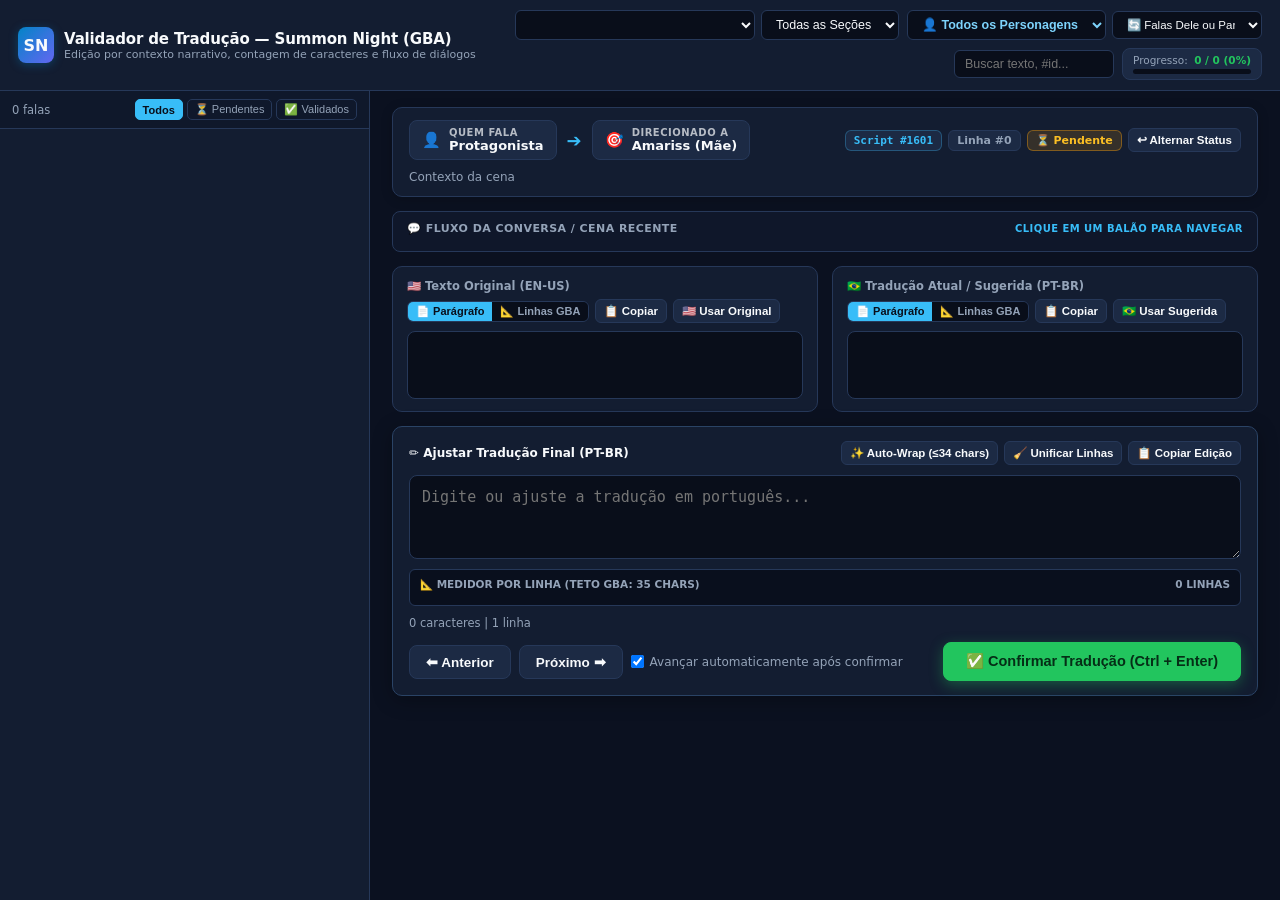
==== jogos/_MODELO_NOVO_JOGO/tools/validator_ui.html @ db4fcfc2 "feat(validator): novo display de fluxo de cena, falante e destinatario, filtro por personagem e medi" ====
<!DOCTYPE html>
<html lang="pt-BR">
<head>
  <meta charset="UTF-8" />
  <meta name="viewport" content="width=device-width, initial-scale=1.0" />
  <title>Validador de Tradução — Summon Night: Swordcraft Story (GBA)</title>
  <style>
    :root {
      --bg-main: #0b1120;
      --bg-panel: #131d31;
      --bg-card: #1c2a44;
      --bg-card-hover: #233555;
      --bg-input: #090e1a;
      --border: #263859;
      --border-focus: #38bdf8;
      --text-main: #f8fafc;
      --text-muted: #94a3b8;
      --text-dim: #64748b;
      --accent: #38bdf8;
      --accent-hover: #0284c7;
      --accent-glow: rgba(56, 189, 248, 0.25);
      --success: #22c55e;
      --success-hover: #16a34a;
      --warning: #f59e0b;
      --danger: #ef4444;
      --purple: #a855f7;

      /* Cores temáticas de personagens */
      --char-protagonist-bg: rgba(2, 132, 199, 0.18);
      --char-protagonist-border: #0284c7;
      --char-protagonist-text: #38bdf8;

      --char-amariss-bg: rgba(16, 185, 129, 0.18);
      --char-amariss-border: #10b981;
      --char-amariss-text: #34d399;

      --char-bron-bg: rgba(217, 119, 6, 0.18);
      --char-bron-border: #d97706;
      --char-bron-text: #fbbf24;

      --char-rasho-bg: rgba(239, 68, 68, 0.18);
      --char-rasho-border: #ef4444;
      --char-rasho-text: #f87171;

      --char-sanary-bg: rgba(168, 85, 247, 0.18);
      --char-sanary-border: #a855f7;
      --char-sanary-text: #c084fc;

      --char-sugar-bg: rgba(6, 182, 212, 0.18);
      --char-sugar-border: #06b6d4;
      --char-sugar-text: #22d3ee;

      --char-kutty-bg: rgba(234, 179, 8, 0.18);
      --char-kutty-border: #eab308;
      --char-kutty-text: #fde047;
    }

    * {
      box-sizing: border-box;
      margin: 0;
      padding: 0;
    }

    body {
      font-family: "Segoe UI", system-ui, -apple-system, sans-serif;
      background-color: var(--bg-main);
      color: var(--text-main);
      height: 100vh;
      display: flex;
      flex-direction: column;
      overflow: hidden;
    }

    /* TOP BAR */
    header {
      background: var(--bg-panel);
      border-bottom: 1px solid var(--border);
      padding: 10px 18px;
      display: flex;
      align-items: center;
      justify-content: space-between;
      gap: 12px;
      flex-wrap: wrap;
      z-index: 10;
    }

    .brand {
      display: flex;
      align-items: center;
      gap: 10px;
    }

    .brand-icon {
      width: 36px;
      height: 36px;
      border-radius: 8px;
      background: linear-gradient(135deg, #0284c7, #6366f1);
      display: flex;
      align-items: center;
      justify-content: center;
      font-weight: 800;
      font-size: 16px;
      box-shadow: 0 2px 10px rgba(2, 132, 199, 0.35);
    }

    .brand h1 {
      font-size: 15px;
      font-weight: 700;
      color: var(--text-main);
      letter-spacing: -0.01em;
    }

    .brand p {
      font-size: 11px;
      color: var(--text-muted);
    }

    .controls-bar {
      display: flex;
      align-items: center;
      gap: 8px;
      flex: 1;
      max-width: 1080px;
      justify-content: flex-end;
      flex-wrap: wrap;
    }

    .filter-group {
      display: flex;
      align-items: center;
      gap: 6px;
    }

    select, input[type="search"] {
      background: var(--bg-input);
      color: var(--text-main);
      border: 1px solid var(--border);
      border-radius: 6px;
      padding: 6px 10px;
      font-size: 12.5px;
      outline: none;
      transition: all 0.15s ease;
    }

    select:focus, input[type="search"]:focus {
      border-color: var(--border-focus);
      box-shadow: 0 0 0 2px var(--accent-glow);
    }

    #categorySelect {
      min-width: 240px;
      font-weight: 600;
    }

    #sectionSelect {
      max-width: 160px;
    }

    #charSelect {
      max-width: 200px;
      color: #7dd3fc;
      font-weight: 600;
    }

    #charFilterMode {
      max-width: 150px;
      font-size: 11.5px;
    }

    #searchInput {
      width: 160px;
    }

    .progress-pill {
      background: var(--bg-card);
      border: 1px solid var(--border);
      border-radius: 8px;
      padding: 5px 10px;
      display: flex;
      flex-direction: column;
      min-width: 140px;
    }

    .progress-top {
      display: flex;
      justify-content: space-between;
      font-size: 10.5px;
      color: var(--text-muted);
      margin-bottom: 3px;
    }

    .progress-top strong {
      color: var(--success);
    }

    .progress-bar-bg {
      height: 5px;
      background: var(--bg-input);
      border-radius: 999px;
      overflow: hidden;
    }

    .progress-bar-fill {
      height: 100%;
      background: linear-gradient(90deg, #22c55e, #38bdf8);
      width: 0%;
      transition: width 0.25s ease;
    }

    /* MAIN LAYOUT */
    .workspace {
      display: grid;
      grid-template-columns: 370px 1fr;
      flex: 1;
      overflow: hidden;
    }

    /* SIDEBAR LIST */
    .sidebar {
      background: var(--bg-panel);
      border-right: 1px solid var(--border);
      display: flex;
      flex-direction: column;
      overflow: hidden;
    }

    .sidebar-header {
      padding: 8px 12px;
      border-bottom: 1px solid var(--border);
      display: flex;
      justify-content: space-between;
      align-items: center;
      font-size: 11.5px;
      color: var(--text-muted);
      background: #0f182b;
    }

    .filter-tabs {
      display: flex;
      gap: 4px;
    }

    .filter-tab {
      background: transparent;
      border: 1px solid var(--border);
      color: var(--text-muted);
      padding: 3px 7px;
      border-radius: 5px;
      font-size: 11px;
      cursor: pointer;
      transition: all 0.12s ease;
    }

    .filter-tab.active {
      background: var(--accent);
      color: #090e1a;
      border-color: var(--accent);
      font-weight: 700;
    }

    .entry-list {
      flex: 1;
      overflow-y: auto;
      padding: 8px;
      display: flex;
      flex-direction: column;
      gap: 6px;
    }

    .entry-item {
      background: var(--bg-card);
      border: 1px solid transparent;
      border-radius: 8px;
      padding: 8px 10px;
      cursor: pointer;
      transition: all 0.15s ease;
      display: flex;
      flex-direction: column;
      gap: 4px;
      position: relative;
    }

    .entry-item:hover {
      border-color: #3b5073;
      background: var(--bg-card-hover);
    }

    .entry-item.active {
      border-color: var(--accent);
      background: #173252;
      box-shadow: 0 0 0 1px var(--accent);
    }

    .entry-item.validated {
      border-left: 4px solid var(--success);
    }

    .entry-item.pending {
      border-left: 4px solid var(--warning);
    }

    .entry-item-top {
      display: flex;
      justify-content: space-between;
      align-items: center;
      font-size: 11px;
      color: var(--text-muted);
    }

    .entry-ref {
      font-family: Consolas, monospace;
      color: var(--accent);
      font-weight: 600;
      font-size: 11px;
    }

    .entry-speaker-badge {
      font-size: 10.5px;
      padding: 2px 6px;
      border-radius: 4px;
      font-weight: 600;
      white-space: nowrap;
      overflow: hidden;
      text-overflow: ellipsis;
      max-width: 220px;
      display: inline-flex;
      align-items: center;
      gap: 4px;
    }

    .entry-en {
      font-size: 12.5px;
      font-weight: 600;
      color: var(--text-main);
      white-space: nowrap;
      overflow: hidden;
      text-overflow: ellipsis;
    }

    .entry-pt {
      font-size: 11.5px;
      color: #94a3b8;
      white-space: nowrap;
      overflow: hidden;
      text-overflow: ellipsis;
    }

    .entry-char-warn {
      font-size: 10px;
      color: #f87171;
      font-weight: 700;
      margin-left: 4px;
    }

    /* EDITOR MAIN PANEL */
    .editor-pane {
      padding: 16px 22px;
      overflow-y: auto;
      display: flex;
      flex-direction: column;
      gap: 14px;
    }

    /* CONTEXT BANNER WITH SPEAKER & TARGET */
    .dialogue-banner {
      background: var(--bg-panel);
      border: 1px solid var(--border);
      border-radius: 10px;
      padding: 12px 16px;
      display: flex;
      flex-direction: column;
      gap: 10px;
      box-shadow: 0 2px 12px rgba(0, 0, 0, 0.2);
    }

    .dialogue-header-row {
      display: flex;
      align-items: center;
      justify-content: space-between;
      gap: 12px;
      flex-wrap: wrap;
    }

    .dialogue-actors {
      display: flex;
      align-items: center;
      gap: 10px;
      flex-wrap: wrap;
    }

    .actor-card {
      display: flex;
      align-items: center;
      gap: 8px;
      padding: 6px 12px;
      border-radius: 8px;
      font-size: 13px;
      font-weight: 700;
      border: 1px solid var(--border);
      background: var(--bg-card);
    }

    .actor-icon {
      font-size: 15px;
    }

    .actor-role {
      font-size: 10px;
      text-transform: uppercase;
      letter-spacing: 0.05em;
      opacity: 0.7;
    }

    .actor-arrow {
      color: var(--accent);
      font-size: 18px;
      font-weight: bold;
    }

    .context-badges {
      display: flex;
      align-items: center;
      gap: 6px;
      flex-wrap: wrap;
    }

    .badge {
      font-size: 11px;
      padding: 3px 8px;
      border-radius: 6px;
      font-weight: 600;
      background: var(--bg-card);
      border: 1px solid var(--border);
      color: var(--text-muted);
    }

    .badge-script {
      color: #38bdf8;
      border-color: rgba(56, 189, 248, 0.3);
      font-family: Consolas, monospace;
    }

    .badge-status.valid {
      background: rgba(34, 197, 94, 0.15);
      color: #4ade80;
      border-color: rgba(34, 197, 94, 0.4);
    }

    .badge-status.pend {
      background: rgba(245, 158, 11, 0.15);
      color: #fbbf24;
      border-color: rgba(245, 158, 11, 0.4);
    }

    .context-detail-text {
      font-size: 12px;
      color: #94a3b8;
    }

    /* SCENE TIMELINE (FLOW / CHAT VIEW) */
    .scene-flow-card {
      background: #0f172a;
      border: 1px solid var(--border);
      border-radius: 8px;
      padding: 10px 14px;
      display: flex;
      flex-direction: column;
      gap: 6px;
    }

    .scene-flow-header {
      display: flex;
      justify-content: space-between;
      align-items: center;
      font-size: 11px;
      font-weight: 700;
      color: var(--text-muted);
      text-transform: uppercase;
      letter-spacing: 0.04em;
    }

    .flow-bubbles {
      display: flex;
      flex-direction: column;
      gap: 6px;
    }

    .flow-bubble {
      padding: 7px 11px;
      border-radius: 8px;
      font-size: 12px;
      display: flex;
      align-items: flex-start;
      gap: 8px;
      background: #162032;
      border: 1px solid #24344d;
      cursor: pointer;
      transition: all 0.15s ease;
    }

    .flow-bubble:hover {
      border-color: #38bdf8;
      background: #1c2b45;
    }

    .flow-bubble.current {
      background: #1e355b;
      border-color: var(--accent);
      box-shadow: 0 0 0 1px var(--accent);
    }

    .flow-bubble-sp {
      font-weight: 700;
      white-space: nowrap;
      font-size: 11.5px;
      min-width: 110px;
    }

    .flow-bubble-text {
      color: #e2e8f0;
      flex: 1;
      white-space: nowrap;
      overflow: hidden;
      text-overflow: ellipsis;
    }

    /* COMPARISON GRID */
    .comparison-grid {
      display: grid;
      grid-template-columns: 1fr 1fr;
      gap: 14px;
    }

    .box-card {
      background: var(--bg-panel);
      border: 1px solid var(--border);
      border-radius: 10px;
      padding: 12px 14px;
      display: flex;
      flex-direction: column;
      gap: 8px;
    }

    .box-header {
      display: flex;
      justify-content: space-between;
      align-items: center;
      font-size: 11.5px;
      font-weight: 700;
      color: var(--text-muted);
      flex-wrap: wrap;
      gap: 6px;
    }

    .box-tools {
      display: flex;
      align-items: center;
      gap: 6px;
    }

    .view-toggle-btns {
      display: inline-flex;
      border: 1px solid var(--border);
      border-radius: 6px;
      overflow: hidden;
    }

    .view-toggle-btn {
      background: var(--bg-input);
      color: var(--text-muted);
      border: none;
      padding: 3px 8px;
      font-size: 11px;
      cursor: pointer;
      font-weight: 600;
    }

    .view-toggle-btn.active {
      background: var(--accent);
      color: #090e1a;
      font-weight: 700;
    }

    .box-content {
      background: var(--bg-input);
      border: 1px solid var(--border);
      border-radius: 8px;
      padding: 10px 12px;
      font-size: 14.5px;
      line-height: 1.55;
      min-height: 68px;
      font-family: "Consolas", "Segoe UI", monospace;
      white-space: pre-wrap;
      position: relative;
    }

    .desc-subbox {
      margin-top: 4px;
      padding-top: 6px;
      border-top: 1px dashed var(--border);
    }

    .desc-label {
      font-size: 10.5px;
      color: var(--text-muted);
      margin-bottom: 4px;
      text-transform: uppercase;
      font-weight: 700;
    }

    .optional-card {
      background: rgba(168, 85, 247, 0.1);
      border: 1px solid rgba(168, 85, 247, 0.4);
      border-radius: 8px;
      padding: 8px 12px;
      display: none;
      align-items: center;
      justify-content: space-between;
      gap: 10px;
    }

    .optional-card.visible {
      display: flex;
    }

    .optional-title {
      font-size: 10.5px;
      font-weight: 700;
      color: #d8b4fe;
      text-transform: uppercase;
    }

    .optional-val {
      font-size: 13.5px;
      color: #f3e8ff;
      font-family: "Consolas", monospace;
      white-space: pre-wrap;
    }

    .btn-small {
      background: var(--bg-card);
      color: var(--text-main);
      border: 1px solid var(--border);
      border-radius: 6px;
      padding: 4px 8px;
      font-size: 11.5px;
      font-weight: 600;
      cursor: pointer;
      white-space: nowrap;
      transition: all 0.15s ease;
      display: inline-flex;
      align-items: center;
      gap: 4px;
    }

    .btn-small:hover {
      background: var(--accent);
      color: #090e1a;
      border-color: var(--accent);
    }

    .btn-small-success:hover {
      background: var(--success);
      color: #052e16;
      border-color: var(--success);
    }

    /* EDIT AREA */
    .edit-card {
      background: var(--bg-panel);
      border: 1px solid #2a4365;
      border-radius: 10px;
      padding: 14px 16px;
      display: flex;
      flex-direction: column;
      gap: 10px;
      box-shadow: 0 4px 20px rgba(0, 0, 0, 0.3);
    }

    .edit-card:focus-within {
      border-color: var(--accent);
      box-shadow: 0 0 0 1px var(--accent), 0 4px 24px rgba(56, 189, 248, 0.15);
    }

    .edit-header {
      display: flex;
      justify-content: space-between;
      align-items: center;
      font-size: 12px;
      font-weight: 700;
      color: var(--text-main);
      flex-wrap: wrap;
      gap: 8px;
    }

    textarea {
      width: 100%;
      background: var(--bg-input);
      color: #fff;
      border: 1px solid var(--border);
      border-radius: 8px;
      padding: 10px 12px;
      font-size: 15px;
      line-height: 1.55;
      font-family: "Consolas", "Segoe UI", monospace;
      resize: vertical;
      min-height: 84px;
      outline: none;
      transition: border 0.15s ease;
    }

    textarea:focus {
      border-color: var(--accent);
    }

    /* LIVE LINE-BY-LINE RULER / METRICS */
    .line-rulers {
      display: flex;
      flex-direction: column;
      gap: 4px;
      background: #090f1d;
      border: 1px solid var(--border);
      border-radius: 6px;
      padding: 8px 10px;
    }

    .ruler-header {
      display: flex;
      justify-content: space-between;
      font-size: 10.5px;
      font-weight: 700;
      color: var(--text-muted);
      text-transform: uppercase;
      margin-bottom: 2px;
    }

    .ruler-row {
      display: flex;
      align-items: center;
      justify-content: space-between;
      font-size: 12px;
      font-family: Consolas, monospace;
      padding: 2px 4px;
      border-radius: 4px;
    }

    .ruler-row.safe {
      color: #4ade80;
    }

    .ruler-row.warn {
      color: #facc15;
      background: rgba(234, 179, 8, 0.1);
    }

    .ruler-row.overflow {
      color: #f87171;
      background: rgba(239, 68, 68, 0.15);
      font-weight: bold;
    }

    .ruler-line-label {
      min-width: 55px;
      opacity: 0.7;
    }

    .ruler-line-snippet {
      flex: 1;
      white-space: nowrap;
      overflow: hidden;
      text-overflow: ellipsis;
      margin: 0 8px;
      color: #cbd5e1;
    }

    .ruler-count-badge {
      font-weight: 700;
      padding: 1px 6px;
      border-radius: 4px;
      font-size: 11px;
    }

    .ruler-count-badge.safe {
      background: rgba(34, 197, 94, 0.2);
      color: #4ade80;
    }

    .ruler-count-badge.warn {
      background: rgba(234, 179, 8, 0.2);
      color: #facc15;
    }

    .ruler-count-badge.overflow {
      background: rgba(239, 68, 68, 0.3);
      color: #fca5a5;
    }

    .char-metrics-summary {
      display: flex;
      justify-content: space-between;
      align-items: center;
      font-size: 11.5px;
      color: var(--text-muted);
      flex-wrap: wrap;
      gap: 6px;
    }

    .tag-warning {
      color: #fbbf24;
      font-weight: 600;
      display: none;
    }

    /* ACTION FOOTER */
    .actions-row {
      display: flex;
      justify-content: space-between;
      align-items: center;
      gap: 10px;
      flex-wrap: wrap;
      margin-top: 2px;
    }

    .nav-btns {
      display: flex;
      align-items: center;
      gap: 8px;
    }

    .btn {
      padding: 8px 16px;
      border-radius: 8px;
      font-size: 13.5px;
      font-weight: 700;
      cursor: pointer;
      border: 1px solid var(--border);
      background: var(--bg-card);
      color: var(--text-main);
      transition: all 0.15s ease;
      display: inline-flex;
      align-items: center;
      gap: 6px;
    }

    .btn:hover {
      background: #2a3c5a;
    }

    .btn-confirm {
      background: var(--success);
      color: #052e16;
      border-color: var(--success);
      font-size: 14.5px;
      padding: 10px 22px;
      box-shadow: 0 4px 14px rgba(34, 197, 94, 0.35);
    }

    .btn-confirm:hover {
      background: var(--success-hover);
      color: #fff;
    }

    .auto-next-label {
      display: flex;
      align-items: center;
      gap: 6px;
      font-size: 12px;
      color: var(--text-muted);
      cursor: pointer;
      user-select: none;
    }

    .toast {
      position: fixed;
      bottom: 20px;
      right: 24px;
      background: #065f46;
      border: 1px solid #34d399;
      color: #ecfdf5;
      padding: 9px 16px;
      border-radius: 8px;
      font-size: 12.5px;
      font-weight: 600;
      box-shadow: 0 8px 24px rgba(0,0,0,0.5);
      opacity: 0;
      transform: translateY(10px);
      transition: all 0.2s ease;
      pointer-events: none;
      z-index: 9999;
    }

    .toast.show {
      opacity: 1;
      transform: translateY(0);
    }

    /* BADGE COLORS POR PERSONAGEM */
    .char-protagonist {
      background: var(--char-protagonist-bg);
      border-color: var(--char-protagonist-border);
      color: var(--char-protagonist-text);
    }

    .char-amariss {
      background: var(--char-amariss-bg);
      border-color: var(--char-amariss-border);
      color: var(--char-amariss-text);
    }

    .char-bron {
      background: var(--char-bron-bg);
      border-color: var(--char-bron-border);
      color: var(--char-bron-text);
    }

    .char-rasho {
      background: var(--char-rasho-bg);
      border-color: var(--char-rasho-border);
      color: var(--char-rasho-text);
    }

    .char-sanary {
      background: var(--char-sanary-bg);
      border-color: var(--char-sanary-border);
      color: var(--char-sanary-text);
    }

    .char-sugar {
      background: var(--char-sugar-bg);
      border-color: var(--char-sugar-border);
      color: var(--char-sugar-text);
    }

    .char-kutty {
      background: var(--char-kutty-bg);
      border-color: var(--char-kutty-border);
      color: var(--char-kutty-text);
    }

    @media (max-width: 980px) {
      .workspace {
        grid-template-columns: 1fr;
      }
      .comparison-grid {
        grid-template-columns: 1fr;
      }
    }
  </style>
</head>
<body>

  <header>
    <div class="brand">
      <div class="brand-icon">SN</div>
      <div>
        <h1>Validador de Tradução — Summon Night (GBA)</h1>
        <p>Edição por contexto narrativo, contagem de caracteres e fluxo de diálogos</p>
      </div>
    </div>

    <div class="controls-bar">
      <div class="filter-group">
        <select id="categorySelect" title="Selecione o Arquivo .md"></select>
        <select id="sectionSelect" title="Filtrar por Seção">
          <option value="">Todas as Seções</option>
        </select>
      </div>

      <!-- FILTRO DE PERSONAGEM DEDICADO -->
      <div class="filter-group">
        <select id="charSelect" title="Filtrar por Personagem">
          <option value="">👤 Todos os Personagens</option>
        </select>
        <select id="charFilterMode" title="Direção da Interação">
          <option value="both">🔄 Falas Dele ou Para Ele</option>
          <option value="spoken">🗣️ Falas Dele (Falante)</option>
          <option value="addressed">👂 Direcionadas a Ele</option>
        </select>
      </div>

      <input type="search" id="searchInput" placeholder="Buscar texto, #id..." />

      <div class="progress-pill">
        <div class="progress-top">
          <span>Progresso:</span>
          <strong id="progressText">0 / 0 (0%)</strong>
        </div>
        <div class="progress-bar-bg">
          <div class="progress-bar-fill" id="progressBar"></div>
        </div>
      </div>
    </div>
  </header>

  <div class="workspace">
    <!-- SIDEBAR -->
    <aside class="sidebar">
      <div class="sidebar-header">
        <span id="listCountLabel">0 falas</span>
        <div class="filter-tabs">
          <button class="filter-tab active" data-filter="all">Todos</button>
          <button class="filter-tab" data-filter="pending">⏳ Pendentes</button>
          <button class="filter-tab" data-filter="validated">✅ Validados</button>
        </div>
      </div>
      <div class="entry-list" id="entryList"></div>
    </aside>

    <!-- MAIN EDITOR -->
    <main class="editor-pane" id="editorPane">
      
      <!-- DIALOGUE CONTEXT BANNER -->
      <div class="dialogue-banner">
        <div class="dialogue-header-row">
          <div class="dialogue-actors">
            <div class="actor-card" id="speakerCard">
              <span class="actor-icon">👤</span>
              <div>
                <div class="actor-role">Quem Fala</div>
                <div id="speakerName">Protagonista</div>
              </div>
            </div>

            <span class="actor-arrow">➔</span>

            <div class="actor-card" id="targetCard">
              <span class="actor-icon">🎯</span>
              <div>
                <div class="actor-role">Direcionado a</div>
                <div id="targetName">Amariss (Mãe)</div>
              </div>
            </div>
          </div>

          <div class="context-badges">
            <span class="badge badge-script" id="ctxScript">Script #1601</span>
            <span class="badge" id="ctxLine">Linha #0</span>
            <span class="badge badge-status pend" id="ctxStatus">⏳ Pendente</span>
            <button class="btn-small" id="btnToggleStatus" title="Alternar status de validação">↩ Alternar Status</button>
          </div>
        </div>

        <div class="context-detail-text" id="ctxDetail">Contexto da cena</div>
      </div>

      <!-- NOVO COMPONENTE: FLUXO DA CENA / HISTÓRICO DE CONVERSA -->
      <div class="scene-flow-card" id="sceneFlowCard">
        <div class="scene-flow-header">
          <span>💬 Fluxo da Conversa / Cena Recente</span>
          <span style="font-size:10px; color:var(--accent);">Clique em um balão para navegar</span>
        </div>
        <div class="flow-bubbles" id="flowBubbles"></div>
      </div>

      <!-- ORIGINAL EN & SUGGESTED PT -->
      <div class="comparison-grid">
        <!-- ORIGINAL EN -->
        <div class="box-card">
          <div class="box-header">
            <span>🇺🇸 Texto Original (EN-US)</span>
            <div class="box-tools">
              <div class="view-toggle-btns">
                <button class="view-toggle-btn active" id="btnEnViewParagraph" title="Ver fala contínua unificada">📄 Parágrafo</button>
                <button class="view-toggle-btn" id="btnEnViewLines" title="Ver quebras de linha exatas do GBA">📐 Linhas GBA</button>
              </div>
              <button class="btn-small" id="btnCopyEn" title="Copiar texto original">📋 Copiar</button>
              <button class="btn-small" id="btnUseAsBase" title="Usar texto original como base na edição">🇺🇸 Usar Original</button>
            </div>
          </div>

          <div class="box-content" id="enTextDisplay"></div>

          <div class="desc-subbox" id="enDescBox" style="display:none;">
            <div class="desc-label">Descrição Original (EN-US)</div>
            <div class="box-content" id="enDescDisplay" style="min-height:42px; font-size:13.5px;"></div>
          </div>
        </div>

        <!-- SUGGESTED & OPTIONAL PT -->
        <div class="box-card">
          <div class="box-header">
            <span>🇧🇷 Tradução Atual / Sugerida (PT-BR)</span>
            <div class="box-tools">
              <div class="view-toggle-btns">
                <button class="view-toggle-btn active" id="btnPtViewParagraph" title="Ver fala contínua unificada">📄 Parágrafo</button>
                <button class="view-toggle-btn" id="btnPtViewLines" title="Ver quebras de linha exatas do GBA">📐 Linhas GBA</button>
              </div>
              <button class="btn-small" id="btnCopyPtSuggested" title="Copiar sugestão">📋 Copiar</button>
              <button class="btn-small btn-small-success" id="btnUseSuggested" title="Inserir sugestão no campo de edição">🇧🇷 Usar Sugerida</button>
            </div>
          </div>

          <div class="box-content" id="ptSuggestedDisplay"></div>

          <div class="desc-subbox" id="ptDescSuggestedBox" style="display:none;">
            <div class="desc-label">Descrição Sugerida (PT-BR)</div>
            <div class="box-content" id="ptDescSuggestedDisplay" style="min-height:42px; font-size:13.5px;"></div>
          </div>

          <!-- OPTIONAL TRANSLATION -->
          <div class="optional-card" id="optionalCard">
            <div style="flex:1;">
              <span class="optional-title">💡 Opção Alternativa Disponível</span>
              <div class="optional-val" id="optionalTextDisplay"></div>
            </div>
            <div style="display:flex; gap:4px;">
              <button class="btn-small" id="btnCopyOptional" title="Copiar opção alternativa">📋 Copiar</button>
              <button class="btn-small" id="btnUseOptional" title="Usar opção alternativa">💡 Usar Opcional</button>
            </div>
          </div>
        </div>
      </div>

      <!-- EDIT FIELD WITH REALTIME LINE RULER -->
      <div class="edit-card">
        <div class="edit-header">
          <span>✏️ Ajustar Tradução Final (PT-BR)</span>
          <div style="display:flex; gap:6px;">
            <button class="btn-small" id="btnAutoWrap" title="Quebra o texto automaticamente em até 34 caracteres por linha">✨ Auto-Wrap (≤34 chars)</button>
            <button class="btn-small" id="btnUnifyLines" title="Remove as quebras de linha para editar um parágrafo fluido">🧹 Unificar Linhas</button>
            <button class="btn-small" id="btnCopyEdit" title="Copiar texto editado">📋 Copiar Edição</button>
          </div>
        </div>

        <textarea id="ptEditInput" placeholder="Digite ou ajuste a tradução em português..."></textarea>

        <div id="editDescContainer" style="display:none; flex-direction:column; gap:4px;">
          <label class="desc-label" for="ptDescEditInput">✏️ Editar Descrição (PT-BR):</label>
          <textarea id="ptDescEditInput" style="min-height:55px; font-size:13.5px;" placeholder="Descrição em português..."></textarea>
        </div>

        <!-- RÉGUA / CONTAGEM LINHA A LINHA EM TEMPO REAL -->
        <div class="line-rulers" id="lineRulersContainer">
          <div class="ruler-header">
            <span>📐 Medidor por Linha (Teto GBA: 35 chars)</span>
            <span id="rulerSummary">0 linhas</span>
          </div>
          <div id="lineRulerList"></div>
        </div>

        <div class="char-metrics-summary">
          <span id="editMetrics">0 caracteres | 1 linha</span>
          <span class="tag-warning" id="tagWarning">⚠️ Atenção: Tag dinâmica {TAG} do original ausente na tradução!</span>
        </div>

        <div class="actions-row">
          <div class="nav-btns">
            <button class="btn" id="btnPrev">⬅ Anterior</button>
            <button class="btn" id="btnNext">Próximo ➡</button>
            <label class="auto-next-label">
              <input type="checkbox" id="chkAutoNext" checked />
              Avançar automaticamente após confirmar
            </label>
          </div>

          <button class="btn btn-confirm" id="btnConfirm">
            ✅ Confirmar Tradução (Ctrl + Enter)
          </button>
        </div>
      </div>

    </main>
  </div>

  <div class="toast" id="toast">✅ Operação realizada com sucesso!</div>

  <script src="embedded_md_data.js"></script>
  <script>
    const API_BASE = window.location.protocol === "file:" ? "http://127.0.0.1:8765" : "";
    let categories = [];
    let currentFile = "";
    let allEntries = [];
    let filteredEntries = [];
    let charactersList = [];
    let currentIndex = 0;
    let statusFilter = "all";

    // Modos de visualização (parágrafo vs linhas)
    let enViewMode = "paragraph";
    let ptViewMode = "paragraph";

    // Elementos DOM
    const categorySelect = document.getElementById("categorySelect");
    const sectionSelect = document.getElementById("sectionSelect");
    const charSelect = document.getElementById("charSelect");
    const charFilterMode = document.getElementById("charFilterMode");
    const searchInput = document.getElementById("searchInput");
    const entryList = document.getElementById("entryList");
    const listCountLabel = document.getElementById("listCountLabel");
    const progressText = document.getElementById("progressText");
    const progressBar = document.getElementById("progressBar");

    const speakerCard = document.getElementById("speakerCard");
    const speakerName = document.getElementById("speakerName");
    const targetCard = document.getElementById("targetCard");
    const targetName = document.getElementById("targetName");
    const ctxScript = document.getElementById("ctxScript");
    const ctxLine = document.getElementById("ctxLine");
    const ctxStatus = document.getElementById("ctxStatus");
    const ctxDetail = document.getElementById("ctxDetail");
    const btnToggleStatus = document.getElementById("btnToggleStatus");

    const flowBubbles = document.getElementById("flowBubbles");

    const enTextDisplay = document.getElementById("enTextDisplay");
    const enDescBox = document.getElementById("enDescBox");
    const enDescDisplay = document.getElementById("enDescDisplay");
    const btnEnViewParagraph = document.getElementById("btnEnViewParagraph");
    const btnEnViewLines = document.getElementById("btnEnViewLines");
    const btnCopyEn = document.getElementById("btnCopyEn");
    const btnUseAsBase = document.getElementById("btnUseAsBase");

    const ptSuggestedDisplay = document.getElementById("ptSuggestedDisplay");
    const ptDescSuggestedBox = document.getElementById("ptDescSuggestedBox");
    const ptDescSuggestedDisplay = document.getElementById("ptDescSuggestedDisplay");
    const btnPtViewParagraph = document.getElementById("btnPtViewParagraph");
    const btnPtViewLines = document.getElementById("btnPtViewLines");
    const btnCopyPtSuggested = document.getElementById("btnCopyPtSuggested");
    const btnUseSuggested = document.getElementById("btnUseSuggested");

    const optionalCard = document.getElementById("optionalCard");
    const optionalTextDisplay = document.getElementById("optionalTextDisplay");
    const btnCopyOptional = document.getElementById("btnCopyOptional");
    const btnUseOptional = document.getElementById("btnUseOptional");

    const ptEditInput = document.getElementById("ptEditInput");
    const editDescContainer = document.getElementById("editDescContainer");
    const ptDescEditInput = document.getElementById("ptDescEditInput");
    const lineRulerList = document.getElementById("lineRulerList");
    const rulerSummary = document.getElementById("rulerSummary");
    const editMetrics = document.getElementById("editMetrics");
    const tagWarning = document.getElementById("tagWarning");

    const btnAutoWrap = document.getElementById("btnAutoWrap");
    const btnUnifyLines = document.getElementById("btnUnifyLines");
    const btnCopyEdit = document.getElementById("btnCopyEdit");
    const chkAutoNext = document.getElementById("chkAutoNext");
    const toast = document.getElementById("toast");

    function showToast(msg) {
      toast.textContent = msg;
      toast.classList.add("show");
      setTimeout(() => toast.classList.remove("show"), 2200);
    }

    function copyToClipboard(text, label = "Copiado") {
      if (!text) return;
      navigator.clipboard.writeText(text).then(() => {
        showToast(`📋 ${label} para a área de transferência!`);
      }).catch(() => {
        // Fallback clássico
        const ta = document.createElement("textarea");
        ta.value = text;
        document.body.appendChild(ta);
        ta.select();
        document.execCommand("copy");
        document.body.removeChild(ta);
        showToast(`📋 ${label} copiado!`);
      });
    }

    function getCharClass(charId) {
      if (!charId) return "";
      const id = charId.toLowerCase();
      if (id.includes("protagonist")) return "char-protagonist";
      if (id.includes("amariss")) return "char-amariss";
      if (id.includes("bron")) return "char-bron";
      if (id.includes("rasho")) return "char-rasho";
      if (id.includes("sanary")) return "char-sanary";
      if (id.includes("sugar")) return "char-sugar";
      if (id.includes("kutty")) return "char-kutty";
      return "";
    }

    function unifyParagraph(text) {
      if (!text) return "";
      const lines = text.split("\n").map(l => l.trim()).filter(Boolean);
      return lines.join(" ");
    }

    function autoWrapText(text, maxChars = 34) {
      if (!text) return "";
      const words = text.replace(/\n/g, " ").split(/\s+/).filter(Boolean);
      const lines = [];
      let currentLine = "";

      for (const w of words) {
        if (!currentLine) {
          currentLine = w;
        } else if ((currentLine + " " + w).length <= maxChars) {
          currentLine += " " + w;
        } else {
          lines.push(currentLine);
          currentLine = w;
        }
      }
      if (currentLine) lines.push(currentLine);
      return lines.join("\n");
    }

    async function loadCategories(preserveCurrent = true) {
      let catsData = null;
      try {
        const res = await fetch(`${API_BASE}/api/categories`);
        if (res.ok) {
          const data = await res.json();
          catsData = data.categories;
        }
      } catch (err) {}

      if (!catsData && window.EMBEDDED_MD_DATA && window.EMBEDDED_MD_DATA.categories) {
        catsData = window.EMBEDDED_MD_DATA.categories;
      }
      categories = catsData || [];

      const prev = categorySelect.value;
      categorySelect.innerHTML = "";
      categories.forEach(c => {
        const opt = document.createElement("option");
        opt.value = c.filename;
        const pct = c.total > 0 ? Math.round((c.validated / c.total) * 100) : 0;
        opt.textContent = `${c.filename.replace(".md", "")} — [${c.validated}/${c.total} • ${pct}%]`;
        categorySelect.appendChild(opt);
      });

      if (preserveCurrent && prev && categories.some(c => c.filename === prev)) {
        categorySelect.value = prev;
      } else if (categories.length > 0) {
        categorySelect.value = categories[0].filename;
      }

      if (categorySelect.value && categorySelect.value !== currentFile) {
        await loadFile(categorySelect.value);
      } else {
        updateHeaderProgress();
      }
    }

    function updateHeaderProgress() {
      const total = allEntries.length;
      const valid = allEntries.filter(e => e.validated).length;
      const pct = total > 0 ? Math.round((valid / total) * 100) : 0;
      progressText.textContent = `${valid} / ${total} (${pct}%)`;
      progressBar.style.width = `${pct}%`;

      const catObj = categories.find(c => c.filename === currentFile);
      if (catObj) {
        catObj.validated = valid;
        catObj.total = total;
        Array.from(categorySelect.options).forEach(opt => {
          if (opt.value === currentFile) {
            opt.textContent = `${currentFile.replace(".md", "")} — [${valid}/${total} • ${pct}%]`;
          }
        });
      }
    }

    async function loadFile(filename) {
      currentFile = filename;
      let fileData = null;
      try {
        const res = await fetch(`${API_BASE}/api/file?name=${encodeURIComponent(filename)}`);
        if (res.ok) {
          fileData = await res.json();
        }
      } catch (err) {}

      if (!fileData && window.EMBEDDED_MD_DATA && window.EMBEDDED_MD_DATA.files) {
        fileData = window.EMBEDDED_MD_DATA.files[filename];
      }

      const rawEntries = (fileData && fileData.entries) ? fileData.entries : [];
      charactersList = (fileData && fileData.characters) ? fileData.characters : [];

      allEntries = rawEntries.map(e => ({
        ...e,
        initial_suggested_pt: e.pt_text,
        initial_suggested_desc: e.pt_desc
      }));

      // Popula seções
      const sections = [...new Set(allEntries.map(e => e.section).filter(Boolean))];
      sectionSelect.innerHTML = `<option value="">Todas as Seções (${sections.length})</option>`;
      sections.forEach(s => {
        const opt = document.createElement("option");
        opt.value = s;
        opt.textContent = s;
        sectionSelect.appendChild(opt);
      });

      // Popula personagens
      charSelect.innerHTML = `<option value="">👤 Todos os Personagens (${charactersList.length})</option>`;
      charactersList.forEach(c => {
        const opt = document.createElement("option");
        opt.value = c.id;
        opt.textContent = `${c.name} [${c.total} falas/interações]`;
        charSelect.appendChild(opt);
      });

      updateHeaderProgress();
      applyFilters(0);
    }

    function applyFilters(targetIdx = 0) {
      const sec = sectionSelect.value;
      const targetChar = charSelect.value;
      const charMode = charFilterMode.value;
      const q = searchInput.value.trim().toLowerCase();

      filteredEntries = allEntries.filter(e => {
        if (statusFilter === "pending" && e.validated) return false;
        if (statusFilter === "validated" && !e.validated) return false;
        if (sec && e.section !== sec) return false;

        if (targetChar) {
          const isSp = (e.speaker_id === targetChar);
          const isTarget = (e.addressee_id === targetChar);
          if (charMode === "spoken" && !isSp) return false;
          if (charMode === "addressed" && !isTarget) return false;
          if (charMode === "both" && !isSp && !isTarget) return false;
        }

        if (q) {
          const hay = `${e.ref_id} ${e.speaker} ${e.addressee} ${e.en_text} ${e.en_desc} ${e.pt_text} ${e.pt_desc} ${e.opt_text} ${e.context}`.toLowerCase();
          if (!hay.includes(q)) return false;
        }
        return true;
      });

      listCountLabel.textContent = `${filteredEntries.length} falas`;
      renderSidebarList();

      if (filteredEntries.length > 0) {
        currentIndex = Math.max(0, Math.min(targetIdx, filteredEntries.length - 1));
        selectEntry(currentIndex);
      } else {
        clearEditorPane();
      }
    }

    function renderSidebarList() {
      entryList.innerHTML = "";
      filteredEntries.forEach((e, idx) => {
        const div = document.createElement("div");
        div.className = `entry-item ${e.validated ? "validated" : "pending"} ${idx === currentIndex ? "active" : ""}`;
        div.dataset.idx = idx;

        // Verifica se há linhas com overflow (>35 chars)
        const ptLines = (e.pt_text || "").split("\n");
        const maxLen = Math.max(...ptLines.map(l => l.length), 0);
        const hasWarn = maxLen > 35;

        const top = document.createElement("div");
        top.className = "entry-item-top";
        top.innerHTML = `
          <span class="entry-ref">${e.ref_id || "#" + (idx + 1)}</span>
          <span>${e.validated ? "✅ Validado" : "⏳ Pendente"}</span>
        `;

        const speakerRow = document.createElement("div");
        const spCls = getCharClass(e.speaker_id);
        const tgtCls = getCharClass(e.addressee_id);
        speakerRow.innerHTML = `
          <span class="entry-speaker-badge ${spCls}">${e.speaker || "Geral"}</span>
          <span style="font-size:10px; color:var(--accent);">➔</span>
          <span class="entry-speaker-badge ${tgtCls}" style="opacity:0.85;">${e.addressee || "Cena"}</span>
          ${hasWarn ? `<span class="entry-char-warn" title="Linha com ${maxLen} caracteres (teto 35)">⚠️ ${maxLen}c</span>` : ""}
        `;

        const enDiv = document.createElement("div");
        enDiv.className = "entry-en";
        enDiv.textContent = e.en_text.replace(/\n/g, " / ");

        const ptDiv = document.createElement("div");
        ptDiv.className = "entry-pt";
        ptDiv.textContent = (e.pt_text || "").replace(/\n/g, " / ");

        div.appendChild(top);
        div.appendChild(speakerRow);
        div.appendChild(enDiv);
        div.appendChild(ptDiv);

        div.addEventListener("click", () => selectEntry(idx));
        entryList.appendChild(div);
      });
    }

    function clearEditorPane() {
      speakerName.textContent = "—";
      targetName.textContent = "—";
      ctxScript.textContent = "—";
      ctxLine.textContent = "—";
      ctxDetail.textContent = "Nenhum item encontrado com os filtros atuais.";
      enTextDisplay.textContent = "";
      ptSuggestedDisplay.textContent = "";
      ptEditInput.value = "";
      lineRulerList.innerHTML = "";
      flowBubbles.innerHTML = "";
    }

    function selectEntry(idx) {
      if (idx < 0 || idx >= filteredEntries.length) return;
      currentIndex = idx;
      const e = filteredEntries[idx];

      // Atualiza seleção visual na sidebar
      Array.from(entryList.children).forEach((el, i) => {
        el.classList.toggle("active", i === idx);
        if (i === idx) el.scrollIntoView({ block: "nearest" });
      });

      // Banner de atores
      speakerName.textContent = e.speaker || "Geral";
      speakerCard.className = `actor-card ${getCharClass(e.speaker_id)}`;
      targetName.textContent = e.addressee || "Cena / Todos";
      targetCard.className = `actor-card ${getCharClass(e.addressee_id)}`;

      ctxScript.textContent = e.script_group || e.ref_id || "Script";
      ctxLine.textContent = `Linha #${e.line_index + 1}`;
      ctxStatus.textContent = e.validated ? "✅ Validado" : "⏳ Pendente";
      ctxStatus.className = `badge badge-status ${e.validated ? "valid" : "pend"}`;
      ctxDetail.innerHTML = `<strong>Contexto:</strong> ${e.context || e.section} | <strong>Arquivo:</strong> ${currentFile}`;

      // Renderiza textos original e sugerido
      updateComparisonDisplays(e);

      // Descrições
      if (e.has_desc) {
        enDescBox.style.display = "block";
        enDescDisplay.textContent = e.en_desc;
        ptDescSuggestedBox.style.display = "block";
        ptDescSuggestedDisplay.textContent = e.initial_suggested_desc;
        editDescContainer.style.display = "flex";
        ptDescEditInput.value = e.pt_desc || "";
      } else {
        enDescBox.style.display = "none";
        ptDescSuggestedBox.style.display = "none";
        editDescContainer.style.display = "none";
        ptDescEditInput.value = "";
      }

      // Opção alternativa
      if (e.opt_text) {
        optionalCard.classList.add("visible");
        optionalTextDisplay.textContent = e.opt_text;
      } else {
        optionalCard.classList.remove("visible");
        optionalTextDisplay.textContent = "";
      }

      // Campo de edição
      ptEditInput.value = e.pt_text || "";
      updateLiveLineRulers();
      renderSceneFlow(e);
    }

    function updateComparisonDisplays(e) {
      // Original EN
      if (enViewMode === "paragraph") {
        enTextDisplay.textContent = unifyParagraph(e.en_text);
      } else {
        enTextDisplay.textContent = e.en_text;
      }

      // Sugestão PT
      if (ptViewMode === "paragraph") {
        ptSuggestedDisplay.textContent = unifyParagraph(e.initial_suggested_pt);
      } else {
        ptSuggestedDisplay.textContent = e.initial_suggested_pt;
      }
    }

    function renderSceneFlow(currentEntry) {
      flowBubbles.innerHTML = "";
      // Procura entradas vizinhas da mesma cena / script_group dentro de allEntries
      const currentPos = allEntries.findIndex(item => item.line_index === currentEntry.line_index);
      if (currentPos < 0) return;

      const groupName = currentEntry.script_group;
      const start = Math.max(0, currentPos - 2);
      const end = Math.min(allEntries.length, currentPos + 3);

      for (let i = start; i < end; i++) {
        const item = allEntries[i];
        if (groupName && item.script_group !== groupName && Math.abs(i - currentPos) > 1) {
          continue;
        }

        const bubble = document.createElement("div");
        bubble.className = `flow-bubble ${item.line_index === currentEntry.line_index ? "current" : ""}`;
        
        const spClass = getCharClass(item.speaker_id);
        const snippet = unifyParagraph(item.pt_text || item.en_text);

        bubble.innerHTML = `
          <span class="flow-bubble-sp ${spClass}">${item.speaker}:</span>
          <span class="flow-bubble-text">${snippet}</span>
        `;

        bubble.addEventListener("click", () => {
          const fIdx = filteredEntries.findIndex(fe => fe.line_index === item.line_index);
          if (fIdx >= 0) {
            selectEntry(fIdx);
          } else {
            // Se o item estiver fora do filtro atual, remove o filtro de personagem para mostrá-lo
            charSelect.value = "";
            applyFilters(0);
            const refIdx = filteredEntries.findIndex(fe => fe.line_index === item.line_index);
            if (refIdx >= 0) selectEntry(refIdx);
          }
        });

        flowBubbles.appendChild(bubble);
      }
    }

    function updateLiveLineRulers() {
      const e = filteredEntries[currentIndex];
      if (!e) return;

      const val = ptEditInput.value;
      const lines = val.split("\n");
      lineRulerList.innerHTML = "";

      let maxLen = 0;
      let hasOverflow = false;

      lines.forEach((ln, idx) => {
        const len = ln.length;
        if (len > maxLen) maxLen = len;

        let statusClass = "safe";
        let statusTag = "🟢 Ideal";
        if (len >= 36) {
          statusClass = "overflow";
          statusTag = `🔴 EXCESSO (+${len - 35})`;
          hasOverflow = true;
        } else if (len >= 33) {
          statusClass = "warn";
          statusTag = "🟡 Atenção";
        }

        const row = document.createElement("div");
        row.className = `ruler-row ${statusClass}`;
        row.innerHTML = `
          <span class="ruler-line-label">Linha ${idx + 1}:</span>
          <span class="ruler-line-snippet">"${ln || " "}"</span>
          <span class="ruler-count-badge ${statusClass}">${len} / 35 chars (${statusTag})</span>
        `;
        lineRulerList.appendChild(row);
      });

      rulerSummary.textContent = `${lines.length} linha(s) | Máx: ${maxLen} caracteres/linha`;
      editMetrics.textContent = `Total: ${val.length} caracteres | ${lines.length} linha(s) (Maior: ${maxLen} chars)`;

      // Verifica tags dinâmicas
      const enTags = e.en_text.match(/\{[A-Z0-9_]+\}/g) || [];
      const missing = enTags.filter(t => !val.includes(t));
      if (missing.length > 0) {
        tagWarning.style.display = "inline";
        tagWarning.textContent = `⚠️ Atenção: Tag(s) ${missing.join(", ")} ausente(s) na tradução!`;
      } else {
        tagWarning.style.display = "none";
      }
    }

    async function saveCurrentEntry(validatedState = true) {
      const e = filteredEntries[currentIndex];
      if (!e) return;

      const newPt = ptEditInput.value;
      const newDesc = e.has_desc ? ptDescEditInput.value : null;

      let data = { ok: false };
      try {
        const res = await fetch(`${API_BASE}/api/save`, {
          method: "POST",
          headers: { "Content-Type": "application/json" },
          body: JSON.stringify({
            filename: currentFile,
            line_index: e.line_index,
            pt_text: newPt,
            pt_desc: newDesc,
            validated: validatedState
          })
        });
        data = await res.json();
      } catch (err) {
        alert("Para gravar direto no arquivo .md no disco, certifique-se de que o Iniciar_Validador_Traducao.bat esteja aberto!");
        return;
      }

      if (data.ok) {
        e.pt_text = newPt;
        if (e.has_desc) e.pt_desc = newDesc;
        e.validated = validatedState;
        e.status_str = data.status_str;

        updateHeaderProgress();
        loadCategories(true);

        showToast(validatedState
          ? `✅ Salvo e validado na Linha #${e.line_index + 1} de ${currentFile}!`
          : `↩ Linha #${e.line_index + 1} marcada como pendente.`);

        if (statusFilter !== "all") {
          applyFilters(currentIndex);
        } else {
          renderSidebarList();
          selectEntry(currentIndex);
          if (validatedState && chkAutoNext.checked && currentIndex < filteredEntries.length - 1) {
            selectEntry(currentIndex + 1);
          }
        }
      } else {
        alert("Erro ao salvar: " + (data.error || "Desconhecido"));
      }
    }

    // EVENT LISTENERS
    categorySelect.addEventListener("change", () => loadFile(categorySelect.value));
    sectionSelect.addEventListener("change", () => applyFilters(0));
    charSelect.addEventListener("change", () => applyFilters(0));
    charFilterMode.addEventListener("change", () => applyFilters(0));
    searchInput.addEventListener("input", () => applyFilters(0));

    document.querySelectorAll(".filter-tab").forEach(btn => {
      btn.addEventListener("click", () => {
        document.querySelectorAll(".filter-tab").forEach(b => b.classList.remove("active"));
        btn.classList.add("active");
        statusFilter = btn.dataset.filter;
        applyFilters(0);
      });
    });

    ptEditInput.addEventListener("input", updateLiveLineRulers);

    // Toggles de visualização (Parágrafo x Linhas)
    btnEnViewParagraph.addEventListener("click", () => {
      enViewMode = "paragraph";
      btnEnViewParagraph.classList.add("active");
      btnEnViewLines.classList.remove("active");
      if (filteredEntries[currentIndex]) updateComparisonDisplays(filteredEntries[currentIndex]);
    });

    btnEnViewLines.addEventListener("click", () => {
      enViewMode = "lines";
      btnEnViewLines.classList.add("active");
      btnEnViewParagraph.classList.remove("active");
      if (filteredEntries[currentIndex]) updateComparisonDisplays(filteredEntries[currentIndex]);
    });

    btnPtViewParagraph.addEventListener("click", () => {
      ptViewMode = "paragraph";
      btnPtViewParagraph.classList.add("active");
      btnPtViewLines.classList.remove("active");
      if (filteredEntries[currentIndex]) updateComparisonDisplays(filteredEntries[currentIndex]);
    });

    btnPtViewLines.addEventListener("click", () => {
      ptViewMode = "lines";
      btnPtViewLines.classList.add("active");
      btnPtViewParagraph.classList.remove("active");
      if (filteredEntries[currentIndex]) updateComparisonDisplays(filteredEntries[currentIndex]);
    });

    // Copiar e Usar Original
    btnCopyEn.addEventListener("click", () => {
      const e = filteredEntries[currentIndex];
      if (e) copyToClipboard(e.en_text, "Texto original em inglês copiado");
    });

    btnUseAsBase.addEventListener("click", () => {
      const e = filteredEntries[currentIndex];
      if (!e) return;
      ptEditInput.value = e.en_text;
      updateLiveLineRulers();
      ptEditInput.focus();
      showToast("🇺🇸 Texto original inserido no editor!");
    });

    // Copiar e Usar Sugerida
    btnCopyPtSuggested.addEventListener("click", () => {
      const e = filteredEntries[currentIndex];
      if (e) copyToClipboard(e.initial_suggested_pt, "Tradução sugerida copiada");
    });

    btnUseSuggested.addEventListener("click", () => {
      const e = filteredEntries[currentIndex];
      if (!e) return;
      ptEditInput.value = e.initial_suggested_pt;
      if (e.has_desc) ptDescEditInput.value = e.initial_suggested_desc;
      updateLiveLineRulers();
      ptEditInput.focus();
      showToast("🇧🇷 Sugestão inserida no editor!");
    });

    // Copiar e Usar Opcional
    btnCopyOptional.addEventListener("click", () => {
      const e = filteredEntries[currentIndex];
      if (e && e.opt_text) copyToClipboard(e.opt_text, "Opção alternativa copiada");
    });

    btnUseOptional.addEventListener("click", () => {
      const e = filteredEntries[currentIndex];
      if (!e || !e.opt_text) return;
      ptEditInput.value = e.opt_text;
      updateLiveLineRulers();
      ptEditInput.focus();
      showToast("💡 Opção alternativa inserida!");
    });

    // Ferramentas de Edição
    btnAutoWrap.addEventListener("click", () => {
      ptEditInput.value = autoWrapText(ptEditInput.value, 34);
      updateLiveLineRulers();
      showToast("✨ Quebra de linhas inteligente aplicada (máx 34 chars)!");
    });

    btnUnifyLines.addEventListener("click", () => {
      ptEditInput.value = unifyParagraph(ptEditInput.value);
      updateLiveLineRulers();
      showToast("🧹 Linhas unificadas em parágrafo contínuo!");
    });

    btnCopyEdit.addEventListener("click", () => {
      copyToClipboard(ptEditInput.value, "Texto editado copiado");
    });

    btnToggleStatus.addEventListener("click", () => {
      const e = filteredEntries[currentIndex];
      if (e) saveCurrentEntry(!e.validated);
    });

    document.getElementById("btnPrev").addEventListener("click", () => {
      if (currentIndex > 0) selectEntry(currentIndex - 1);
    });

    document.getElementById("btnNext").addEventListener("click", () => {
      if (currentIndex < filteredEntries.length - 1) selectEntry(currentIndex + 1);
    });

    document.getElementById("btnConfirm").addEventListener("click", () => saveCurrentEntry(true));

    // Atalhos Globais de Teclado
    window.addEventListener("keydown", (ev) => {
      // Ctrl + Enter: Confirmar e Salvar
      if ((ev.ctrlKey || ev.metaKey) && ev.key === "Enter") {
        ev.preventDefault();
        saveCurrentEntry(true);
      }
      // Alt + 1: Usar Original
      if (ev.altKey && ev.key === "1") {
        ev.preventDefault();
        btnUseAsBase.click();
      }
      // Alt + 2: Usar Sugerida
      if (ev.altKey && ev.key === "2") {
        ev.preventDefault();
        btnUseSuggested.click();
      }
      // Alt + 3: Usar Opcional
      if (ev.altKey && ev.key === "3") {
        ev.preventDefault();
        btnUseOptional.click();
      }
      // Alt + W: Auto-Wrap
      if (ev.altKey && (ev.key === "w" || ev.key === "W")) {
        ev.preventDefault();
        btnAutoWrap.click();
      }
      // Alt + Seta Esquerda: Anterior
      if (ev.altKey && ev.key === "ArrowLeft") {
        ev.preventDefault();
        document.getElementById("btnPrev").click();
      }
      // Alt + Seta Direita: Próximo
      if (ev.altKey && ev.key === "ArrowRight") {
        ev.preventDefault();
        document.getElementById("btnNext").click();
      }
    });

    loadCategories(false);
  </script>
</body>
</html>
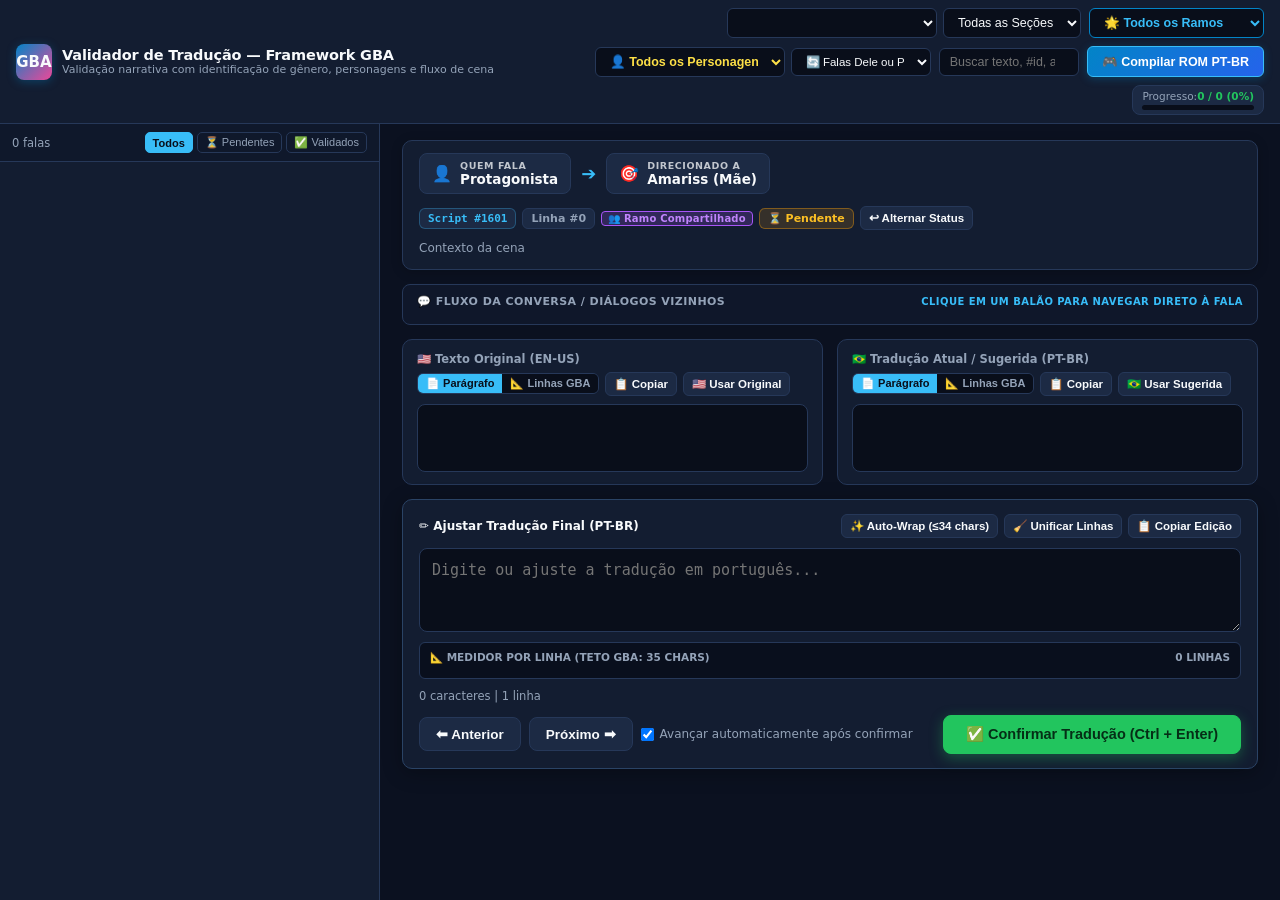
==== commit f258b975: "feat(validator): atualizar interface web com filtros de genero, fluxo de cena e compilador" ====
--- a/jogos/_MODELO_NOVO_JOGO/tools/validator_ui.html
+++ b/jogos/_MODELO_NOVO_JOGO/tools/validator_ui.html
@@ -3,7 +3,7 @@
 <head>
   <meta charset="UTF-8" />
   <meta name="viewport" content="width=device-width, initial-scale=1.0" />
-  <title>Validador de Tradução — Summon Night: Swordcraft Story (GBA)</title>
+  <title>Validador de Tradução — Framework GBA (PT-BR)</title>
   <style>
     :root {
       --bg-main: #0b1120;
@@ -25,16 +25,25 @@
       --danger: #ef4444;
       --purple: #a855f7;
 
+      /* Cores temáticas de gênero do jogador */
+      --gender-male-bg: rgba(2, 132, 199, 0.20);
+      --gender-male-border: #0284c7;
+      --gender-male-text: #38bdf8;
+
+      --gender-female-bg: rgba(236, 72, 153, 0.20);
+      --gender-female-border: #ec4899;
+      --gender-female-text: #f472b6;
+
+      --gender-both-bg: rgba(168, 85, 247, 0.18);
+      --gender-both-border: #a855f7;
+      --gender-both-text: #c084fc;
+
       /* Cores temáticas de personagens */
-      --char-protagonist-bg: rgba(2, 132, 199, 0.18);
-      --char-protagonist-border: #0284c7;
-      --char-protagonist-text: #38bdf8;
-
       --char-amariss-bg: rgba(16, 185, 129, 0.18);
       --char-amariss-border: #10b981;
       --char-amariss-text: #34d399;
 
-      --char-bron-bg: rgba(217, 119, 6, 0.18);
+      --char-bron-bg: rgba(217, 119, 6, 0.20);
       --char-bron-border: #d97706;
       --char-bron-text: #fbbf24;
 
@@ -75,11 +84,11 @@
     header {
       background: var(--bg-panel);
       border-bottom: 1px solid var(--border);
-      padding: 10px 18px;
+      padding: 8px 16px;
       display: flex;
       align-items: center;
       justify-content: space-between;
-      gap: 12px;
+      gap: 10px;
       flex-wrap: wrap;
       z-index: 10;
     }
@@ -94,17 +103,17 @@
       width: 36px;
       height: 36px;
       border-radius: 8px;
-      background: linear-gradient(135deg, #0284c7, #6366f1);
+      background: linear-gradient(135deg, #0284c7, #ec4899);
       display: flex;
       align-items: center;
       justify-content: center;
       font-weight: 800;
-      font-size: 16px;
+      font-size: 15px;
       box-shadow: 0 2px 10px rgba(2, 132, 199, 0.35);
     }
 
     .brand h1 {
-      font-size: 15px;
+      font-size: 14.5px;
       font-weight: 700;
       color: var(--text-main);
       letter-spacing: -0.01em;
@@ -120,7 +129,7 @@
       align-items: center;
       gap: 8px;
       flex: 1;
-      max-width: 1080px;
+      max-width: 1250px;
       justify-content: flex-end;
       flex-wrap: wrap;
     }
@@ -148,37 +157,45 @@
     }
 
     #categorySelect {
-      min-width: 240px;
+      min-width: 210px;
+      max-width: 250px;
       font-weight: 600;
     }
 
     #sectionSelect {
-      max-width: 160px;
+      max-width: 140px;
+    }
+
+    #genderFilter {
+      max-width: 175px;
+      font-weight: 700;
+      color: #38bdf8;
+      border-color: #0284c7;
     }
 
     #charSelect {
-      max-width: 200px;
-      color: #7dd3fc;
+      max-width: 190px;
+      color: #fde047;
       font-weight: 600;
     }
 
     #charFilterMode {
-      max-width: 150px;
+      max-width: 140px;
       font-size: 11.5px;
     }
 
     #searchInput {
-      width: 160px;
+      width: 140px;
     }
 
     .progress-pill {
       background: var(--bg-card);
       border: 1px solid var(--border);
       border-radius: 8px;
-      padding: 5px 10px;
+      padding: 4px 9px;
       display: flex;
       flex-direction: column;
-      min-width: 140px;
+      min-width: 130px;
     }
 
     .progress-top {
@@ -210,7 +227,7 @@
     /* MAIN LAYOUT */
     .workspace {
       display: grid;
-      grid-template-columns: 370px 1fr;
+      grid-template-columns: 380px 1fr;
       flex: 1;
       overflow: hidden;
     }
@@ -305,6 +322,7 @@
       align-items: center;
       font-size: 11px;
       color: var(--text-muted);
+      gap: 6px;
     }
 
     .entry-ref {
@@ -312,6 +330,13 @@
       color: var(--accent);
       font-weight: 600;
       font-size: 11px;
+    }
+
+    .entry-speaker-row {
+      display: flex;
+      align-items: center;
+      gap: 6px;
+      flex-wrap: wrap;
     }
 
     .entry-speaker-badge {
@@ -322,10 +347,12 @@
       white-space: nowrap;
       overflow: hidden;
       text-overflow: ellipsis;
-      max-width: 220px;
+      max-width: 140px;
       display: inline-flex;
       align-items: center;
       gap: 4px;
+      border: 1px solid var(--border);
+      background: #101a2d;
     }
 
     .entry-en {
@@ -349,7 +376,50 @@
       font-size: 10px;
       color: #f87171;
       font-weight: 700;
-      margin-left: 4px;
+      margin-left: auto;
+    }
+
+    /* BADGES DE RAMO DE GÊNERO */
+    .badge-branch {
+      font-size: 10px;
+      padding: 1px 6px;
+      border-radius: 4px;
+      font-weight: 700;
+      display: inline-flex;
+      align-items: center;
+      gap: 3px;
+      letter-spacing: 0.02em;
+      white-space: nowrap;
+    }
+
+    .branch-male {
+      background: rgba(2, 132, 199, 0.22);
+      color: #38bdf8;
+      border: 1px solid #0284c7;
+    }
+
+    .branch-female {
+      background: rgba(236, 72, 153, 0.22);
+      color: #f472b6;
+      border: 1px solid #ec4899;
+    }
+
+    .branch-both {
+      background: rgba(168, 85, 247, 0.20);
+      color: #c084fc;
+      border: 1px solid #a855f7;
+    }
+
+    .branch-npc {
+      background: rgba(100, 116, 139, 0.2);
+      color: #94a3b8;
+      border: 1px solid #475569;
+    }
+
+    .branch-system {
+      background: rgba(71, 85, 105, 0.25);
+      color: #cbd5e1;
+      border: 1px solid #64748b;
     }
 
     /* EDITOR MAIN PANEL */
@@ -398,17 +468,23 @@
       font-weight: 700;
       border: 1px solid var(--border);
       background: var(--bg-card);
+      transition: all 0.2s ease;
     }
 
     .actor-icon {
-      font-size: 15px;
+      font-size: 16px;
     }
 
     .actor-role {
-      font-size: 10px;
+      font-size: 9.5px;
       text-transform: uppercase;
-      letter-spacing: 0.05em;
-      opacity: 0.7;
+      letter-spacing: 0.06em;
+      opacity: 0.75;
+    }
+
+    .actor-name {
+      font-size: 13.5px;
+      font-weight: 700;
     }
 
     .actor-arrow {
@@ -455,6 +531,7 @@
     .context-detail-text {
       font-size: 12px;
       color: #94a3b8;
+      line-height: 1.4;
     }
 
     /* SCENE TIMELINE (FLOW / CHAT VIEW) */
@@ -490,7 +567,7 @@
       border-radius: 8px;
       font-size: 12px;
       display: flex;
-      align-items: flex-start;
+      align-items: center;
       gap: 8px;
       background: #162032;
       border: 1px solid #24344d;
@@ -506,14 +583,29 @@
     .flow-bubble.current {
       background: #1e355b;
       border-color: var(--accent);
-      box-shadow: 0 0 0 1px var(--accent);
+      box-shadow: 0 0 0 1px var(--accent), 0 2px 10px rgba(56, 189, 248, 0.2);
+    }
+
+    .flow-bubble.bubble-male {
+      border-left: 3px solid #0284c7;
+    }
+
+    .flow-bubble.bubble-female {
+      border-left: 3px solid #ec4899;
+    }
+
+    .flow-bubble.bubble-both {
+      border-left: 3px solid #a855f7;
     }
 
     .flow-bubble-sp {
       font-weight: 700;
       white-space: nowrap;
       font-size: 11.5px;
-      min-width: 110px;
+      min-width: 130px;
+      display: inline-flex;
+      align-items: center;
+      gap: 4px;
     }
 
     .flow-bubble-text {
@@ -894,11 +986,106 @@
       transform: translateY(0);
     }
 
-    /* BADGE COLORS POR PERSONAGEM */
+    /* ESTILIZAÇÃO ESPECÍFICA POR PERSONAGEM */
+
+    .char-hero_male, .char-cleru, .char-edgar {
+      background: var(--gender-male-bg);
+      border-color: var(--gender-male-border);
+      color: var(--gender-male-text);
+      box-shadow: 0 0 10px rgba(2, 132, 199, 0.15);
+    }
+
+    .char-hero_female, .char-pratty, .char-aera {
+      background: var(--gender-female-bg);
+      border-color: var(--gender-female-border);
+      color: var(--gender-female-text);
+      box-shadow: 0 0 10px rgba(236, 72, 153, 0.15);
+    }
+
+    .char-choice_male, .char-choice_cleru, .char-choice_edgar {
+      background: rgba(2, 132, 199, 0.12);
+      border-color: #0284c7;
+      color: #7dd3fc;
+    }
+
+    .char-choice_female, .char-choice_pratty, .char-choice_aera {
+      background: rgba(236, 72, 153, 0.12);
+      border-color: #ec4899;
+      color: #f9a8d4;
+    }
+
+    .char-partner {
+      background: rgba(168, 85, 247, 0.18);
+      border-color: #a855f7;
+      color: #c084fc;
+    }
+
+    .char-mentor {
+      background: rgba(249, 115, 22, 0.20);
+      border-color: #f97316;
+      color: #fdba74;
+    }
+
+    .char-mother {
+      background: rgba(16, 185, 129, 0.18);
+      border-color: #10b981;
+      color: #34d399;
+    }
+
+    .char-father {
+      background: rgba(245, 158, 11, 0.22);
+      border-color: #f59e0b;
+      color: #fbbf24;
+    }
+
+    .char-sibling {
+      background: rgba(20, 184, 166, 0.18);
+      border-color: #14b8a6;
+      color: #2dd4bf;
+    }
+
+    .char-morador {
+      background: rgba(100, 116, 139, 0.18);
+      border-color: #64748b;
+      color: #cbd5e1;
+    }
+
+    .char-cleru {
+      background: var(--gender-male-bg);
+      border-color: var(--gender-male-border);
+      color: var(--gender-male-text);
+      box-shadow: 0 0 10px rgba(2, 132, 199, 0.15);
+    }
+
+    .char-pratty {
+      background: var(--gender-female-bg);
+      border-color: var(--gender-female-border);
+      color: var(--gender-female-text);
+      box-shadow: 0 0 10px rgba(236, 72, 153, 0.15);
+    }
+
     .char-protagonist {
-      background: var(--char-protagonist-bg);
-      border-color: var(--char-protagonist-border);
-      color: var(--char-protagonist-text);
+      background: var(--gender-both-bg);
+      border-color: var(--gender-both-border);
+      color: var(--gender-both-text);
+    }
+
+    .char-choice_cleru {
+      background: rgba(2, 132, 199, 0.12);
+      border-color: #0284c7;
+      color: #7dd3fc;
+    }
+
+    .char-choice_pratty {
+      background: rgba(236, 72, 153, 0.12);
+      border-color: #ec4899;
+      color: #f9a8d4;
+    }
+
+    .char-choice {
+      background: rgba(168, 85, 247, 0.12);
+      border-color: #a855f7;
+      color: #d8b4fe;
     }
 
     .char-amariss {
@@ -935,6 +1122,85 @@
       background: var(--char-kutty-bg);
       border-color: var(--char-kutty-border);
       color: var(--char-kutty-text);
+    }
+
+    .char-zantek {
+      background: rgba(100, 116, 139, 0.18);
+      border-color: #64748b;
+      color: #94a3b8;
+    }
+
+    .char-varil {
+      background: rgba(59, 130, 246, 0.18);
+      border-color: #3b82f6;
+      color: #60a5fa;
+    }
+
+    .char-chaves {
+      background: rgba(234, 88, 12, 0.18);
+      border-color: #ea580c;
+      color: #fb923c;
+    }
+
+    .char-kenon {
+      background: rgba(16, 185, 129, 0.18);
+      border-color: #10b981;
+      color: #34d399;
+    }
+
+    .char-razzy {
+      background: rgba(244, 63, 94, 0.18);
+      border-color: #f43f5e;
+      color: #fb7185;
+    }
+
+    .char-ariel {
+      background: rgba(139, 92, 246, 0.18);
+      border-color: #8b5cf6;
+      color: #a78bfa;
+    }
+
+    .char-sakuro {
+      background: rgba(14, 165, 233, 0.18);
+      border-color: #0ea5e9;
+      color: #38bdf8;
+    }
+
+    .char-lubert {
+      background: rgba(34, 197, 94, 0.18);
+      border-color: #22c55e;
+      color: #4ade80;
+    }
+
+    .char-ureksa {
+      background: rgba(234, 179, 8, 0.18);
+      border-color: #eab308;
+      color: #fde047;
+    }
+
+    .char-kouren {
+      background: rgba(239, 68, 68, 0.18);
+      border-color: #ef4444;
+      color: #f87171;
+    }
+
+    .char-shintetsu {
+      background: rgba(245, 158, 11, 0.22);
+      border-color: #f59e0b;
+      color: #fbbf24;
+      box-shadow: 0 0 10px rgba(245, 158, 11, 0.2);
+    }
+
+    .char-lojista {
+      background: rgba(20, 184, 166, 0.18);
+      border-color: #14b8a6;
+      color: #2dd4bf;
+    }
+
+    .char-system {
+      background: rgba(71, 85, 105, 0.2);
+      border-color: #475569;
+      color: #cbd5e1;
     }
 
     @media (max-width: 980px) {
@@ -945,16 +1211,44 @@
         grid-template-columns: 1fr;
       }
     }
+
+    /* BOTÃO COMPILAR ROM */
+    .btn-build {
+      background: linear-gradient(135deg, #0284c7, #2563eb);
+      color: #fff;
+      border: 1px solid #38bdf8;
+      border-radius: 6px;
+      padding: 7px 14px;
+      font-size: 12.5px;
+      font-weight: 700;
+      cursor: pointer;
+      display: inline-flex;
+      align-items: center;
+      gap: 6px;
+      transition: all 0.15s ease;
+      white-space: nowrap;
+      box-shadow: 0 2px 8px rgba(2, 132, 199, 0.3);
+    }
+    .btn-build:hover:not(:disabled) {
+      background: linear-gradient(135deg, #0369a1, #1d4ed8);
+      border-color: #7dd3fc;
+      transform: translateY(-1px);
+    }
+    .btn-build:disabled {
+      opacity: 0.6;
+      cursor: not-allowed;
+    }
+
   </style>
 </head>
 <body>
 
   <header>
     <div class="brand">
-      <div class="brand-icon">SN</div>
+      <div class="brand-icon">GBA</div>
       <div>
-        <h1>Validador de Tradução — Summon Night (GBA)</h1>
-        <p>Edição por contexto narrativo, contagem de caracteres e fluxo de diálogos</p>
+        <h1>Validador de Tradução — Framework GBA</h1>
+        <p>Validação narrativa com identificação de gênero, personagens e fluxo de cena</p>
       </div>
     </div>
 
@@ -966,7 +1260,18 @@
         </select>
       </div>
 
-      <!-- FILTRO DE PERSONAGEM DEDICADO -->
+      <!-- FILTRO DEDICADO DE RAMO DE GÊNERO DO PLAYER -->
+      <div class="filter-group">
+        <select id="genderFilter" title="Filtrar por Ramo de Gênero do Jogador">
+          <option value="">🌟 Todos os Ramos</option>
+          <option value="male">♂ Ramo Masculino</option>
+          <option value="female">♀ Ramo Feminino</option>
+          <option value="both">👥 Ramo Compartilhado (Ambos)</option>
+          <option value="npc">🗣️ Falas de NPCs / Cena</option>
+        </select>
+      </div>
+
+      <!-- FILTRO DE PERSONAGEM AGRUPADO POR CATEGORIA -->
       <div class="filter-group">
         <select id="charSelect" title="Filtrar por Personagem">
           <option value="">👤 Todos os Personagens</option>
@@ -978,7 +1283,12 @@
         </select>
       </div>
 
-      <input type="search" id="searchInput" placeholder="Buscar texto, #id..." />
+      <input type="search" id="searchInput" placeholder="Buscar texto, #id, ator..." />
+
+
+      <button class="btn-build" id="btnBuildRom" title="Compilar ROM PT-BR e gerar Patch IPS agora">
+        🎮 Compilar ROM PT-BR
+      </button>
 
       <div class="progress-pill">
         <div class="progress-top">
@@ -1014,20 +1324,20 @@
         <div class="dialogue-header-row">
           <div class="dialogue-actors">
             <div class="actor-card" id="speakerCard">
-              <span class="actor-icon">👤</span>
+              <span class="actor-icon" id="speakerIcon">👤</span>
               <div>
-                <div class="actor-role">Quem Fala</div>
-                <div id="speakerName">Protagonista</div>
+                <div class="actor-role" id="speakerRole">QUEM FALA</div>
+                <div class="actor-name" id="speakerName">Protagonista</div>
               </div>
             </div>
 
             <span class="actor-arrow">➔</span>
 
             <div class="actor-card" id="targetCard">
-              <span class="actor-icon">🎯</span>
+              <span class="actor-icon" id="targetIcon">🎯</span>
               <div>
-                <div class="actor-role">Direcionado a</div>
-                <div id="targetName">Amariss (Mãe)</div>
+                <div class="actor-role" id="targetRole">DIRECIONADO A</div>
+                <div class="actor-name" id="targetName">Amariss (Mãe)</div>
               </div>
             </div>
           </div>
@@ -1035,6 +1345,7 @@
           <div class="context-badges">
             <span class="badge badge-script" id="ctxScript">Script #1601</span>
             <span class="badge" id="ctxLine">Linha #0</span>
+            <span class="badge-branch branch-both" id="ctxGenderBadge">👥 Ramo Compartilhado</span>
             <span class="badge badge-status pend" id="ctxStatus">⏳ Pendente</span>
             <button class="btn-small" id="btnToggleStatus" title="Alternar status de validação">↩ Alternar Status</button>
           </div>
@@ -1043,11 +1354,11 @@
         <div class="context-detail-text" id="ctxDetail">Contexto da cena</div>
       </div>
 
-      <!-- NOVO COMPONENTE: FLUXO DA CENA / HISTÓRICO DE CONVERSA -->
+      <!-- COMPONENTE: FLUXO DA CENA / HISTÓRICO DE CONVERSA -->
       <div class="scene-flow-card" id="sceneFlowCard">
         <div class="scene-flow-header">
-          <span>💬 Fluxo da Conversa / Cena Recente</span>
-          <span style="font-size:10px; color:var(--accent);">Clique em um balão para navegar</span>
+          <span>💬 Fluxo da Conversa / Diálogos Vizinhos</span>
+          <span style="font-size:10px; color:var(--accent);">Clique em um balão para navegar direto à fala</span>
         </div>
         <div class="flow-bubbles" id="flowBubbles"></div>
       </div>
@@ -1182,6 +1493,7 @@
     // Elementos DOM
     const categorySelect = document.getElementById("categorySelect");
     const sectionSelect = document.getElementById("sectionSelect");
+    const genderFilter = document.getElementById("genderFilter");
     const charSelect = document.getElementById("charSelect");
     const charFilterMode = document.getElementById("charFilterMode");
     const searchInput = document.getElementById("searchInput");
@@ -1191,11 +1503,18 @@
     const progressBar = document.getElementById("progressBar");
 
     const speakerCard = document.getElementById("speakerCard");
+    const speakerIcon = document.getElementById("speakerIcon");
+    const speakerRole = document.getElementById("speakerRole");
     const speakerName = document.getElementById("speakerName");
+
     const targetCard = document.getElementById("targetCard");
+    const targetIcon = document.getElementById("targetIcon");
+    const targetRole = document.getElementById("targetRole");
     const targetName = document.getElementById("targetName");
+
     const ctxScript = document.getElementById("ctxScript");
     const ctxLine = document.getElementById("ctxLine");
+    const ctxGenderBadge = document.getElementById("ctxGenderBadge");
     const ctxStatus = document.getElementById("ctxStatus");
     const ctxDetail = document.getElementById("ctxDetail");
     const btnToggleStatus = document.getElementById("btnToggleStatus");
@@ -1248,7 +1567,6 @@
       navigator.clipboard.writeText(text).then(() => {
         showToast(`📋 ${label} para a área de transferência!`);
       }).catch(() => {
-        // Fallback clássico
         const ta = document.createElement("textarea");
         ta.value = text;
         document.body.appendChild(ta);
@@ -1262,14 +1580,33 @@
     function getCharClass(charId) {
       if (!charId) return "";
       const id = charId.toLowerCase();
-      if (id.includes("protagonist")) return "char-protagonist";
-      if (id.includes("amariss")) return "char-amariss";
-      if (id.includes("bron")) return "char-bron";
-      if (id.includes("rasho")) return "char-rasho";
-      if (id.includes("sanary")) return "char-sanary";
-      if (id.includes("sugar")) return "char-sugar";
-      if (id.includes("kutty")) return "char-kutty";
+      if (id === "hero_male" || id === "cleru" || id === "edgar" || id.includes("hero_male")) return "char-hero_male";
+      if (id === "hero_female" || id === "pratty" || id === "aera" || id.includes("hero_female")) return "char-hero_female";
+      if (id === "protagonist") return "char-protagonist";
+      if (id === "choice_male" || id === "choice_cleru" || id === "choice_edgar") return "char-choice_male";
+      if (id === "choice_female" || id === "choice_pratty" || id === "choice_aera") return "char-choice_female";
+      if (id === "choice") return "char-choice";
+      if (id === "partner" || id.includes("partner")) return "char-partner";
+      if (id === "mentor" || id.includes("mentor") || id.includes("blaire") || id.includes("bron")) return "char-mentor";
+      if (id === "mother" || id.includes("mother") || id.includes("amariss")) return "char-mother";
+      if (id === "father" || id.includes("father") || id.includes("shintetsu")) return "char-father";
+      if (id === "sibling" || id.includes("sibling") || id.includes("orin")) return "char-sibling";
+      if (id.includes("rasho") || id.includes("arno")) return "char-rasho";
+      if (id.includes("sugar") || id.includes("dinah")) return "char-sugar";
+      if (id.includes("zantek") || id.includes("exeld")) return "char-zantek";
+      if (id.includes("loki") || id.includes("kutty")) return "char-kutty";
+      if (id.includes("ryouga") || id.includes("varil") || id.includes("sanary") || id.includes("tatiana")) return "char-varil";
+      if (id.includes("lojista") || id.includes("shopkeeper")) return "char-lojista";
+      if (id === "system") return "char-system";
       return "";
+    }
+
+    function getBranchClass(branch) {
+      if (branch === "male") return "branch-male";
+      if (branch === "female") return "branch-female";
+      if (branch === "both") return "branch-both";
+      if (branch === "system") return "branch-system";
+      return "branch-npc";
     }
 
     function unifyParagraph(text) {
@@ -1388,30 +1725,76 @@
         sectionSelect.appendChild(opt);
       });
 
-      // Popula personagens
-      charSelect.innerHTML = `<option value="">👤 Todos os Personagens (${charactersList.length})</option>`;
-      charactersList.forEach(c => {
-        const opt = document.createElement("option");
-        opt.value = c.id;
-        opt.textContent = `${c.name} [${c.total} falas/interações]`;
-        charSelect.appendChild(opt);
-      });
+      // Popula personagens agrupados por categoria
+      renderCharacterOptions(charactersList);
 
       updateHeaderProgress();
       applyFilters(0);
     }
 
+    function renderCharacterOptions(chars) {
+      charSelect.innerHTML = `<option value="">👤 Todos os Personagens (${chars.length})</option>`;
+      if (!chars || chars.length === 0) return;
+
+      const groups = {};
+      chars.forEach(c => {
+        const cat = c.category || "Outros";
+        if (!groups[cat]) groups[cat] = [];
+        groups[cat].push(c);
+      });
+
+      // Ordem prioritária de exibição de categorias
+      const categoryOrder = [
+        "Protagonistas & Escolhas",
+        "Feras Guardiãs",
+        "Personagens Principais",
+        "Lordes do Ofício",
+        "NPCs de Wystern",
+        "Sistema & Interface"
+      ];
+
+      const allCats = [...new Set([...categoryOrder, ...Object.keys(groups)])];
+
+      allCats.forEach(cat => {
+        if (!groups[cat] || groups[cat].length === 0) return;
+        const optgroup = document.createElement("optgroup");
+        optgroup.label = cat;
+
+        groups[cat].forEach(c => {
+          const opt = document.createElement("option");
+          opt.value = c.id;
+          opt.textContent = `${c.icon || "👤"} ${c.name} [${c.total} falas]`;
+          optgroup.appendChild(opt);
+        });
+
+        charSelect.appendChild(optgroup);
+      });
+    }
+
     function applyFilters(targetIdx = 0) {
       const sec = sectionSelect.value;
+      const genderVal = genderFilter.value;
       const targetChar = charSelect.value;
       const charMode = charFilterMode.value;
       const q = searchInput.value.trim().toLowerCase();
 
       filteredEntries = allEntries.filter(e => {
+        // Filtro de status
         if (statusFilter === "pending" && e.validated) return false;
         if (statusFilter === "validated" && !e.validated) return false;
+
+        // Filtro de seção
         if (sec && e.section !== sec) return false;
 
+        // Filtro de Ramo de Gênero do Jogador
+        if (genderVal) {
+          if (genderVal === "male" && e.gender_branch !== "male") return false;
+          if (genderVal === "female" && e.gender_branch !== "female") return false;
+          if (genderVal === "both" && e.gender_branch !== "both") return false;
+          if (genderVal === "npc" && !["npc", "system", ""].includes(e.gender_branch)) return false;
+        }
+
+        // Filtro de personagem
         if (targetChar) {
           const isSp = (e.speaker_id === targetChar);
           const isTarget = (e.addressee_id === targetChar);
@@ -1420,8 +1803,9 @@
           if (charMode === "both" && !isSp && !isTarget) return false;
         }
 
+        // Busca textual
         if (q) {
-          const hay = `${e.ref_id} ${e.speaker} ${e.addressee} ${e.en_text} ${e.en_desc} ${e.pt_text} ${e.pt_desc} ${e.opt_text} ${e.context}`.toLowerCase();
+          const hay = `${e.ref_id} ${e.speaker} ${e.addressee} ${e.gender_label} ${e.en_text} ${e.en_desc} ${e.pt_text} ${e.pt_desc} ${e.opt_text} ${e.context}`.toLowerCase();
           if (!hay.includes(q)) return false;
         }
         return true;
@@ -1450,21 +1834,28 @@
         const maxLen = Math.max(...ptLines.map(l => l.length), 0);
         const hasWarn = maxLen > 35;
 
+        const branchCls = getBranchClass(e.gender_branch);
+
         const top = document.createElement("div");
         top.className = "entry-item-top";
         top.innerHTML = `
-          <span class="entry-ref">${e.ref_id || "#" + (idx + 1)}</span>
+          <div style="display:flex; align-items:center; gap:5px;">
+            <span class="entry-ref">${e.ref_id || "#" + (idx + 1)}</span>
+            <span class="badge-branch ${branchCls}">${e.gender_label ? e.gender_label.split(" ")[0] : "👤"} ${e.gender_branch === "male" ? "Herói" : (e.gender_branch === "female" ? "Heroína" : (e.gender_branch === "both" ? "Ambos" : "Cena"))}</span>
+          </div>
           <span>${e.validated ? "✅ Validado" : "⏳ Pendente"}</span>
         `;
 
         const speakerRow = document.createElement("div");
+        speakerRow.className = "entry-speaker-row";
         const spCls = getCharClass(e.speaker_id);
         const tgtCls = getCharClass(e.addressee_id);
+
         speakerRow.innerHTML = `
-          <span class="entry-speaker-badge ${spCls}">${e.speaker || "Geral"}</span>
+          <span class="entry-speaker-badge ${spCls}">${e.actor_icon || "👤"} ${e.speaker || "Geral"}</span>
           <span style="font-size:10px; color:var(--accent);">➔</span>
-          <span class="entry-speaker-badge ${tgtCls}" style="opacity:0.85;">${e.addressee || "Cena"}</span>
-          ${hasWarn ? `<span class="entry-char-warn" title="Linha com ${maxLen} caracteres (teto 35)">⚠️ ${maxLen}c</span>` : ""}
+          <span class="entry-speaker-badge ${tgtCls}" style="opacity:0.9;">${e.target_icon || "🎯"} ${e.addressee || "Cena"}</span>
+          ${hasWarn ? `<span class="entry-char-warn" title="Linha com ${maxLen} caracteres (teto GBA: 35)">⚠️ ${maxLen}c</span>` : ""}
         `;
 
         const enDiv = document.createElement("div");
@@ -1486,10 +1877,16 @@
     }
 
     function clearEditorPane() {
+      speakerIcon.textContent = "—";
+      speakerRole.textContent = "—";
       speakerName.textContent = "—";
+      targetIcon.textContent = "—";
+      targetRole.textContent = "—";
       targetName.textContent = "—";
+
       ctxScript.textContent = "—";
       ctxLine.textContent = "—";
+      ctxGenderBadge.textContent = "—";
       ctxDetail.textContent = "Nenhum item encontrado com os filtros atuais.";
       enTextDisplay.textContent = "";
       ptSuggestedDisplay.textContent = "";
@@ -1509,17 +1906,29 @@
         if (i === idx) el.scrollIntoView({ block: "nearest" });
       });
 
-      // Banner de atores
+      // Banner de atores com suporte explícito a gênero
+      speakerIcon.textContent = e.actor_icon || "👤";
+      speakerRole.textContent = e.actor_role || "QUEM FALA";
       speakerName.textContent = e.speaker || "Geral";
       speakerCard.className = `actor-card ${getCharClass(e.speaker_id)}`;
+
+      targetIcon.textContent = e.target_icon || "🎯";
+      targetRole.textContent = e.target_role || "DIRECIONADO A";
       targetName.textContent = e.addressee || "Cena / Todos";
       targetCard.className = `actor-card ${getCharClass(e.addressee_id)}`;
 
+      // Badges de contexto
       ctxScript.textContent = e.script_group || e.ref_id || "Script";
       ctxLine.textContent = `Linha #${e.line_index + 1}`;
+
+      const bCls = getBranchClass(e.gender_branch);
+      ctxGenderBadge.className = `badge-branch ${bCls}`;
+      ctxGenderBadge.textContent = e.gender_label || "👥 Ramo Compartilhado";
+
       ctxStatus.textContent = e.validated ? "✅ Validado" : "⏳ Pendente";
       ctxStatus.className = `badge badge-status ${e.validated ? "valid" : "pend"}`;
-      ctxDetail.innerHTML = `<strong>Contexto:</strong> ${e.context || e.section} | <strong>Arquivo:</strong> ${currentFile}`;
+
+      ctxDetail.innerHTML = `<strong>Contexto:</strong> ${e.context || e.section} | <strong>Arquivo:</strong> ${currentFile} | <strong>Ramo:</strong> ${e.gender_label || "Geral"}`;
 
       // Renderiza textos original e sugerido
       updateComparisonDisplays(e);
@@ -1555,14 +1964,12 @@
     }
 
     function updateComparisonDisplays(e) {
-      // Original EN
       if (enViewMode === "paragraph") {
         enTextDisplay.textContent = unifyParagraph(e.en_text);
       } else {
         enTextDisplay.textContent = e.en_text;
       }
 
-      // Sugestão PT
       if (ptViewMode === "paragraph") {
         ptSuggestedDisplay.textContent = unifyParagraph(e.initial_suggested_pt);
       } else {
@@ -1572,13 +1979,12 @@
 
     function renderSceneFlow(currentEntry) {
       flowBubbles.innerHTML = "";
-      // Procura entradas vizinhas da mesma cena / script_group dentro de allEntries
       const currentPos = allEntries.findIndex(item => item.line_index === currentEntry.line_index);
       if (currentPos < 0) return;
 
       const groupName = currentEntry.script_group;
-      const start = Math.max(0, currentPos - 2);
-      const end = Math.min(allEntries.length, currentPos + 3);
+      const start = Math.max(0, currentPos - 3);
+      const end = Math.min(allEntries.length, currentPos + 4);
 
       for (let i = start; i < end; i++) {
         const item = allEntries[i];
@@ -1587,13 +1993,14 @@
         }
 
         const bubble = document.createElement("div");
-        bubble.className = `flow-bubble ${item.line_index === currentEntry.line_index ? "current" : ""}`;
+        const bType = item.gender_branch === "male" ? "bubble-male" : (item.gender_branch === "female" ? "bubble-female" : "bubble-both");
+        bubble.className = `flow-bubble ${bType} ${item.line_index === currentEntry.line_index ? "current" : ""}`;
         
         const spClass = getCharClass(item.speaker_id);
         const snippet = unifyParagraph(item.pt_text || item.en_text);
 
         bubble.innerHTML = `
-          <span class="flow-bubble-sp ${spClass}">${item.speaker}:</span>
+          <span class="flow-bubble-sp ${spClass}">${item.actor_icon || "👤"} ${item.speaker}:</span>
           <span class="flow-bubble-text">${snippet}</span>
         `;
 
@@ -1602,8 +2009,9 @@
           if (fIdx >= 0) {
             selectEntry(fIdx);
           } else {
-            // Se o item estiver fora do filtro atual, remove o filtro de personagem para mostrá-lo
+            // Se o item estiver oculto pelo filtro atual, limpa os filtros restritivos para mostrá-lo
             charSelect.value = "";
+            genderFilter.value = "";
             applyFilters(0);
             const refIdx = filteredEntries.findIndex(fe => fe.line_index === item.line_index);
             if (refIdx >= 0) selectEntry(refIdx);
@@ -1653,7 +2061,7 @@
       rulerSummary.textContent = `${lines.length} linha(s) | Máx: ${maxLen} caracteres/linha`;
       editMetrics.textContent = `Total: ${val.length} caracteres | ${lines.length} linha(s) (Maior: ${maxLen} chars)`;
 
-      // Verifica tags dinâmicas
+      // Alerta para tags dinâmicas ausentes
       const enTags = e.en_text.match(/\{[A-Z0-9_]+\}/g) || [];
       const missing = enTags.filter(t => !val.includes(t));
       if (missing.length > 0) {
@@ -1720,6 +2128,7 @@
     // EVENT LISTENERS
     categorySelect.addEventListener("change", () => loadFile(categorySelect.value));
     sectionSelect.addEventListener("change", () => applyFilters(0));
+    genderFilter.addEventListener("change", () => applyFilters(0));
     charSelect.addEventListener("change", () => applyFilters(0));
     charFilterMode.addEventListener("change", () => applyFilters(0));
     searchInput.addEventListener("input", () => applyFilters(0));
@@ -1735,7 +2144,7 @@
 
     ptEditInput.addEventListener("input", updateLiveLineRulers);
 
-    // Toggles de visualização (Parágrafo x Linhas)
+    // Toggles de visualização
     btnEnViewParagraph.addEventListener("click", () => {
       enViewMode = "paragraph";
       btnEnViewParagraph.classList.add("active");
@@ -1843,38 +2252,56 @@
     document.getElementById("btnConfirm").addEventListener("click", () => saveCurrentEntry(true));
 
     // Atalhos Globais de Teclado
+
+    // Build ROM listener
+    const btnBuildRom = document.getElementById("btnBuildRom");
+    if (btnBuildRom) {
+      btnBuildRom.addEventListener("click", async () => {
+        btnBuildRom.disabled = true;
+        btnBuildRom.textContent = "⏳ Compilando...";
+        try {
+          const res = await fetch(`${API_BASE}/api/build`, { method: "POST" });
+          const data = await res.json();
+          if (data.ok) {
+            showToast("🎮 ROM compilada com sucesso!");
+            alert("✅ ROM PT-BR gerada com sucesso!\n\n" + (data.output || "Compilação concluída com sucesso."));
+          } else {
+            alert("❌ Erro ao compilar ROM: " + (data.error || "Desconhecido"));
+          }
+        } catch (err) {
+          alert("Não foi possível conectar ao servidor local. Certifique-se de que o validador esteja rodando via Iniciar_Validador_Traducao.bat.");
+        } finally {
+          btnBuildRom.disabled = false;
+          btnBuildRom.textContent = "🎮 Compilar ROM PT-BR";
+        }
+      });
+    }
+
     window.addEventListener("keydown", (ev) => {
-      // Ctrl + Enter: Confirmar e Salvar
       if ((ev.ctrlKey || ev.metaKey) && ev.key === "Enter") {
         ev.preventDefault();
         saveCurrentEntry(true);
       }
-      // Alt + 1: Usar Original
       if (ev.altKey && ev.key === "1") {
         ev.preventDefault();
         btnUseAsBase.click();
       }
-      // Alt + 2: Usar Sugerida
       if (ev.altKey && ev.key === "2") {
         ev.preventDefault();
         btnUseSuggested.click();
       }
-      // Alt + 3: Usar Opcional
       if (ev.altKey && ev.key === "3") {
         ev.preventDefault();
         btnUseOptional.click();
       }
-      // Alt + W: Auto-Wrap
       if (ev.altKey && (ev.key === "w" || ev.key === "W")) {
         ev.preventDefault();
         btnAutoWrap.click();
       }
-      // Alt + Seta Esquerda: Anterior
       if (ev.altKey && ev.key === "ArrowLeft") {
         ev.preventDefault();
         document.getElementById("btnPrev").click();
       }
-      // Alt + Seta Direita: Próximo
       if (ev.altKey && ev.key === "ArrowRight") {
         ev.preventDefault();
         document.getElementById("btnNext").click();
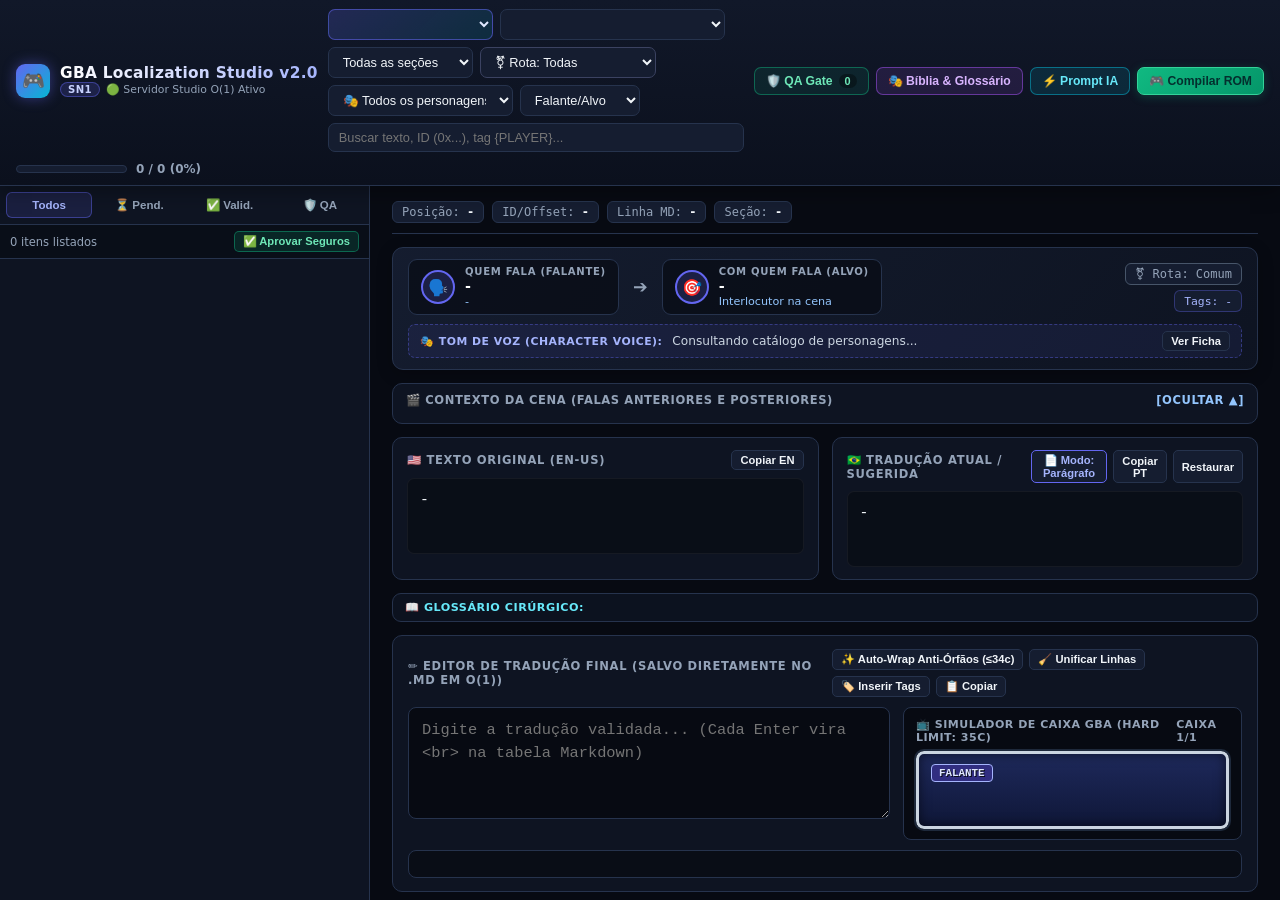
==== commit bd3814e5: "feat(validator): atualizar app para GBA Localization Studio v2.0 com cache O(1), 5-Barrier QA Gate e" ====
--- a/jogos/_MODELO_NOVO_JOGO/tools/validator_ui.html
+++ b/jogos/_MODELO_NOVO_JOGO/tools/validator_ui.html
@@ -1,67 +1,34 @@
 <!DOCTYPE html>
 <html lang="pt-BR">
 <head>
-  <meta charset="UTF-8" />
-  <meta name="viewport" content="width=device-width, initial-scale=1.0" />
-  <title>Validador de Tradução — Framework GBA (PT-BR)</title>
+  <meta charset="UTF-8">
+  <meta name="viewport" content="width=device-width, initial-scale=1.0">
+  <title>GBA Localization Studio v2.0 — Suite de Validação & Quality Gate</title>
   <style>
     :root {
-      --bg-main: #0b1120;
-      --bg-panel: #131d31;
-      --bg-card: #1c2a44;
-      --bg-card-hover: #233555;
-      --bg-input: #090e1a;
-      --border: #263859;
-      --border-focus: #38bdf8;
-      --text-main: #f8fafc;
+      --bg-dark: #070a12;
+      --bg-panel: #0e1422;
+      --bg-card: #151d30;
+      --bg-card-hover: #1d2842;
+      --bg-glass: rgba(14, 20, 34, 0.88);
+      --border: #26334d;
+      --border-light: #35476b;
+      --text-main: #f1f5f9;
       --text-muted: #94a3b8;
       --text-dim: #64748b;
-      --accent: #38bdf8;
-      --accent-hover: #0284c7;
-      --accent-glow: rgba(56, 189, 248, 0.25);
-      --success: #22c55e;
-      --success-hover: #16a34a;
-      --warning: #f59e0b;
-      --danger: #ef4444;
+      --accent: #6366f1;
+      --accent-hover: #4f46e5;
+      --accent-soft: rgba(99, 102, 241, 0.14);
+      --cyan: #06b6d4;
+      --cyan-soft: rgba(6, 182, 212, 0.14);
+      --green: #10b981;
+      --green-soft: rgba(16, 185, 129, 0.14);
+      --amber: #f59e0b;
+      --amber-soft: rgba(245, 158, 11, 0.14);
+      --red: #ef4444;
+      --red-soft: rgba(239, 68, 68, 0.15);
       --purple: #a855f7;
-
-      /* Cores temáticas de gênero do jogador */
-      --gender-male-bg: rgba(2, 132, 199, 0.20);
-      --gender-male-border: #0284c7;
-      --gender-male-text: #38bdf8;
-
-      --gender-female-bg: rgba(236, 72, 153, 0.20);
-      --gender-female-border: #ec4899;
-      --gender-female-text: #f472b6;
-
-      --gender-both-bg: rgba(168, 85, 247, 0.18);
-      --gender-both-border: #a855f7;
-      --gender-both-text: #c084fc;
-
-      /* Cores temáticas de personagens */
-      --char-amariss-bg: rgba(16, 185, 129, 0.18);
-      --char-amariss-border: #10b981;
-      --char-amariss-text: #34d399;
-
-      --char-bron-bg: rgba(217, 119, 6, 0.20);
-      --char-bron-border: #d97706;
-      --char-bron-text: #fbbf24;
-
-      --char-rasho-bg: rgba(239, 68, 68, 0.18);
-      --char-rasho-border: #ef4444;
-      --char-rasho-text: #f87171;
-
-      --char-sanary-bg: rgba(168, 85, 247, 0.18);
-      --char-sanary-border: #a855f7;
-      --char-sanary-text: #c084fc;
-
-      --char-sugar-bg: rgba(6, 182, 212, 0.18);
-      --char-sugar-border: #06b6d4;
-      --char-sugar-text: #22d3ee;
-
-      --char-kutty-bg: rgba(234, 179, 8, 0.18);
-      --char-kutty-border: #eab308;
-      --char-kutty-text: #fde047;
+      --purple-soft: rgba(168, 85, 247, 0.15);
     }
 
     * {
@@ -71,8 +38,8 @@
     }
 
     body {
-      font-family: "Segoe UI", system-ui, -apple-system, sans-serif;
-      background-color: var(--bg-main);
+      font-family: 'Segoe UI', system-ui, -apple-system, sans-serif;
+      background-color: var(--bg-dark);
       color: var(--text-main);
       height: 100vh;
       display: flex;
@@ -80,17 +47,19 @@
       overflow: hidden;
     }
 
-    /* TOP BAR */
+    /* TOPBAR STUDIO v2.0 */
     header {
-      background: var(--bg-panel);
+      background: linear-gradient(180deg, #111829 0%, #0b101d 100%);
       border-bottom: 1px solid var(--border);
-      padding: 8px 16px;
+      padding: 9px 16px;
       display: flex;
       align-items: center;
       justify-content: space-between;
       gap: 10px;
+      flex-shrink: 0;
       flex-wrap: wrap;
-      z-index: 10;
+      box-shadow: 0 4px 20px rgba(0, 0, 0, 0.35);
+      z-index: 20;
     }
 
     .brand {
@@ -100,531 +69,684 @@
     }
 
     .brand-icon {
-      width: 36px;
-      height: 36px;
-      border-radius: 8px;
-      background: linear-gradient(135deg, #0284c7, #ec4899);
+      width: 34px;
+      height: 34px;
+      border-radius: 9px;
+      background: linear-gradient(135deg, #6366f1 0%, #06b6d4 100%);
       display: flex;
       align-items: center;
       justify-content: center;
+      font-size: 1.15rem;
+      box-shadow: 0 0 14px rgba(99, 102, 241, 0.45);
+      flex-shrink: 0;
+    }
+
+    .brand-title {
+      font-size: 0.96rem;
       font-weight: 800;
-      font-size: 15px;
-      box-shadow: 0 2px 10px rgba(2, 132, 199, 0.35);
-    }
-
-    .brand h1 {
-      font-size: 14.5px;
+      letter-spacing: 0.3px;
+      background: linear-gradient(90deg, #fff 0%, #a5b4fc 100%);
+      -webkit-background-clip: text;
+      -webkit-text-fill-color: transparent;
+      white-space: nowrap;
+    }
+
+    .brand-sub {
+      font-size: 0.68rem;
+      color: var(--text-muted);
+      display: flex;
+      align-items: center;
+      gap: 6px;
+    }
+
+    .tier-pill {
+      display: inline-flex;
+      align-items: center;
+      gap: 4px;
+      background: rgba(99, 102, 241, 0.18);
+      border: 1px solid rgba(99, 102, 241, 0.45);
+      color: #c7d2fe;
+      border-radius: 999px;
+      padding: 1px 7px;
+      font-size: 0.63rem;
       font-weight: 700;
-      color: var(--text-main);
-      letter-spacing: -0.01em;
-    }
-
-    .brand p {
-      font-size: 11px;
-      color: var(--text-muted);
-    }
-
-    .controls-bar {
-      display: flex;
-      align-items: center;
-      gap: 8px;
+      letter-spacing: 0.4px;
+      text-transform: uppercase;
+    }
+
+    .toolbar {
+      display: flex;
+      align-items: center;
+      gap: 7px;
       flex: 1;
-      max-width: 1250px;
-      justify-content: flex-end;
+      max-width: 1120px;
       flex-wrap: wrap;
     }
 
-    .filter-group {
-      display: flex;
-      align-items: center;
-      gap: 6px;
-    }
-
-    select, input[type="search"] {
-      background: var(--bg-input);
+    select, input[type="text"], input[type="number"] {
+      background-color: var(--bg-card);
       color: var(--text-main);
       border: 1px solid var(--border);
-      border-radius: 6px;
+      border-radius: 7px;
       padding: 6px 10px;
-      font-size: 12.5px;
+      font-size: 0.8rem;
       outline: none;
-      transition: all 0.15s ease;
-    }
-
-    select:focus, input[type="search"]:focus {
-      border-color: var(--border-focus);
-      box-shadow: 0 0 0 2px var(--accent-glow);
+      transition: border-color 0.15s, box-shadow 0.15s;
+    }
+
+    select:focus, input[type="text"]:focus, input[type="number"]:focus {
+      border-color: var(--accent);
+      box-shadow: 0 0 0 2px rgba(99, 102, 241, 0.22);
+    }
+
+    #projectSelect {
+      background: linear-gradient(135deg, rgba(99, 102, 241, 0.22), rgba(6, 182, 212, 0.14));
+      border-color: rgba(99, 102, 241, 0.55);
+      color: #e0e7ff;
+      font-weight: 700;
+      min-width: 165px;
     }
 
     #categorySelect {
-      min-width: 210px;
-      max-width: 250px;
+      min-width: 225px;
+      max-width: 280px;
       font-weight: 600;
     }
 
     #sectionSelect {
-      max-width: 140px;
+      min-width: 145px;
+      max-width: 195px;
     }
 
     #genderFilter {
-      max-width: 175px;
+      min-width: 140px;
+      border-color: #3b4261;
+    }
+
+    #charSelect {
+      min-width: 145px;
+      max-width: 185px;
+    }
+
+    #searchInput {
+      flex: 1;
+      min-width: 145px;
+    }
+
+    .studio-actions {
+      display: flex;
+      align-items: center;
+      gap: 7px;
+      flex-shrink: 0;
+    }
+
+    .studio-btn {
+      background: var(--bg-card);
+      color: var(--text-main);
+      border: 1px solid var(--border);
+      padding: 6px 11px;
+      border-radius: 7px;
+      font-size: 0.76rem;
       font-weight: 700;
-      color: #38bdf8;
-      border-color: #0284c7;
-    }
-
-    #charSelect {
-      max-width: 190px;
-      color: #fde047;
-      font-weight: 600;
-    }
-
-    #charFilterMode {
-      max-width: 140px;
-      font-size: 11.5px;
-    }
-
-    #searchInput {
-      width: 140px;
-    }
-
-    .progress-pill {
-      background: var(--bg-card);
-      border: 1px solid var(--border);
-      border-radius: 8px;
-      padding: 4px 9px;
-      display: flex;
-      flex-direction: column;
-      min-width: 130px;
-    }
-
-    .progress-top {
-      display: flex;
-      justify-content: space-between;
-      font-size: 10.5px;
-      color: var(--text-muted);
-      margin-bottom: 3px;
-    }
-
-    .progress-top strong {
-      color: var(--success);
+      cursor: pointer;
+      display: inline-flex;
+      align-items: center;
+      gap: 6px;
+      transition: all 0.15s;
+      white-space: nowrap;
+    }
+
+    .studio-btn:hover {
+      background: var(--bg-card-hover);
+      border-color: var(--accent);
+      transform: translateY(-1px);
+    }
+
+    .studio-btn.qa-btn {
+      border-color: rgba(16, 185, 129, 0.45);
+      background: rgba(16, 185, 129, 0.1);
+      color: #6ee7b7;
+    }
+
+    .studio-btn.qa-btn.has-errors {
+      border-color: rgba(239, 68, 68, 0.65);
+      background: rgba(239, 68, 68, 0.16);
+      color: #fca5a5;
+    }
+
+    .studio-btn.bible-btn {
+      border-color: rgba(168, 85, 247, 0.5);
+      background: rgba(168, 85, 247, 0.13);
+      color: #d8b4fe;
+    }
+
+    .studio-btn.prompt-btn {
+      border-color: rgba(6, 182, 212, 0.5);
+      background: rgba(6, 182, 212, 0.13);
+      color: #67e8f9;
+    }
+
+    .studio-btn.build-btn {
+      background: linear-gradient(135deg, #10b981 0%, #059669 100%);
+      border-color: #34d399;
+      color: #042f2e;
+      box-shadow: 0 2px 10px rgba(16, 185, 129, 0.25);
+    }
+
+    .studio-btn.build-btn:hover {
+      filter: brightness(1.08);
+    }
+
+    .qa-counter-pill {
+      padding: 1px 6px;
+      border-radius: 999px;
+      font-size: 0.68rem;
+      font-weight: 800;
+      background: rgba(0, 0, 0, 0.35);
+    }
+
+    .progress-wrap {
+      display: flex;
+      align-items: center;
+      gap: 9px;
+      min-width: 185px;
     }
 
     .progress-bar-bg {
-      height: 5px;
-      background: var(--bg-input);
+      flex: 1;
+      height: 8px;
+      background-color: var(--bg-card);
       border-radius: 999px;
       overflow: hidden;
+      border: 1px solid var(--border);
     }
 
     .progress-bar-fill {
       height: 100%;
-      background: linear-gradient(90deg, #22c55e, #38bdf8);
+      background: linear-gradient(90deg, var(--accent), var(--green));
       width: 0%;
       transition: width 0.25s ease;
+    }
+
+    .progress-text {
+      font-size: 0.75rem;
+      color: var(--text-muted);
+      font-variant-numeric: tabular-nums;
+      white-space: nowrap;
+      font-weight: 600;
     }
 
     /* MAIN LAYOUT */
     .workspace {
       display: grid;
-      grid-template-columns: 380px 1fr;
+      grid-template-columns: 370px 1fr;
       flex: 1;
       overflow: hidden;
     }
 
-    /* SIDEBAR LIST */
+    /* SIDEBAR */
     .sidebar {
-      background: var(--bg-panel);
+      background-color: var(--bg-panel);
       border-right: 1px solid var(--border);
       display: flex;
       flex-direction: column;
       overflow: hidden;
     }
 
-    .sidebar-header {
-      padding: 8px 12px;
+    .filter-tabs {
+      display: grid;
+      grid-template-columns: repeat(4, 1fr);
       border-bottom: 1px solid var(--border);
-      display: flex;
-      justify-content: space-between;
-      align-items: center;
-      font-size: 11.5px;
-      color: var(--text-muted);
-      background: #0f182b;
-    }
-
-    .filter-tabs {
-      display: flex;
+      padding: 6px;
       gap: 4px;
+      flex-shrink: 0;
     }
 
     .filter-tab {
       background: transparent;
-      border: 1px solid var(--border);
+      border: 1px solid transparent;
       color: var(--text-muted);
-      padding: 3px 7px;
+      padding: 5px 4px;
+      border-radius: 6px;
+      font-size: 0.72rem;
+      cursor: pointer;
+      font-weight: 700;
+      transition: all 0.15s;
+      text-align: center;
+      white-space: nowrap;
+    }
+
+    .filter-tab:hover {
+      background-color: var(--bg-card);
+      color: var(--text-main);
+    }
+
+    .filter-tab.active {
+      background-color: var(--accent-soft);
+      color: #a5b4fc;
+      border-color: rgba(99, 102, 241, 0.45);
+    }
+
+    .filter-tab.qa-tab.active {
+      background-color: var(--red-soft);
+      color: #fca5a5;
+      border-color: rgba(239, 68, 68, 0.5);
+    }
+
+    .sidebar-batch-bar {
+      display: flex;
+      align-items: center;
+      justify-content: space-between;
+      padding: 6px 10px;
+      background: rgba(7, 10, 18, 0.55);
+      border-bottom: 1px solid var(--border);
+      font-size: 0.72rem;
+      color: var(--text-muted);
+      flex-shrink: 0;
+    }
+
+    .batch-approve-btn {
+      background: rgba(16, 185, 129, 0.14);
+      border: 1px solid rgba(16, 185, 129, 0.45);
+      color: #6ee7b7;
       border-radius: 5px;
-      font-size: 11px;
+      padding: 3px 8px;
+      font-size: 0.7rem;
+      font-weight: 700;
       cursor: pointer;
-      transition: all 0.12s ease;
-    }
-
-    .filter-tab.active {
-      background: var(--accent);
-      color: #090e1a;
-      border-color: var(--accent);
-      font-weight: 700;
+      transition: all 0.15s;
+    }
+
+    .batch-approve-btn:hover {
+      background: var(--green);
+      color: #052e16;
     }
 
     .entry-list {
       flex: 1;
       overflow-y: auto;
-      padding: 8px;
+      padding: 6px;
       display: flex;
       flex-direction: column;
-      gap: 6px;
+      gap: 4px;
     }
 
     .entry-item {
-      background: var(--bg-card);
+      background-color: var(--bg-card);
       border: 1px solid transparent;
-      border-radius: 8px;
+      border-radius: 7px;
       padding: 8px 10px;
       cursor: pointer;
-      transition: all 0.15s ease;
+      transition: background-color 0.12s, border-color 0.12s;
       display: flex;
       flex-direction: column;
       gap: 4px;
-      position: relative;
     }
 
     .entry-item:hover {
-      border-color: #3b5073;
-      background: var(--bg-card-hover);
+      background-color: var(--bg-card-hover);
     }
 
     .entry-item.active {
       border-color: var(--accent);
-      background: #173252;
-      box-shadow: 0 0 0 1px var(--accent);
-    }
-
-    .entry-item.validated {
-      border-left: 4px solid var(--success);
-    }
-
-    .entry-item.pending {
-      border-left: 4px solid var(--warning);
+      background-color: rgba(99, 102, 241, 0.14);
+    }
+
+    .entry-item.has-qa-err {
+      border-left: 3px solid var(--red);
+    }
+
+    .entry-item.has-qa-warn:not(.has-qa-err) {
+      border-left: 3px solid var(--amber);
     }
 
     .entry-item-top {
       display: flex;
+      align-items: center;
       justify-content: space-between;
-      align-items: center;
-      font-size: 11px;
+      font-size: 0.71rem;
       color: var(--text-muted);
-      gap: 6px;
-    }
-
-    .entry-ref {
-      font-family: Consolas, monospace;
-      color: var(--accent);
-      font-weight: 600;
-      font-size: 11px;
-    }
-
-    .entry-speaker-row {
-      display: flex;
-      align-items: center;
-      gap: 6px;
-      flex-wrap: wrap;
-    }
-
-    .entry-speaker-badge {
-      font-size: 10.5px;
-      padding: 2px 6px;
-      border-radius: 4px;
-      font-weight: 600;
+      gap: 4px;
+    }
+
+    .entry-id {
+      font-family: 'Consolas', monospace;
+      color: #93c5fd;
+      font-weight: 700;
+    }
+
+    .badge {
+      padding: 1px 6px;
+      border-radius: 999px;
+      font-size: 0.65rem;
+      font-weight: 700;
+      letter-spacing: 0.2px;
+    }
+
+    .badge.valid {
+      background-color: var(--green-soft);
+      color: #34d399;
+    }
+
+    .badge.pending {
+      background-color: var(--amber-soft);
+      color: #fbbf24;
+    }
+
+    .badge.qa-err {
+      background-color: var(--red-soft);
+      color: #fca5a5;
+      border: 1px solid rgba(239, 68, 68, 0.45);
+    }
+
+    .badge.qa-warn {
+      background-color: var(--amber-soft);
+      color: #fde68a;
+      border: 1px solid rgba(245, 158, 11, 0.45);
+    }
+
+    .entry-preview-en {
+      font-size: 0.76rem;
+      color: var(--text-muted);
       white-space: nowrap;
       overflow: hidden;
       text-overflow: ellipsis;
-      max-width: 140px;
-      display: inline-flex;
-      align-items: center;
-      gap: 4px;
-      border: 1px solid var(--border);
-      background: #101a2d;
-    }
-
-    .entry-en {
-      font-size: 12.5px;
-      font-weight: 600;
+    }
+
+    .entry-preview-pt {
+      font-size: 0.8rem;
       color: var(--text-main);
       white-space: nowrap;
       overflow: hidden;
       text-overflow: ellipsis;
-    }
-
-    .entry-pt {
-      font-size: 11.5px;
-      color: #94a3b8;
-      white-space: nowrap;
-      overflow: hidden;
-      text-overflow: ellipsis;
-    }
-
-    .entry-char-warn {
-      font-size: 10px;
-      color: #f87171;
+      font-weight: 500;
+    }
+
+    /* MAIN CONTENT PANEL */
+    .main-panel {
+      display: flex;
+      flex-direction: column;
+      overflow-y: auto;
+      padding: 15px 22px;
+      gap: 13px;
+    }
+
+    .entry-header {
+      display: flex;
+      align-items: center;
+      justify-content: space-between;
+      border-bottom: 1px solid var(--border);
+      padding-bottom: 10px;
+      gap: 10px;
+      flex-wrap: wrap;
+    }
+
+    .entry-meta {
+      display: flex;
+      align-items: center;
+      gap: 8px;
+      flex-wrap: wrap;
+    }
+
+    .meta-pill {
+      background-color: var(--bg-card);
+      border: 1px solid var(--border);
+      padding: 3px 9px;
+      border-radius: 6px;
+      font-size: 0.75rem;
+      color: var(--text-muted);
+      font-family: 'Consolas', monospace;
+    }
+
+    .meta-pill strong {
+      color: var(--text-main);
+    }
+
+    /* DIALOGUE ACTOR BANNER + CHARACTER VOICE STRIP */
+    .dialogue-context-banner {
+      background: linear-gradient(135deg, rgba(21, 29, 48, 0.96), rgba(14, 20, 34, 0.96));
+      border: 1px solid var(--border);
+      border-radius: 11px;
+      padding: 11px 15px;
+      display: flex;
+      flex-direction: column;
+      gap: 9px;
+      box-shadow: 0 4px 16px rgba(0, 0, 0, 0.22);
+    }
+
+    .dialogue-actors-row {
+      display: flex;
+      align-items: center;
+      justify-content: space-between;
+      gap: 14px;
+      flex-wrap: wrap;
+    }
+
+    .actor-flow {
+      display: flex;
+      align-items: center;
+      gap: 12px;
+      flex-wrap: wrap;
+    }
+
+    .actor-card {
+      display: flex;
+      align-items: center;
+      gap: 10px;
+      background-color: rgba(7, 10, 18, 0.65);
+      border: 1px solid var(--border);
+      padding: 6px 12px;
+      border-radius: 9px;
+      transition: all 0.2s ease;
+    }
+
+    .actor-avatar {
+      width: 34px;
+      height: 34px;
+      border-radius: 50%;
+      background: rgba(99, 102, 241, 0.2);
+      border: 2px solid var(--accent);
+      display: flex;
+      align-items: center;
+      justify-content: center;
+      font-size: 1rem;
+      flex-shrink: 0;
+    }
+
+    .actor-info {
+      display: flex;
+      flex-direction: column;
+      gap: 1px;
+    }
+
+    .actor-label {
+      font-size: 0.63rem;
+      text-transform: uppercase;
+      letter-spacing: 0.7px;
+      color: var(--text-muted);
       font-weight: 700;
-      margin-left: auto;
-    }
-
-    /* BADGES DE RAMO DE GÊNERO */
-    .badge-branch {
-      font-size: 10px;
+    }
+
+    .actor-name {
+      font-size: 0.9rem;
+      font-weight: 700;
+      color: #fff;
+    }
+
+    .actor-sub {
+      font-size: 0.7rem;
+      color: #93c5fd;
+    }
+
+    .flow-arrow {
+      font-size: 1.1rem;
+      color: var(--text-muted);
+      padding: 0 2px;
+      user-select: none;
+    }
+
+    .voice-guide-strip {
+      display: flex;
+      align-items: center;
+      justify-content: space-between;
+      gap: 10px;
+      background: rgba(99, 102, 241, 0.09);
+      border: 1px dashed rgba(99, 102, 241, 0.4);
+      border-radius: 7px;
+      padding: 6px 11px;
+      font-size: 0.76rem;
+      color: #cbd5e1;
+    }
+
+    .voice-guide-strip strong {
+      color: #a5b4fc;
+      text-transform: uppercase;
+      font-size: 0.68rem;
+      letter-spacing: 0.5px;
+      margin-right: 6px;
+    }
+
+    /* TEMAS DE CORES POR PERSONAGEM (SN1, SN2, SN3) */
+    .char-theme-cleru, .char-theme-edgar, .char-theme-ritchie, .char-theme-hero_male { border-color: #3b82f6 !important; background: rgba(59, 130, 246, 0.14) !important; color: #93c5fd !important; }
+    .char-theme-pratty, .char-theme-aera, .char-theme-rif, .char-theme-hero_female { border-color: #ec4899 !important; background: rgba(236, 72, 153, 0.14) !important; color: #f472b6 !important; }
+    .char-theme-player { border-color: #818cf8 !important; background: rgba(129, 140, 248, 0.15) !important; color: #c7d2fe !important; }
+    .char-theme-sugar, .char-theme-dinah, .char-theme-murno { border-color: #a855f7 !important; background: rgba(168, 85, 247, 0.15) !important; color: #d8b4fe !important; }
+    .char-theme-rasho, .char-theme-zantek, .char-theme-enzi, .char-theme-killfith { border-color: #ef4444 !important; background: rgba(239, 68, 68, 0.15) !important; color: #fca5a5 !important; }
+    .char-theme-kutty, .char-theme-rufeel, .char-theme-lemmy { border-color: #10b981 !important; background: rgba(16, 185, 129, 0.15) !important; color: #6ee7b7 !important; }
+    .char-theme-exeld, .char-theme-rundor, .char-theme-govan { border-color: #64748b !important; background: rgba(100, 116, 139, 0.2) !important; color: #cbd5e1 !important; }
+    .char-theme-bron, .char-theme-shintetsu, .char-theme-bostaph { border-color: #f59e0b !important; background: rgba(245, 158, 11, 0.15) !important; color: #fcd34d !important; }
+    .char-theme-blaire, .char-theme-arno, .char-theme-loki, .char-theme-zakk { border-color: #f97316 !important; background: rgba(249, 115, 22, 0.15) !important; color: #fdba74 !important; }
+    .char-theme-amariss, .char-theme-sanary, .char-theme-tatiana, .char-theme-tier, .char-theme-anise { border-color: #14b8a6 !important; background: rgba(20, 184, 166, 0.15) !important; color: #5eead4 !important; }
+    .char-theme-system { border-color: #eab308 !important; background: rgba(234, 179, 8, 0.14) !important; color: #fde047 !important; }
+
+    .entry-char-pill {
+      display: inline-flex;
+      align-items: center;
+      gap: 4px;
+      padding: 1px 7px;
+      border-radius: 5px;
+      font-size: 0.67rem;
+      font-weight: 700;
+      border: 1px solid var(--border);
+      background: rgba(15, 23, 42, 0.65);
+      color: var(--text-muted);
+    }
+
+    .gender-badge {
+      display: inline-flex;
+      align-items: center;
+      gap: 3px;
       padding: 1px 6px;
       border-radius: 4px;
+      font-size: 0.65rem;
       font-weight: 700;
-      display: inline-flex;
-      align-items: center;
-      gap: 3px;
-      letter-spacing: 0.02em;
-      white-space: nowrap;
-    }
-
-    .branch-male {
-      background: rgba(2, 132, 199, 0.22);
-      color: #38bdf8;
-      border: 1px solid #0284c7;
-    }
-
-    .branch-female {
-      background: rgba(236, 72, 153, 0.22);
+      border: 1px solid transparent;
+    }
+
+    .gender-male {
+      background: rgba(59, 130, 246, 0.18);
+      border-color: #3b82f6;
+      color: #93c5fd;
+    }
+
+    .gender-female {
+      background: rgba(236, 72, 153, 0.18);
+      border-color: #ec4899;
       color: #f472b6;
-      border: 1px solid #ec4899;
-    }
-
-    .branch-both {
-      background: rgba(168, 85, 247, 0.20);
-      color: #c084fc;
-      border: 1px solid #a855f7;
-    }
-
-    .branch-npc {
-      background: rgba(100, 116, 139, 0.2);
-      color: #94a3b8;
-      border: 1px solid #475569;
-    }
-
-    .branch-system {
-      background: rgba(71, 85, 105, 0.25);
+    }
+
+    .gender-both {
+      background: rgba(148, 163, 184, 0.12);
+      border-color: #475569;
       color: #cbd5e1;
-      border: 1px solid #64748b;
-    }
-
-    /* EDITOR MAIN PANEL */
-    .editor-pane {
-      padding: 16px 22px;
-      overflow-y: auto;
-      display: flex;
-      flex-direction: column;
-      gap: 14px;
-    }
-
-    /* CONTEXT BANNER WITH SPEAKER & TARGET */
-    .dialogue-banner {
-      background: var(--bg-panel);
+    }
+
+    /* SCENE FLOW */
+    .scene-flow-card {
+      background-color: var(--bg-panel);
       border: 1px solid var(--border);
       border-radius: 10px;
-      padding: 12px 16px;
+      padding: 9px 13px;
       display: flex;
       flex-direction: column;
-      gap: 10px;
-      box-shadow: 0 2px 12px rgba(0, 0, 0, 0.2);
-    }
-
-    .dialogue-header-row {
+      gap: 7px;
+    }
+
+    .scene-flow-header {
       display: flex;
       align-items: center;
       justify-content: space-between;
-      gap: 12px;
-      flex-wrap: wrap;
-    }
-
-    .dialogue-actors {
-      display: flex;
-      align-items: center;
-      gap: 10px;
-      flex-wrap: wrap;
-    }
-
-    .actor-card {
-      display: flex;
-      align-items: center;
-      gap: 8px;
-      padding: 6px 12px;
-      border-radius: 8px;
-      font-size: 13px;
+      font-size: 0.72rem;
+      text-transform: uppercase;
+      letter-spacing: 0.6px;
+      color: var(--text-muted);
       font-weight: 700;
-      border: 1px solid var(--border);
-      background: var(--bg-card);
-      transition: all 0.2s ease;
-    }
-
-    .actor-icon {
-      font-size: 16px;
-    }
-
-    .actor-role {
-      font-size: 9.5px;
-      text-transform: uppercase;
-      letter-spacing: 0.06em;
-      opacity: 0.75;
-    }
-
-    .actor-name {
-      font-size: 13.5px;
+      cursor: pointer;
+      user-select: none;
+    }
+
+    .scene-flow-list {
+      display: flex;
+      flex-direction: column;
+      gap: 5px;
+      max-height: 155px;
+      overflow-y: auto;
+      padding-right: 4px;
+    }
+
+    .scene-bubble {
+      display: flex;
+      align-items: flex-start;
+      gap: 9px;
+      padding: 6px 10px;
+      border-radius: 7px;
+      background-color: rgba(21, 29, 48, 0.55);
+      border: 1px solid transparent;
+      cursor: pointer;
+      font-size: 0.78rem;
+      transition: all 0.12s;
+    }
+
+    .scene-bubble:hover {
+      background-color: var(--bg-card-hover);
+      border-color: var(--border);
+    }
+
+    .scene-bubble.current {
+      background-color: rgba(99, 102, 241, 0.14);
+      border-color: var(--accent);
+      box-shadow: inset 3px 0 0 var(--accent);
+    }
+
+    .scene-bubble-speaker {
+      min-width: 115px;
       font-weight: 700;
-    }
-
-    .actor-arrow {
-      color: var(--accent);
-      font-size: 18px;
-      font-weight: bold;
-    }
-
-    .context-badges {
-      display: flex;
-      align-items: center;
-      gap: 6px;
-      flex-wrap: wrap;
-    }
-
-    .badge {
-      font-size: 11px;
-      padding: 3px 8px;
-      border-radius: 6px;
-      font-weight: 600;
-      background: var(--bg-card);
-      border: 1px solid var(--border);
+      font-size: 0.73rem;
+      flex-shrink: 0;
+    }
+
+    .scene-bubble-text {
+      flex: 1;
+      color: var(--text-main);
+      line-height: 1.35;
+    }
+
+    .scene-bubble-en {
       color: var(--text-muted);
-    }
-
-    .badge-script {
-      color: #38bdf8;
-      border-color: rgba(56, 189, 248, 0.3);
-      font-family: Consolas, monospace;
-    }
-
-    .badge-status.valid {
-      background: rgba(34, 197, 94, 0.15);
-      color: #4ade80;
-      border-color: rgba(34, 197, 94, 0.4);
-    }
-
-    .badge-status.pend {
-      background: rgba(245, 158, 11, 0.15);
-      color: #fbbf24;
-      border-color: rgba(245, 158, 11, 0.4);
-    }
-
-    .context-detail-text {
-      font-size: 12px;
-      color: #94a3b8;
-      line-height: 1.4;
-    }
-
-    /* SCENE TIMELINE (FLOW / CHAT VIEW) */
-    .scene-flow-card {
-      background: #0f172a;
-      border: 1px solid var(--border);
-      border-radius: 8px;
-      padding: 10px 14px;
-      display: flex;
-      flex-direction: column;
-      gap: 6px;
-    }
-
-    .scene-flow-header {
-      display: flex;
-      justify-content: space-between;
-      align-items: center;
-      font-size: 11px;
-      font-weight: 700;
-      color: var(--text-muted);
-      text-transform: uppercase;
-      letter-spacing: 0.04em;
-    }
-
-    .flow-bubbles {
-      display: flex;
-      flex-direction: column;
-      gap: 6px;
-    }
-
-    .flow-bubble {
-      padding: 7px 11px;
-      border-radius: 8px;
-      font-size: 12px;
-      display: flex;
-      align-items: center;
-      gap: 8px;
-      background: #162032;
-      border: 1px solid #24344d;
-      cursor: pointer;
-      transition: all 0.15s ease;
-    }
-
-    .flow-bubble:hover {
-      border-color: #38bdf8;
-      background: #1c2b45;
-    }
-
-    .flow-bubble.current {
-      background: #1e355b;
-      border-color: var(--accent);
-      box-shadow: 0 0 0 1px var(--accent), 0 2px 10px rgba(56, 189, 248, 0.2);
-    }
-
-    .flow-bubble.bubble-male {
-      border-left: 3px solid #0284c7;
-    }
-
-    .flow-bubble.bubble-female {
-      border-left: 3px solid #ec4899;
-    }
-
-    .flow-bubble.bubble-both {
-      border-left: 3px solid #a855f7;
-    }
-
-    .flow-bubble-sp {
-      font-weight: 700;
-      white-space: nowrap;
-      font-size: 11.5px;
-      min-width: 130px;
-      display: inline-flex;
-      align-items: center;
-      gap: 4px;
-    }
-
-    .flow-bubble-text {
-      color: #e2e8f0;
-      flex: 1;
-      white-space: nowrap;
-      overflow: hidden;
-      text-overflow: ellipsis;
-    }
-
-    /* COMPARISON GRID */
+      font-size: 0.72rem;
+      display: block;
+      margin-top: 2px;
+    }
+
+    /* COMPARISON CARDS */
     .comparison-grid {
       display: grid;
       grid-template-columns: 1fr 1fr;
-      gap: 14px;
-    }
-
-    .box-card {
-      background: var(--bg-panel);
+      gap: 13px;
+    }
+
+    .text-card {
+      background-color: var(--bg-panel);
       border: 1px solid var(--border);
       border-radius: 10px;
       padding: 12px 14px;
@@ -633,352 +755,496 @@
       gap: 8px;
     }
 
-    .box-header {
-      display: flex;
+    .card-label {
+      font-size: 0.72rem;
+      text-transform: uppercase;
+      letter-spacing: 0.7px;
+      color: var(--text-muted);
+      font-weight: 700;
+      display: flex;
+      align-items: center;
       justify-content: space-between;
-      align-items: center;
-      font-size: 11.5px;
-      font-weight: 700;
-      color: var(--text-muted);
-      flex-wrap: wrap;
       gap: 6px;
     }
 
-    .box-tools {
-      display: flex;
-      align-items: center;
-      gap: 6px;
-    }
-
-    .view-toggle-btns {
-      display: inline-flex;
+    .text-display {
+      font-family: 'Consolas', 'Courier New', monospace;
+      font-size: 0.92rem;
+      line-height: 1.52;
+      white-space: pre-wrap;
+      color: var(--text-main);
+      background-color: rgba(7, 10, 18, 0.6);
+      padding: 10px 12px;
+      border-radius: 7px;
+      border: 1px solid rgba(255, 255, 255, 0.05);
+      min-height: 76px;
+    }
+
+    .mini-btn {
+      background-color: var(--bg-card);
+      color: var(--text-main);
       border: 1px solid var(--border);
-      border-radius: 6px;
-      overflow: hidden;
-    }
-
-    .view-toggle-btn {
-      background: var(--bg-input);
-      color: var(--text-muted);
-      border: none;
       padding: 3px 8px;
-      font-size: 11px;
+      border-radius: 5px;
+      font-size: 0.7rem;
       cursor: pointer;
       font-weight: 600;
-    }
-
-    .view-toggle-btn.active {
-      background: var(--accent);
-      color: #090e1a;
+      transition: all 0.14s;
+    }
+
+    .mini-btn:hover {
+      background-color: var(--accent);
+      border-color: var(--accent);
+      color: #fff;
+    }
+
+    /* SURGICAL GLOSSARY & ABBREVIATION ASSIST BAR */
+    .surgical-assist-bar {
+      display: flex;
+      align-items: center;
+      gap: 7px;
+      flex-wrap: wrap;
+      background: rgba(14, 20, 34, 0.85);
+      border: 1px solid var(--border);
+      border-radius: 9px;
+      padding: 7px 12px;
+    }
+
+    .assist-title {
+      font-size: 0.7rem;
+      font-weight: 800;
+      text-transform: uppercase;
+      letter-spacing: 0.5px;
+      color: #67e8f9;
+      margin-right: 4px;
+    }
+
+    .glossary-chip {
+      display: inline-flex;
+      align-items: center;
+      gap: 5px;
+      background: rgba(6, 182, 212, 0.12);
+      border: 1px solid rgba(6, 182, 212, 0.4);
+      color: #e0f2fe;
+      padding: 3px 9px;
+      border-radius: 999px;
+      font-size: 0.73rem;
+      cursor: pointer;
+      transition: all 0.14s;
+    }
+
+    .glossary-chip:hover {
+      background: var(--cyan);
+      color: #082f49;
       font-weight: 700;
     }
 
-    .box-content {
-      background: var(--bg-input);
+    .abbr-chip {
+      display: inline-flex;
+      align-items: center;
+      gap: 4px;
+      background: rgba(245, 158, 11, 0.12);
+      border: 1px solid rgba(245, 158, 11, 0.4);
+      color: #fde68a;
+      padding: 2px 8px;
+      border-radius: 6px;
+      font-size: 0.71rem;
+      font-family: 'Consolas', monospace;
+      cursor: pointer;
+      transition: all 0.14s;
+    }
+
+    .abbr-chip:hover {
+      background: var(--amber);
+      color: #451a03;
+      font-weight: 700;
+    }
+
+    /* EDITOR + GBA BOX PREVIEW + LIVE 5-BARRIER QA GATE */
+    .editor-card {
+      background-color: var(--bg-panel);
+      border: 1px solid var(--border);
+      border-radius: 10px;
+      padding: 13px 15px;
+      display: flex;
+      flex-direction: column;
+      gap: 10px;
+    }
+
+    .editor-workspace-grid {
+      display: grid;
+      grid-template-columns: 1.35fr 0.95fr;
+      gap: 13px;
+      align-items: stretch;
+    }
+
+    textarea {
+      width: 100%;
+      min-height: 112px;
+      background-color: #070a12;
+      color: #f8fafc;
+      border: 1px solid var(--border);
+      border-radius: 8px;
+      padding: 11px 13px;
+      font-family: 'Consolas', 'Courier New', monospace;
+      font-size: 0.96rem;
+      line-height: 1.52;
+      resize: vertical;
+      outline: none;
+      transition: border-color 0.15s;
+    }
+
+    textarea:focus {
+      border-color: var(--accent);
+      box-shadow: 0 0 0 2px rgba(99, 102, 241, 0.22);
+    }
+
+    /* GBA DIALOGUE SIMULATOR BOX */
+    .gba-simulator-wrap {
+      display: flex;
+      flex-direction: column;
+      gap: 7px;
+      background: #070a12;
       border: 1px solid var(--border);
       border-radius: 8px;
       padding: 10px 12px;
-      font-size: 14.5px;
-      line-height: 1.55;
-      min-height: 68px;
-      font-family: "Consolas", "Segoe UI", monospace;
-      white-space: pre-wrap;
+    }
+
+    .gba-sim-header {
+      display: flex;
+      align-items: center;
+      justify-content: space-between;
+      font-size: 0.69rem;
+      color: var(--text-muted);
+      text-transform: uppercase;
+      letter-spacing: 0.5px;
+      font-weight: 700;
+    }
+
+    .gba-textbox {
+      background: linear-gradient(180deg, #1e295b 0%, #0f1738 100%);
+      border: 3px solid #cbd5e1;
+      outline: 2px solid #1e293b;
+      border-radius: 8px;
+      padding: 9px 12px;
+      font-family: 'Consolas', 'Courier New', monospace;
+      font-size: 0.86rem;
+      line-height: 1.48;
+      color: #ffffff;
+      text-shadow: 1px 1px 0 #090d16;
+      min-height: 78px;
       position: relative;
-    }
-
-    .desc-subbox {
-      margin-top: 4px;
-      padding-top: 6px;
-      border-top: 1px dashed var(--border);
-    }
-
-    .desc-label {
-      font-size: 10.5px;
-      color: var(--text-muted);
+      overflow: hidden;
+      box-shadow: inset 0 0 12px rgba(0, 0, 0, 0.55);
+    }
+
+    .gba-textbox-speaker {
+      display: inline-block;
+      background: #312e81;
+      border: 1px solid #a5b4fc;
+      border-radius: 4px;
+      padding: 0 7px;
+      font-size: 0.68rem;
+      font-weight: 800;
+      color: #e0e7ff;
       margin-bottom: 4px;
-      text-transform: uppercase;
+    }
+
+    .gba-textbox-line {
+      white-space: pre;
+      display: block;
+    }
+
+    .gba-textbox-line.overflow-soft {
+      color: #fde047;
+    }
+
+    .gba-textbox-line.overflow-hard {
+      color: #fca5a5;
+      background: rgba(239, 68, 68, 0.25);
+    }
+
+    /* LIVE 5-BARRIER QA PANEL */
+    .live-qa-panel {
+      display: flex;
+      flex-direction: column;
+      gap: 6px;
+      background: rgba(7, 10, 18, 0.72);
+      border: 1px solid var(--border);
+      border-radius: 8px;
+      padding: 9px 12px;
+    }
+
+    .qa-gates-row {
+      display: flex;
+      align-items: center;
+      gap: 7px;
+      flex-wrap: wrap;
+    }
+
+    .gate-pill {
+      display: inline-flex;
+      align-items: center;
+      gap: 5px;
+      padding: 3px 9px;
+      border-radius: 6px;
+      font-size: 0.72rem;
       font-weight: 700;
-    }
-
-    .optional-card {
-      background: rgba(168, 85, 247, 0.1);
-      border: 1px solid rgba(168, 85, 247, 0.4);
-      border-radius: 8px;
-      padding: 8px 12px;
-      display: none;
+      border: 1px solid transparent;
+    }
+
+    .gate-pill.ok {
+      background: rgba(16, 185, 129, 0.12);
+      border-color: rgba(16, 185, 129, 0.35);
+      color: #6ee7b7;
+    }
+
+    .gate-pill.warn {
+      background: rgba(245, 158, 11, 0.14);
+      border-color: rgba(245, 158, 11, 0.45);
+      color: #fde68a;
+    }
+
+    .gate-pill.err {
+      background: rgba(239, 68, 68, 0.16);
+      border-color: rgba(239, 68, 68, 0.55);
+      color: #fca5a5;
+    }
+
+    .qa-issues-detail {
+      display: flex;
+      flex-direction: column;
+      gap: 4px;
+      margin-top: 2px;
+    }
+
+    .qa-issue-line {
+      font-size: 0.75rem;
+      padding: 4px 8px;
+      border-radius: 5px;
+      display: flex;
+      align-items: center;
+      justify-content: space-between;
+      gap: 8px;
+    }
+
+    .qa-issue-line.error {
+      background: rgba(239, 68, 68, 0.14);
+      color: #fecaca;
+      border-left: 3px solid var(--red);
+    }
+
+    .qa-issue-line.warning {
+      background: rgba(245, 158, 11, 0.12);
+      color: #fef08a;
+      border-left: 3px solid var(--amber);
+    }
+
+    .line-metrics {
+      display: flex;
+      flex-wrap: wrap;
+      gap: 6px;
+      align-items: center;
+    }
+
+    .metric-chip {
+      font-family: 'Consolas', monospace;
+      font-size: 0.72rem;
+      padding: 2px 8px;
+      border-radius: 5px;
+      background-color: var(--bg-card);
+      border: 1px solid var(--border);
+    }
+
+    .metric-chip.ok {
+      color: #34d399;
+      border-color: rgba(16, 185, 129, 0.35);
+    }
+
+    .metric-chip.warn {
+      color: #fbbf24;
+      border-color: rgba(245, 158, 11, 0.45);
+    }
+
+    .metric-chip.danger {
+      color: #f87171;
+      border-color: rgba(239, 68, 68, 0.55);
+      background-color: var(--red-soft);
+    }
+
+    /* ACTION BAR */
+    .actions-bar {
+      display: flex;
       align-items: center;
       justify-content: space-between;
       gap: 10px;
-    }
-
-    .optional-card.visible {
-      display: flex;
-    }
-
-    .optional-title {
-      font-size: 10.5px;
-      font-weight: 700;
-      color: #d8b4fe;
-      text-transform: uppercase;
-    }
-
-    .optional-val {
-      font-size: 13.5px;
-      color: #f3e8ff;
-      font-family: "Consolas", monospace;
-      white-space: pre-wrap;
-    }
-
-    .btn-small {
-      background: var(--bg-card);
-      color: var(--text-main);
-      border: 1px solid var(--border);
-      border-radius: 6px;
-      padding: 4px 8px;
-      font-size: 11.5px;
-      font-weight: 600;
-      cursor: pointer;
-      white-space: nowrap;
-      transition: all 0.15s ease;
-      display: inline-flex;
-      align-items: center;
-      gap: 4px;
-    }
-
-    .btn-small:hover {
-      background: var(--accent);
-      color: #090e1a;
-      border-color: var(--accent);
-    }
-
-    .btn-small-success:hover {
-      background: var(--success);
-      color: #052e16;
-      border-color: var(--success);
-    }
-
-    /* EDIT AREA */
-    .edit-card {
-      background: var(--bg-panel);
-      border: 1px solid #2a4365;
-      border-radius: 10px;
-      padding: 14px 16px;
-      display: flex;
-      flex-direction: column;
-      gap: 10px;
-      box-shadow: 0 4px 20px rgba(0, 0, 0, 0.3);
-    }
-
-    .edit-card:focus-within {
-      border-color: var(--accent);
-      box-shadow: 0 0 0 1px var(--accent), 0 4px 24px rgba(56, 189, 248, 0.15);
-    }
-
-    .edit-header {
-      display: flex;
-      justify-content: space-between;
-      align-items: center;
-      font-size: 12px;
-      font-weight: 700;
-      color: var(--text-main);
+      padding-top: 2px;
       flex-wrap: wrap;
+    }
+
+    .btn-group {
+      display: flex;
+      align-items: center;
       gap: 8px;
-    }
-
-    textarea {
-      width: 100%;
-      background: var(--bg-input);
-      color: #fff;
-      border: 1px solid var(--border);
+      flex-wrap: wrap;
+    }
+
+    .btn {
+      padding: 8px 14px;
       border-radius: 8px;
-      padding: 10px 12px;
-      font-size: 15px;
-      line-height: 1.55;
-      font-family: "Consolas", "Segoe UI", monospace;
-      resize: vertical;
-      min-height: 84px;
-      outline: none;
-      transition: border 0.15s ease;
-    }
-
-    textarea:focus {
-      border-color: var(--accent);
-    }
-
-    /* LIVE LINE-BY-LINE RULER / METRICS */
-    .line-rulers {
-      display: flex;
-      flex-direction: column;
-      gap: 4px;
-      background: #090f1d;
-      border: 1px solid var(--border);
-      border-radius: 6px;
-      padding: 8px 10px;
-    }
-
-    .ruler-header {
-      display: flex;
-      justify-content: space-between;
-      font-size: 10.5px;
-      font-weight: 700;
-      color: var(--text-muted);
-      text-transform: uppercase;
-      margin-bottom: 2px;
-    }
-
-    .ruler-row {
-      display: flex;
-      align-items: center;
-      justify-content: space-between;
-      font-size: 12px;
-      font-family: Consolas, monospace;
-      padding: 2px 4px;
-      border-radius: 4px;
-    }
-
-    .ruler-row.safe {
-      color: #4ade80;
-    }
-
-    .ruler-row.warn {
-      color: #facc15;
-      background: rgba(234, 179, 8, 0.1);
-    }
-
-    .ruler-row.overflow {
-      color: #f87171;
-      background: rgba(239, 68, 68, 0.15);
-      font-weight: bold;
-    }
-
-    .ruler-line-label {
-      min-width: 55px;
-      opacity: 0.7;
-    }
-
-    .ruler-line-snippet {
-      flex: 1;
-      white-space: nowrap;
-      overflow: hidden;
-      text-overflow: ellipsis;
-      margin: 0 8px;
-      color: #cbd5e1;
-    }
-
-    .ruler-count-badge {
-      font-weight: 700;
-      padding: 1px 6px;
-      border-radius: 4px;
-      font-size: 11px;
-    }
-
-    .ruler-count-badge.safe {
-      background: rgba(34, 197, 94, 0.2);
-      color: #4ade80;
-    }
-
-    .ruler-count-badge.warn {
-      background: rgba(234, 179, 8, 0.2);
-      color: #facc15;
-    }
-
-    .ruler-count-badge.overflow {
-      background: rgba(239, 68, 68, 0.3);
-      color: #fca5a5;
-    }
-
-    .char-metrics-summary {
-      display: flex;
-      justify-content: space-between;
-      align-items: center;
-      font-size: 11.5px;
-      color: var(--text-muted);
-      flex-wrap: wrap;
-      gap: 6px;
-    }
-
-    .tag-warning {
-      color: #fbbf24;
-      font-weight: 600;
-      display: none;
-    }
-
-    /* ACTION FOOTER */
-    .actions-row {
-      display: flex;
-      justify-content: space-between;
-      align-items: center;
-      gap: 10px;
-      flex-wrap: wrap;
-      margin-top: 2px;
-    }
-
-    .nav-btns {
-      display: flex;
-      align-items: center;
-      gap: 8px;
-    }
-
-    .btn {
-      padding: 8px 16px;
-      border-radius: 8px;
-      font-size: 13.5px;
+      font-size: 0.82rem;
       font-weight: 700;
       cursor: pointer;
       border: 1px solid var(--border);
-      background: var(--bg-card);
+      background-color: var(--bg-card);
       color: var(--text-main);
-      transition: all 0.15s ease;
       display: inline-flex;
       align-items: center;
       gap: 6px;
+      transition: all 0.14s;
     }
 
     .btn:hover {
-      background: #2a3c5a;
-    }
-
-    .btn-confirm {
-      background: var(--success);
-      color: #052e16;
-      border-color: var(--success);
-      font-size: 14.5px;
-      padding: 10px 22px;
-      box-shadow: 0 4px 14px rgba(34, 197, 94, 0.35);
-    }
-
-    .btn-confirm:hover {
-      background: var(--success-hover);
+      background-color: var(--bg-card-hover);
+    }
+
+    .btn-primary {
+      background: linear-gradient(135deg, #10b981 0%, #059669 100%);
+      border-color: #34d399;
+      color: #042f2e;
+    }
+
+    .btn-primary:hover {
+      filter: brightness(1.08);
+    }
+
+    .btn-secondary {
+      background-color: var(--accent);
+      border-color: var(--accent);
       color: #fff;
     }
 
-    .auto-next-label {
-      display: flex;
-      align-items: center;
-      gap: 6px;
-      font-size: 12px;
+    .btn-secondary:hover {
+      background-color: var(--accent-hover);
+    }
+
+    .shortcut-hint {
+      font-size: 0.72rem;
       color: var(--text-muted);
-      cursor: pointer;
-      user-select: none;
+    }
+
+    kbd {
+      background-color: var(--bg-card);
+      border: 1px solid var(--border);
+      border-radius: 4px;
+      padding: 1px 5px;
+      font-family: 'Consolas', monospace;
+      font-size: 0.68rem;
+      color: #cbd5e1;
+    }
+
+    /* MODALS STUDIO v2.0 */
+    .modal-backdrop {
+      position: fixed;
+      inset: 0;
+      background: rgba(3, 6, 14, 0.78);
+      backdrop-filter: blur(4px);
+      display: none;
+      align-items: center;
+      justify-content: center;
+      z-index: 200;
+      padding: 20px;
+    }
+
+    .modal-backdrop.open {
+      display: flex;
+    }
+
+    .modal-window {
+      background: var(--bg-panel);
+      border: 1px solid var(--border-light);
+      border-radius: 13px;
+      width: 100%;
+      max-width: 960px;
+      max-height: 86vh;
+      display: flex;
+      flex-direction: column;
+      box-shadow: 0 20px 50px rgba(0, 0, 0, 0.65);
+      overflow: hidden;
+    }
+
+    .modal-header {
+      padding: 13px 18px;
+      background: linear-gradient(180deg, #151e32 0%, #0e1422 100%);
+      border-bottom: 1px solid var(--border);
+      display: flex;
+      align-items: center;
+      justify-content: space-between;
+      gap: 12px;
+    }
+
+    .modal-title {
+      font-size: 0.98rem;
+      font-weight: 800;
+      color: #fff;
+      display: flex;
+      align-items: center;
+      gap: 8px;
+    }
+
+    .modal-body {
+      padding: 16px 18px;
+      overflow-y: auto;
+      display: flex;
+      flex-direction: column;
+      gap: 12px;
+      flex: 1;
+    }
+
+    .modal-table {
+      width: 100%;
+      border-collapse: collapse;
+      font-size: 0.78rem;
+    }
+
+    .modal-table th, .modal-table td {
+      border-bottom: 1px solid var(--border);
+      padding: 8px 10px;
+      text-align: left;
+      vertical-align: top;
+    }
+
+    .modal-table th {
+      background: rgba(7, 10, 18, 0.6);
+      color: var(--text-muted);
+      font-size: 0.7rem;
+      text-transform: uppercase;
+      letter-spacing: 0.5px;
+      position: sticky;
+      top: 0;
+    }
+
+    .modal-table tr:hover td {
+      background: rgba(99, 102, 241, 0.08);
     }
 
     .toast {
       position: fixed;
-      bottom: 20px;
-      right: 24px;
-      background: #065f46;
-      border: 1px solid #34d399;
-      color: #ecfdf5;
-      padding: 9px 16px;
+      bottom: 18px;
+      right: 18px;
+      background-color: #1e293b;
+      border: 1px solid var(--accent);
+      color: #f8fafc;
+      padding: 10px 16px;
       border-radius: 8px;
-      font-size: 12.5px;
+      font-size: 0.82rem;
       font-weight: 600;
-      box-shadow: 0 8px 24px rgba(0,0,0,0.5);
+      box-shadow: 0 10px 25px rgba(0, 0, 0, 0.45);
       opacity: 0;
       transform: translateY(10px);
+      pointer-events: none;
       transition: all 0.2s ease;
-      pointer-events: none;
-      z-index: 9999;
+      z-index: 300;
     }
 
     .toast.show {
@@ -986,511 +1252,382 @@
       transform: translateY(0);
     }
 
-    /* ESTILIZAÇÃO ESPECÍFICA POR PERSONAGEM */
-
-    .char-hero_male, .char-cleru, .char-edgar {
-      background: var(--gender-male-bg);
-      border-color: var(--gender-male-border);
-      color: var(--gender-male-text);
-      box-shadow: 0 0 10px rgba(2, 132, 199, 0.15);
-    }
-
-    .char-hero_female, .char-pratty, .char-aera {
-      background: var(--gender-female-bg);
-      border-color: var(--gender-female-border);
-      color: var(--gender-female-text);
-      box-shadow: 0 0 10px rgba(236, 72, 153, 0.15);
-    }
-
-    .char-choice_male, .char-choice_cleru, .char-choice_edgar {
-      background: rgba(2, 132, 199, 0.12);
-      border-color: #0284c7;
-      color: #7dd3fc;
-    }
-
-    .char-choice_female, .char-choice_pratty, .char-choice_aera {
-      background: rgba(236, 72, 153, 0.12);
-      border-color: #ec4899;
-      color: #f9a8d4;
-    }
-
-    .char-partner {
-      background: rgba(168, 85, 247, 0.18);
-      border-color: #a855f7;
-      color: #c084fc;
-    }
-
-    .char-mentor {
-      background: rgba(249, 115, 22, 0.20);
-      border-color: #f97316;
-      color: #fdba74;
-    }
-
-    .char-mother {
-      background: rgba(16, 185, 129, 0.18);
-      border-color: #10b981;
-      color: #34d399;
-    }
-
-    .char-father {
-      background: rgba(245, 158, 11, 0.22);
-      border-color: #f59e0b;
-      color: #fbbf24;
-    }
-
-    .char-sibling {
-      background: rgba(20, 184, 166, 0.18);
-      border-color: #14b8a6;
-      color: #2dd4bf;
-    }
-
-    .char-morador {
-      background: rgba(100, 116, 139, 0.18);
-      border-color: #64748b;
-      color: #cbd5e1;
-    }
-
-    .char-cleru {
-      background: var(--gender-male-bg);
-      border-color: var(--gender-male-border);
-      color: var(--gender-male-text);
-      box-shadow: 0 0 10px rgba(2, 132, 199, 0.15);
-    }
-
-    .char-pratty {
-      background: var(--gender-female-bg);
-      border-color: var(--gender-female-border);
-      color: var(--gender-female-text);
-      box-shadow: 0 0 10px rgba(236, 72, 153, 0.15);
-    }
-
-    .char-protagonist {
-      background: var(--gender-both-bg);
-      border-color: var(--gender-both-border);
-      color: var(--gender-both-text);
-    }
-
-    .char-choice_cleru {
-      background: rgba(2, 132, 199, 0.12);
-      border-color: #0284c7;
-      color: #7dd3fc;
-    }
-
-    .char-choice_pratty {
-      background: rgba(236, 72, 153, 0.12);
-      border-color: #ec4899;
-      color: #f9a8d4;
-    }
-
-    .char-choice {
-      background: rgba(168, 85, 247, 0.12);
-      border-color: #a855f7;
-      color: #d8b4fe;
-    }
-
-    .char-amariss {
-      background: var(--char-amariss-bg);
-      border-color: var(--char-amariss-border);
-      color: var(--char-amariss-text);
-    }
-
-    .char-bron {
-      background: var(--char-bron-bg);
-      border-color: var(--char-bron-border);
-      color: var(--char-bron-text);
-    }
-
-    .char-rasho {
-      background: var(--char-rasho-bg);
-      border-color: var(--char-rasho-border);
-      color: var(--char-rasho-text);
-    }
-
-    .char-sanary {
-      background: var(--char-sanary-bg);
-      border-color: var(--char-sanary-border);
-      color: var(--char-sanary-text);
-    }
-
-    .char-sugar {
-      background: var(--char-sugar-bg);
-      border-color: var(--char-sugar-border);
-      color: var(--char-sugar-text);
-    }
-
-    .char-kutty {
-      background: var(--char-kutty-bg);
-      border-color: var(--char-kutty-border);
-      color: var(--char-kutty-text);
-    }
-
-    .char-zantek {
-      background: rgba(100, 116, 139, 0.18);
-      border-color: #64748b;
-      color: #94a3b8;
-    }
-
-    .char-varil {
-      background: rgba(59, 130, 246, 0.18);
-      border-color: #3b82f6;
-      color: #60a5fa;
-    }
-
-    .char-chaves {
-      background: rgba(234, 88, 12, 0.18);
-      border-color: #ea580c;
-      color: #fb923c;
-    }
-
-    .char-kenon {
-      background: rgba(16, 185, 129, 0.18);
-      border-color: #10b981;
-      color: #34d399;
-    }
-
-    .char-razzy {
-      background: rgba(244, 63, 94, 0.18);
-      border-color: #f43f5e;
-      color: #fb7185;
-    }
-
-    .char-ariel {
-      background: rgba(139, 92, 246, 0.18);
-      border-color: #8b5cf6;
-      color: #a78bfa;
-    }
-
-    .char-sakuro {
-      background: rgba(14, 165, 233, 0.18);
-      border-color: #0ea5e9;
-      color: #38bdf8;
-    }
-
-    .char-lubert {
-      background: rgba(34, 197, 94, 0.18);
-      border-color: #22c55e;
-      color: #4ade80;
-    }
-
-    .char-ureksa {
-      background: rgba(234, 179, 8, 0.18);
-      border-color: #eab308;
-      color: #fde047;
-    }
-
-    .char-kouren {
-      background: rgba(239, 68, 68, 0.18);
-      border-color: #ef4444;
-      color: #f87171;
-    }
-
-    .char-shintetsu {
-      background: rgba(245, 158, 11, 0.22);
-      border-color: #f59e0b;
-      color: #fbbf24;
-      box-shadow: 0 0 10px rgba(245, 158, 11, 0.2);
-    }
-
-    .char-lojista {
-      background: rgba(20, 184, 166, 0.18);
-      border-color: #14b8a6;
-      color: #2dd4bf;
-    }
-
-    .char-system {
-      background: rgba(71, 85, 105, 0.2);
-      border-color: #475569;
-      color: #cbd5e1;
-    }
-
-    @media (max-width: 980px) {
+    @media (max-width: 1120px) {
       .workspace {
+        grid-template-columns: 300px 1fr;
+      }
+      .comparison-grid, .editor-workspace-grid {
         grid-template-columns: 1fr;
       }
-      .comparison-grid {
-        grid-template-columns: 1fr;
-      }
-    }
-
-    /* BOTÃO COMPILAR ROM */
-    .btn-build {
-      background: linear-gradient(135deg, #0284c7, #2563eb);
-      color: #fff;
-      border: 1px solid #38bdf8;
-      border-radius: 6px;
-      padding: 7px 14px;
-      font-size: 12.5px;
-      font-weight: 700;
-      cursor: pointer;
-      display: inline-flex;
-      align-items: center;
-      gap: 6px;
-      transition: all 0.15s ease;
-      white-space: nowrap;
-      box-shadow: 0 2px 8px rgba(2, 132, 199, 0.3);
-    }
-    .btn-build:hover:not(:disabled) {
-      background: linear-gradient(135deg, #0369a1, #1d4ed8);
-      border-color: #7dd3fc;
-      transform: translateY(-1px);
-    }
-    .btn-build:disabled {
-      opacity: 0.6;
-      cursor: not-allowed;
-    }
-
+    }
   </style>
 </head>
 <body>
 
   <header>
     <div class="brand">
-      <div class="brand-icon">GBA</div>
+      <div class="brand-icon">🎮</div>
       <div>
-        <h1>Validador de Tradução — Framework GBA</h1>
-        <p>Validação narrativa com identificação de gênero, personagens e fluxo de cena</p>
-      </div>
-    </div>
-
-    <div class="controls-bar">
-      <div class="filter-group">
-        <select id="categorySelect" title="Selecione o Arquivo .md"></select>
-        <select id="sectionSelect" title="Filtrar por Seção">
-          <option value="">Todas as Seções</option>
-        </select>
-      </div>
-
-      <!-- FILTRO DEDICADO DE RAMO DE GÊNERO DO PLAYER -->
-      <div class="filter-group">
-        <select id="genderFilter" title="Filtrar por Ramo de Gênero do Jogador">
-          <option value="">🌟 Todos os Ramos</option>
-          <option value="male">♂ Ramo Masculino</option>
-          <option value="female">♀ Ramo Feminino</option>
-          <option value="both">👥 Ramo Compartilhado (Ambos)</option>
-          <option value="npc">🗣️ Falas de NPCs / Cena</option>
-        </select>
-      </div>
-
-      <!-- FILTRO DE PERSONAGEM AGRUPADO POR CATEGORIA -->
-      <div class="filter-group">
-        <select id="charSelect" title="Filtrar por Personagem">
-          <option value="">👤 Todos os Personagens</option>
-        </select>
-        <select id="charFilterMode" title="Direção da Interação">
-          <option value="both">🔄 Falas Dele ou Para Ele</option>
-          <option value="spoken">🗣️ Falas Dele (Falante)</option>
-          <option value="addressed">👂 Direcionadas a Ele</option>
-        </select>
-      </div>
-
-      <input type="search" id="searchInput" placeholder="Buscar texto, #id, ator..." />
-
-
-      <button class="btn-build" id="btnBuildRom" title="Compilar ROM PT-BR e gerar Patch IPS agora">
-        🎮 Compilar ROM PT-BR
-      </button>
-
-      <div class="progress-pill">
-        <div class="progress-top">
-          <span>Progresso:</span>
-          <strong id="progressText">0 / 0 (0%)</strong>
-        </div>
-        <div class="progress-bar-bg">
-          <div class="progress-bar-fill" id="progressBar"></div>
+        <div class="brand-title" id="studioBrandTitle">GBA Localization Studio v2.0</div>
+        <div class="brand-sub">
+          <span class="tier-pill" id="projectShortCode">SN1</span>
+          <span id="serverModeIndicator">🟢 Servidor Studio O(1) Ativo</span>
         </div>
       </div>
     </div>
+
+    <div class="toolbar">
+      <select id="projectSelect" title="Alternar Jogo / Projeto do Estúdio"></select>
+      <select id="categorySelect" title="Selecionar Arquivo Markdown"></select>
+      <select id="sectionSelect" title="Filtrar por Capítulo / Seção">
+        <option value="">Todas as seções</option>
+      </select>
+      <select id="genderFilter" title="Filtrar por Rota de Gênero do Protagonista">
+        <option value="ALL">⚧ Rota: Todas</option>
+        <option value="MALE" id="genderOptMale">♂ Só Protagonista M</option>
+        <option value="FEMALE" id="genderOptFemale">♀ Só Protagonista F</option>
+        <option value="EXCLUSIVE">⚡ Só Exclusivas (M/F)</option>
+      </select>
+      <select id="charSelect" title="Filtrar por Personagem">
+        <option value="">🎭 Todos os personagens</option>
+      </select>
+      <select id="charFilterMode" title="Modo do filtro de personagem" style="max-width: 120px;">
+        <option value="ANY">Falante/Alvo</option>
+        <option value="SPEAKER">Só Quem Fala</option>
+        <option value="ADDRESSEE">Só Com Quem</option>
+      </select>
+      <input type="text" id="searchInput" placeholder="Buscar texto, ID (0x...), tag {PLAYER}...">
+    </div>
+
+    <div class="studio-actions">
+      <button class="studio-btn qa-btn" id="openQaModalBtn" title="Abrir Relatório Completo do Quality Gate (5 Barreiras)">
+        🛡️ QA Gate <span class="qa-counter-pill" id="headerQaBadge">0</span>
+      </button>
+      <button class="studio-btn bible-btn" id="openBibleModalBtn" title="Consultar Catálogo de Personagens e Glossário Oficial">
+        🎭 Bíblia & Glossário
+      </button>
+      <button class="studio-btn prompt-btn" id="openPromptModalBtn" title="Gerar Prompt Cirúrgico Otimizado para IA (Token Economy)">
+        ⚡ Prompt IA
+      </button>
+      <button class="studio-btn build-btn" id="buildRomBtn" title="Compilar ROM PT-BR e Injetar Textos">
+        🎮 Compilar ROM
+      </button>
+    </div>
+
+    <div class="progress-wrap">
+      <div class="progress-bar-bg">
+        <div class="progress-bar-fill" id="progressBar"></div>
+      </div>
+      <div class="progress-text" id="progressText">0 / 0 (0%)</div>
+    </div>
   </header>
 
   <div class="workspace">
     <!-- SIDEBAR -->
     <aside class="sidebar">
-      <div class="sidebar-header">
-        <span id="listCountLabel">0 falas</span>
-        <div class="filter-tabs">
-          <button class="filter-tab active" data-filter="all">Todos</button>
-          <button class="filter-tab" data-filter="pending">⏳ Pendentes</button>
-          <button class="filter-tab" data-filter="validated">✅ Validados</button>
-        </div>
+      <div class="filter-tabs">
+        <button class="filter-tab active" data-filter="all" id="tabAll">Todos</button>
+        <button class="filter-tab" data-filter="pending" id="tabPending">⏳ Pend.</button>
+        <button class="filter-tab" data-filter="validated" id="tabValidated">✅ Valid.</button>
+        <button class="filter-tab qa-tab" data-filter="qa_issues" id="tabQaIssues">🛡️ QA</button>
+      </div>
+      <div class="sidebar-batch-bar">
+        <span id="sidebarCounterText">0 itens listados</span>
+        <button class="batch-approve-btn" id="batchApproveSafeBtn" title="Marcar como Validado todas as linhas pendentes desta lista que possuem 0 erros no QA Gate">
+          ✅ Aprovar Seguros
+        </button>
       </div>
       <div class="entry-list" id="entryList"></div>
     </aside>
 
     <!-- MAIN EDITOR -->
-    <main class="editor-pane" id="editorPane">
-      
-      <!-- DIALOGUE CONTEXT BANNER -->
-      <div class="dialogue-banner">
-        <div class="dialogue-header-row">
-          <div class="dialogue-actors">
+    <main class="main-panel">
+      <div class="entry-header">
+        <div class="entry-meta">
+          <span class="meta-pill">Posição: <strong id="metaIndex">-</strong></span>
+          <span class="meta-pill">ID/Offset: <strong id="metaRefId">-</strong></span>
+          <span class="meta-pill">Linha MD: <strong id="metaLineNum">-</strong></span>
+          <span class="meta-pill">Seção: <strong id="metaSection">-</strong></span>
+        </div>
+        <div id="metaStatusBadge"></div>
+      </div>
+
+      <!-- BANNER DE CONTEXTO DE DIÁLOGO + CHARACTER VOICE -->
+      <div class="dialogue-context-banner" id="dialogueContextBanner">
+        <div class="dialogue-actors-row">
+          <div class="actor-flow">
             <div class="actor-card" id="speakerCard">
-              <span class="actor-icon" id="speakerIcon">👤</span>
-              <div>
-                <div class="actor-role" id="speakerRole">QUEM FALA</div>
-                <div class="actor-name" id="speakerName">Protagonista</div>
+              <div class="actor-avatar" id="speakerAvatar">🗣️</div>
+              <div class="actor-info">
+                <span class="actor-label">Quem Fala (Falante)</span>
+                <span class="actor-name" id="speakerName">-</span>
+                <span class="actor-sub" id="speakerRole">-</span>
               </div>
             </div>
 
-            <span class="actor-arrow">➔</span>
+            <div class="flow-arrow">➔</div>
 
             <div class="actor-card" id="targetCard">
-              <span class="actor-icon" id="targetIcon">🎯</span>
-              <div>
-                <div class="actor-role" id="targetRole">DIRECIONADO A</div>
-                <div class="actor-name" id="targetName">Amariss (Mãe)</div>
+              <div class="actor-avatar" id="targetAvatar">🎯</div>
+              <div class="actor-info">
+                <span class="actor-label">Com Quem Fala (Alvo)</span>
+                <span class="actor-name" id="targetName">-</span>
+                <span class="actor-sub" id="targetRole">Interlocutor na cena</span>
               </div>
             </div>
           </div>
 
-          <div class="context-badges">
-            <span class="badge badge-script" id="ctxScript">Script #1601</span>
-            <span class="badge" id="ctxLine">Linha #0</span>
-            <span class="badge-branch branch-both" id="ctxGenderBadge">👥 Ramo Compartilhado</span>
-            <span class="badge badge-status pend" id="ctxStatus">⏳ Pendente</span>
-            <button class="btn-small" id="btnToggleStatus" title="Alternar status de validação">↩ Alternar Status</button>
+          <div style="display:flex; flex-direction:column; align-items:flex-end; gap:5px;">
+            <span class="meta-pill" id="genderBranchBadge" style="border-color:#475569;">⚧ Rota: Comum</span>
+            <span class="meta-pill" id="dialogueTagHint" style="border-color: rgba(99, 102, 241, 0.35); color: #a5b4fc; font-size:0.71rem;">
+              Tags: -
+            </span>
           </div>
         </div>
 
-        <div class="context-detail-text" id="ctxDetail">Contexto da cena</div>
+        <!-- GUIA DE VOZ DO PERSONAGEM (FASE 0) -->
+        <div class="voice-guide-strip" id="voiceGuideBanner">
+          <div>
+            <strong>🎭 Tom de Voz (Character Voice):</strong>
+            <span id="voiceGuideText">Consultando catálogo de personagens...</span>
+          </div>
+          <button class="mini-btn" id="inspectSpeakerBibleBtn" style="flex-shrink:0;">Ver Ficha</button>
+        </div>
       </div>
 
-      <!-- COMPONENTE: FLUXO DA CENA / HISTÓRICO DE CONVERSA -->
-      <div class="scene-flow-card" id="sceneFlowCard">
-        <div class="scene-flow-header">
-          <span>💬 Fluxo da Conversa / Diálogos Vizinhos</span>
-          <span style="font-size:10px; color:var(--accent);">Clique em um balão para navegar direto à fala</span>
+      <!-- LINHA DO TEMPO DA CENA -->
+      <div class="scene-flow-card">
+        <div class="scene-flow-header" id="toggleSceneFlow">
+          <span>🎬 Contexto da Cena (Falas Anteriores e Posteriores)</span>
+          <span id="sceneFlowToggleLabel" style="color:#93c5fd;">[Ocultar ▲]</span>
         </div>
-        <div class="flow-bubbles" id="flowBubbles"></div>
+        <div class="scene-flow-list" id="sceneFlowList"></div>
       </div>
 
-      <!-- ORIGINAL EN & SUGGESTED PT -->
+      <!-- COMPARAÇÃO INGLÊS vs SUGESTÃO PT-BR -->
       <div class="comparison-grid">
-        <!-- ORIGINAL EN -->
-        <div class="box-card">
-          <div class="box-header">
+        <div class="text-card">
+          <div class="card-label">
             <span>🇺🇸 Texto Original (EN-US)</span>
-            <div class="box-tools">
-              <div class="view-toggle-btns">
-                <button class="view-toggle-btn active" id="btnEnViewParagraph" title="Ver fala contínua unificada">📄 Parágrafo</button>
-                <button class="view-toggle-btn" id="btnEnViewLines" title="Ver quebras de linha exatas do GBA">📐 Linhas GBA</button>
-              </div>
-              <button class="btn-small" id="btnCopyEn" title="Copiar texto original">📋 Copiar</button>
-              <button class="btn-small" id="btnUseAsBase" title="Usar texto original como base na edição">🇺🇸 Usar Original</button>
+            <button class="mini-btn" id="copyEnBtn" title="Copiar texto em inglês">Copiar EN</button>
+          </div>
+          <div class="text-display" id="enDisplay">-</div>
+        </div>
+
+        <div class="text-card">
+          <div class="card-label">
+            <span>🇧🇷 Tradução Atual / Sugerida</span>
+            <div style="display:flex; gap:6px;">
+              <button class="mini-btn" id="toggleViewModeBtn" title="Alternar entre texto corrido (Parágrafo) e linhas GBA" style="border-color:#6366f1; color:#a5b4fc;">📄 Modo: Parágrafo</button>
+              <button class="mini-btn" id="copySuggestedBtn" title="Copiar sugestão PT-BR">Copiar PT</button>
+              <button class="mini-btn" id="useSuggestedBtn" title="Restaurar este texto na caixa de edição">Restaurar</button>
             </div>
           </div>
-
-          <div class="box-content" id="enTextDisplay"></div>
-
-          <div class="desc-subbox" id="enDescBox" style="display:none;">
-            <div class="desc-label">Descrição Original (EN-US)</div>
-            <div class="box-content" id="enDescDisplay" style="min-height:42px; font-size:13.5px;"></div>
+          <div class="text-display" id="ptSuggestedDisplay">-</div>
+        </div>
+      </div>
+
+      <!-- BARRA CIRÚRGICA DE GLOSSÁRIO E ABREVIAÇÕES CANÔNICAS -->
+      <div class="surgical-assist-bar" id="surgicalAssistBar">
+        <span class="assist-title" id="assistBarTitle">📖 Glossário Cirúrgico:</span>
+        <div id="detectedGlossaryChips" style="display:flex; gap:6px; flex-wrap:wrap; align-items:center;"></div>
+      </div>
+
+      <!-- EDITOR + PREVIEW VISUAL GBA + 5-BARRIER QA GATE -->
+      <div class="editor-card">
+        <div class="card-label">
+          <span>✏️ Editor de Tradução Final (Salvo diretamente no .md em O(1))</span>
+          <div style="display:flex; gap:6px; align-items:center; flex-wrap:wrap;">
+            <button class="mini-btn" id="autoWrapBtn" title="Quebra linhas em ≤34 caracteres evitando palavras órfãs no fim da linha">✨ Auto-Wrap Anti-Órfãos (≤34c)</button>
+            <button class="mini-btn" id="unifyLinesBtn" title="Juntar todas as linhas em um único parágrafo">🧹 Unificar Linhas</button>
+            <button class="mini-btn" id="restoreTagsBtn" title="Inserir tags dinâmicas ausentes ({PLAYER}, {PARTNER}, etc.)">🏷️ Inserir Tags</button>
+            <button class="mini-btn" id="copyEditorBtn" title="Copiar texto do editor">📋 Copiar</button>
+            <button class="mini-btn" id="useAltBtn" style="display:none; border-color: #f59e0b; color: #fbbf24;">Usar Alternativa "(ou ...)"</button>
           </div>
         </div>
 
-        <!-- SUGGESTED & OPTIONAL PT -->
-        <div class="box-card">
-          <div class="box-header">
-            <span>🇧🇷 Tradução Atual / Sugerida (PT-BR)</span>
-            <div class="box-tools">
-              <div class="view-toggle-btns">
-                <button class="view-toggle-btn active" id="btnPtViewParagraph" title="Ver fala contínua unificada">📄 Parágrafo</button>
-                <button class="view-toggle-btn" id="btnPtViewLines" title="Ver quebras de linha exatas do GBA">📐 Linhas GBA</button>
-              </div>
-              <button class="btn-small" id="btnCopyPtSuggested" title="Copiar sugestão">📋 Copiar</button>
-              <button class="btn-small btn-small-success" id="btnUseSuggested" title="Inserir sugestão no campo de edição">🇧🇷 Usar Sugerida</button>
+        <div class="editor-workspace-grid">
+          <div style="display:flex; flex-direction:column; gap:8px;">
+            <textarea id="ptEditInput" placeholder="Digite a tradução validada... (Cada Enter vira <br> na tabela Markdown)"></textarea>
+            <div class="line-metrics" id="lineMetrics"></div>
+          </div>
+
+          <!-- SIMULADOR DE CAIXA DE DIÁLOGO GBA -->
+          <div class="gba-simulator-wrap">
+            <div class="gba-sim-header">
+              <span>📺 Simulador de Caixa GBA (Hard Limit: <span id="gbaHardLimitLabel">35</span>c)</span>
+              <span id="gbaBoxPageCounter">Caixa 1/1</span>
             </div>
-          </div>
-
-          <div class="box-content" id="ptSuggestedDisplay"></div>
-
-          <div class="desc-subbox" id="ptDescSuggestedBox" style="display:none;">
-            <div class="desc-label">Descrição Sugerida (PT-BR)</div>
-            <div class="box-content" id="ptDescSuggestedDisplay" style="min-height:42px; font-size:13.5px;"></div>
-          </div>
-
-          <!-- OPTIONAL TRANSLATION -->
-          <div class="optional-card" id="optionalCard">
-            <div style="flex:1;">
-              <span class="optional-title">💡 Opção Alternativa Disponível</span>
-              <div class="optional-val" id="optionalTextDisplay"></div>
-            </div>
-            <div style="display:flex; gap:4px;">
-              <button class="btn-small" id="btnCopyOptional" title="Copiar opção alternativa">📋 Copiar</button>
-              <button class="btn-small" id="btnUseOptional" title="Usar opção alternativa">💡 Usar Opcional</button>
+            <div class="gba-textbox" id="gbaSimulatorBox">
+              <div class="gba-textbox-speaker" id="gbaSimSpeaker">FALANTE</div>
+              <div id="gbaSimLines"></div>
             </div>
           </div>
         </div>
-      </div>
-
-      <!-- EDIT FIELD WITH REALTIME LINE RULER -->
-      <div class="edit-card">
-        <div class="edit-header">
-          <span>✏️ Ajustar Tradução Final (PT-BR)</span>
-          <div style="display:flex; gap:6px;">
-            <button class="btn-small" id="btnAutoWrap" title="Quebra o texto automaticamente em até 34 caracteres por linha">✨ Auto-Wrap (≤34 chars)</button>
-            <button class="btn-small" id="btnUnifyLines" title="Remove as quebras de linha para editar um parágrafo fluido">🧹 Unificar Linhas</button>
-            <button class="btn-small" id="btnCopyEdit" title="Copiar texto editado">📋 Copiar Edição</button>
+
+        <!-- PAINEL AO VIVO DAS 5 BARREIRAS DO QUALITY GATE -->
+        <div class="live-qa-panel">
+          <div class="qa-gates-row" id="liveQaGatesRow"></div>
+          <div class="qa-issues-detail" id="liveQaIssuesList"></div>
+        </div>
+
+        <div id="descEditorWrap" style="display:none; margin-top: 4px; flex-direction: column; gap: 6px;">
+          <div class="card-label">
+            <span>📝 Descrição / Efeito em Português (Coluna Secundária)</span>
           </div>
-        </div>
-
-        <textarea id="ptEditInput" placeholder="Digite ou ajuste a tradução em português..."></textarea>
-
-        <div id="editDescContainer" style="display:none; flex-direction:column; gap:4px;">
-          <label class="desc-label" for="ptDescEditInput">✏️ Editar Descrição (PT-BR):</label>
-          <textarea id="ptDescEditInput" style="min-height:55px; font-size:13.5px;" placeholder="Descrição em português..."></textarea>
-        </div>
-
-        <!-- RÉGUA / CONTAGEM LINHA A LINHA EM TEMPO REAL -->
-        <div class="line-rulers" id="lineRulersContainer">
-          <div class="ruler-header">
-            <span>📐 Medidor por Linha (Teto GBA: 35 chars)</span>
-            <span id="rulerSummary">0 linhas</span>
-          </div>
-          <div id="lineRulerList"></div>
-        </div>
-
-        <div class="char-metrics-summary">
-          <span id="editMetrics">0 caracteres | 1 linha</span>
-          <span class="tag-warning" id="tagWarning">⚠️ Atenção: Tag dinâmica {TAG} do original ausente na tradução!</span>
-        </div>
-
-        <div class="actions-row">
-          <div class="nav-btns">
-            <button class="btn" id="btnPrev">⬅ Anterior</button>
-            <button class="btn" id="btnNext">Próximo ➡</button>
-            <label class="auto-next-label">
-              <input type="checkbox" id="chkAutoNext" checked />
-              Avançar automaticamente após confirmar
-            </label>
-          </div>
-
-          <button class="btn btn-confirm" id="btnConfirm">
-            ✅ Confirmar Tradução (Ctrl + Enter)
-          </button>
+          <input type="text" id="ptDescInput" placeholder="Descrição do item / habilidade em PT-BR...">
         </div>
       </div>
 
+      <!-- BARRA DE AÇÕES -->
+      <div class="actions-bar">
+        <div class="btn-group">
+          <button class="btn" id="prevBtn">⬅️ Anterior</button>
+          <button class="btn" id="nextBtn">Próximo ➡️</button>
+          <button class="btn" id="nextPendingBtn">⏭️ Próximo Pendente</button>
+          <button class="btn" id="nextQaErrorBtn" style="border-color:rgba(239,68,68,0.45); color:#fca5a5;">🛡️ Próximo Alerta QA</button>
+        </div>
+
+        <div class="shortcut-hint">
+          <kbd>Ctrl</kbd>+<kbd>Enter</kbd> Validar e Avançar &nbsp;|&nbsp; <kbd>Alt</kbd>+<kbd>W</kbd> Auto-Wrap &nbsp;|&nbsp; <kbd>Alt</kbd>+<kbd>↑/↓</kbd> Navegar
+        </div>
+
+        <div class="btn-group">
+          <button class="btn" id="markPendingBtn">⏳ Marcar Pendente</button>
+          <button class="btn btn-secondary" id="saveOnlyBtn">💾 Salvar</button>
+          <button class="btn btn-primary" id="validateNextBtn">✅ Validar e Avançar</button>
+        </div>
+      </div>
     </main>
   </div>
 
-  <div class="toast" id="toast">✅ Operação realizada com sucesso!</div>
-
+  <!-- MODAL 1: RELATÓRIO DE AUDITORIA DO QUALITY GATE -->
+  <div class="modal-backdrop" id="qaModalBackdrop">
+    <div class="modal-window">
+      <div class="modal-header">
+        <div class="modal-title">🛡️ Relatório de Auditoria Quality Gate (5 Barreiras do Estúdio)</div>
+        <div style="display:flex; gap:8px;">
+          <button class="mini-btn" id="qaScopeFileBtn">Auditar Arquivo Atual</button>
+          <button class="mini-btn" id="qaScopeProjectBtn">Auditar Projeto Inteiro</button>
+          <button class="mini-btn" id="closeQaModalBtn">✖ Fechar</button>
+        </div>
+      </div>
+      <div class="modal-body" id="qaModalBody">
+        Carregando auditoria...
+      </div>
+    </div>
+  </div>
+
+  <!-- MODAL 2: BÍBLIA DE PERSONAGENS & GLOSSÁRIO OFICIAL -->
+  <div class="modal-backdrop" id="bibleModalBackdrop">
+    <div class="modal-window">
+      <div class="modal-header">
+        <div class="modal-title">🎭 Catálogo de Personagens (Character Voice) & Glossário Canônico</div>
+        <div style="display:flex; gap:8px; align-items:center;">
+          <input type="text" id="bibleSearchInput" placeholder="Filtrar personagem ou termo..." style="min-width:220px;">
+          <button class="mini-btn" id="closeBibleModalBtn">✖ Fechar</button>
+        </div>
+      </div>
+      <div class="modal-body" id="bibleModalBody"></div>
+    </div>
+  </div>
+
+  <!-- MODAL 3: GERADOR DE PROMPT CIRÚRGICO (TOKEN ECONOMY) -->
+  <div class="modal-backdrop" id="promptModalBackdrop">
+    <div class="modal-window">
+      <div class="modal-header">
+        <div class="modal-title">⚡ Gerador de Prompt Cirúrgico (Token Economy Batcher)</div>
+        <div style="display:flex; gap:8px; align-items:center;">
+          <label style="font-size:0.75rem; color:var(--text-muted);">Lote:</label>
+          <input type="number" id="promptChunkSize" value="35" min="5" max="100" style="width:65px;">
+          <button class="mini-btn" id="regeneratePromptBtn">🔄 Gerar Lote</button>
+          <button class="mini-btn" id="copySurgicalPromptBtn" style="background:var(--accent); color:#fff;">📋 Copiar Prompt</button>
+          <button class="mini-btn" id="closePromptModalBtn">✖ Fechar</button>
+        </div>
+      </div>
+      <div class="modal-body">
+        <div style="font-size:0.78rem; color:var(--text-muted);" id="promptMetaSummary">
+          Extrai automaticamente apenas os personagens e termos do glossário presentes nas falas pendentes do arquivo atual.
+        </div>
+        <textarea id="surgicalPromptOutput" readonly style="min-height:380px; font-size:0.82rem;"></textarea>
+      </div>
+    </div>
+  </div>
+
+  <!-- MODAL 4: COMPILAÇÃO DA ROM PT-BR -->
+  <div class="modal-backdrop" id="buildModalBackdrop">
+    <div class="modal-window">
+      <div class="modal-header">
+        <div class="modal-title">🎮 Pipeline de Compilação da ROM PT-BR</div>
+        <button class="mini-btn" id="closeBuildModalBtn">✖ Fechar</button>
+      </div>
+      <div class="modal-body">
+        <pre id="buildTerminalOutput" style="background:#050811; border:1px solid var(--border); padding:14px; border-radius:8px; font-family:'Consolas',monospace; font-size:0.8rem; color:#a7f3d0; white-space:pre-wrap; max-height:60vh; overflow-y:auto;">Aguardando execução...</pre>
+      </div>
+    </div>
+  </div>
+
+  <div class="toast" id="toast">Salvo com sucesso!</div>
+
+  <!-- Dados embutidos para funcionamento offline instantâneo -->
   <script src="embedded_md_data.js"></script>
   <script>
-    const API_BASE = window.location.protocol === "file:" ? "http://127.0.0.1:8765" : "";
+    // =========================================================================
+    // ESTADO GLOBAL DO STUDIO v2.0
+    // =========================================================================
+    let activeProject = {
+      id: "Summon_Night_Swordcraft_Story_1",
+      short_code: "SN1",
+      title: "Summon Night: Swordcraft Story 1",
+      male_hero: { id: "cleru", name: "Cleru", icon: "👦" },
+      female_hero: { id: "pratty", name: "Pratty", icon: "👧" },
+      ideal_limit: 32,
+      soft_limit: 35,
+      hard_limit: 35,
+    };
+    let availableProjects = [];
     let categories = [];
     let currentFile = "";
     let allEntries = [];
     let filteredEntries = [];
-    let charactersList = [];
-    let currentIndex = 0;
-    let statusFilter = "all";
-
-    // Modos de visualização (parágrafo vs linhas)
-    let enViewMode = "paragraph";
-    let ptViewMode = "paragraph";
+    let currentPos = 0;
+    let currentFilter = "all";
+    let currentGenderFilter = "ALL";
+    let currentCharFilter = "";
+    let currentCharMode = "ANY";
+    let isCurrentFileStoryDialogue = true;
+    let sceneFlowCollapsed = false;
+    let isParagraphMode = true;
+    let serverOnline = true;
+
+    let studioCharacterBible = {};
+    let studioVoiceMatrix = {};
+    let studioGlossaryTerms = [];
+    let studioCanonicalAbbr = [];
+
+    // Regras espelhadas do QA Gate para avaliação instantânea (0ms) enquanto o usuário digita
+    const ORPHAN_END_WORDS = new Set([
+      "o", "a", "os", "as", "um", "uma", "de", "do", "da", "dos", "das",
+      "em", "no", "na", "nos", "nas", "e", "ou", "que", "se", "por", "com", "para"
+    ]);
+    const FORBIDDEN_DIALOGUE_ABBREVS_JS = [
+      [/\bvc\b/i, "vc"], [/\bvcs\b/i, "vcs"], [/\bpq\b/i, "pq"],
+      [/\btb\b/i, "tb"], [/\btbm\b/i, "tbm"], [/\bctz\b/i, "ctz"],
+      [/\bblz\b/i, "blz"], [/\bvlw\b/i, "vlw"], [/\bq\b/i, "q"],
+      [/\batq\./i, "atq."], [/\bdef\./i, "def."], [/\brecup\./i, "recup."],
+      [/\besp\./i, "esp."], [/\bmin\./i, "min."], [/\belem\./i, "elem."]
+    ];
+    const GENDER_BIAS_JS = [
+      [/\bbem-vind[oa]\b/i, "bem-vindo/a (use 'Boas-vindas!')"],
+      [/\bobrigad[oa]\b/i, "obrigado/a (use 'Agradeço!')"],
+      [/\bvocê\s+(?:está|parece|é|ficou)\s+(?:muito\s+|tão\s+)?(cansad[oa]|pront[oa]|cert[oa]|sozinh[oa]|preparad[oa]|corajos[oa]|segur[oa]|nervos[oa]|assustad[oa])\b/i, "adjetivo flexionado para {PLAYER}"]
+    ];
+    const RESIDUAL_EN_JS = [
+      /\b(the|and|you|your|with|from|this|that|what|when|where|have|will|would|could|should|about|before|after)\b/i
+    ];
 
     // Elementos DOM
+    const projectSelect = document.getElementById("projectSelect");
     const categorySelect = document.getElementById("categorySelect");
     const sectionSelect = document.getElementById("sectionSelect");
     const genderFilter = document.getElementById("genderFilter");
@@ -1498,817 +1635,1473 @@
     const charFilterMode = document.getElementById("charFilterMode");
     const searchInput = document.getElementById("searchInput");
     const entryList = document.getElementById("entryList");
-    const listCountLabel = document.getElementById("listCountLabel");
+    const progressBar = document.getElementById("progressBar");
     const progressText = document.getElementById("progressText");
-    const progressBar = document.getElementById("progressBar");
+
+    const metaIndex = document.getElementById("metaIndex");
+    const metaRefId = document.getElementById("metaRefId");
+    const metaLineNum = document.getElementById("metaLineNum");
+    const metaSection = document.getElementById("metaSection");
+    const metaStatusBadge = document.getElementById("metaStatusBadge");
 
     const speakerCard = document.getElementById("speakerCard");
-    const speakerIcon = document.getElementById("speakerIcon");
+    const speakerAvatar = document.getElementById("speakerAvatar");
+    const speakerName = document.getElementById("speakerName");
     const speakerRole = document.getElementById("speakerRole");
-    const speakerName = document.getElementById("speakerName");
-
     const targetCard = document.getElementById("targetCard");
-    const targetIcon = document.getElementById("targetIcon");
+    const targetAvatar = document.getElementById("targetAvatar");
+    const targetName = document.getElementById("targetName");
     const targetRole = document.getElementById("targetRole");
-    const targetName = document.getElementById("targetName");
-
-    const ctxScript = document.getElementById("ctxScript");
-    const ctxLine = document.getElementById("ctxLine");
-    const ctxGenderBadge = document.getElementById("ctxGenderBadge");
-    const ctxStatus = document.getElementById("ctxStatus");
-    const ctxDetail = document.getElementById("ctxDetail");
-    const btnToggleStatus = document.getElementById("btnToggleStatus");
-
-    const flowBubbles = document.getElementById("flowBubbles");
-
-    const enTextDisplay = document.getElementById("enTextDisplay");
-    const enDescBox = document.getElementById("enDescBox");
-    const enDescDisplay = document.getElementById("enDescDisplay");
-    const btnEnViewParagraph = document.getElementById("btnEnViewParagraph");
-    const btnEnViewLines = document.getElementById("btnEnViewLines");
-    const btnCopyEn = document.getElementById("btnCopyEn");
-    const btnUseAsBase = document.getElementById("btnUseAsBase");
-
+    const genderBranchBadge = document.getElementById("genderBranchBadge");
+    const dialogueTagHint = document.getElementById("dialogueTagHint");
+    const voiceGuideText = document.getElementById("voiceGuideText");
+    const sceneFlowList = document.getElementById("sceneFlowList");
+
+    const enDisplay = document.getElementById("enDisplay");
     const ptSuggestedDisplay = document.getElementById("ptSuggestedDisplay");
-    const ptDescSuggestedBox = document.getElementById("ptDescSuggestedBox");
-    const ptDescSuggestedDisplay = document.getElementById("ptDescSuggestedDisplay");
-    const btnPtViewParagraph = document.getElementById("btnPtViewParagraph");
-    const btnPtViewLines = document.getElementById("btnPtViewLines");
-    const btnCopyPtSuggested = document.getElementById("btnCopyPtSuggested");
-    const btnUseSuggested = document.getElementById("btnUseSuggested");
-
-    const optionalCard = document.getElementById("optionalCard");
-    const optionalTextDisplay = document.getElementById("optionalTextDisplay");
-    const btnCopyOptional = document.getElementById("btnCopyOptional");
-    const btnUseOptional = document.getElementById("btnUseOptional");
-
     const ptEditInput = document.getElementById("ptEditInput");
-    const editDescContainer = document.getElementById("editDescContainer");
-    const ptDescEditInput = document.getElementById("ptDescEditInput");
-    const lineRulerList = document.getElementById("lineRulerList");
-    const rulerSummary = document.getElementById("rulerSummary");
-    const editMetrics = document.getElementById("editMetrics");
-    const tagWarning = document.getElementById("tagWarning");
-
-    const btnAutoWrap = document.getElementById("btnAutoWrap");
-    const btnUnifyLines = document.getElementById("btnUnifyLines");
-    const btnCopyEdit = document.getElementById("btnCopyEdit");
-    const chkAutoNext = document.getElementById("chkAutoNext");
+    const ptDescInput = document.getElementById("ptDescInput");
+    const descEditorWrap = document.getElementById("descEditorWrap");
+    const lineMetrics = document.getElementById("lineMetrics");
+    const useAltBtn = document.getElementById("useAltBtn");
     const toast = document.getElementById("toast");
 
     function showToast(msg) {
       toast.textContent = msg;
       toast.classList.add("show");
-      setTimeout(() => toast.classList.remove("show"), 2200);
-    }
-
-    function copyToClipboard(text, label = "Copiado") {
-      if (!text) return;
-      navigator.clipboard.writeText(text).then(() => {
-        showToast(`📋 ${label} para a área de transferência!`);
-      }).catch(() => {
-        const ta = document.createElement("textarea");
-        ta.value = text;
-        document.body.appendChild(ta);
-        ta.select();
-        document.execCommand("copy");
-        document.body.removeChild(ta);
-        showToast(`📋 ${label} copiado!`);
+      setTimeout(() => toast.classList.remove("show"), 2300);
+    }
+
+    function escapeHtml(str) {
+      return String(str || "")
+        .replace(/&/g, "&amp;")
+        .replace(/</g, "&lt;")
+        .replace(/>/g, "&gt;");
+    }
+
+    function getLocalOverrideKey(filename, lineIndex) {
+      return `gba_studio_v2::${activeProject.id}::${filename}::${lineIndex}`;
+    }
+
+    function applyLocalOverridesToFile(filename, entries) {
+      let extraValid = 0;
+      entries.forEach(e => {
+        const raw = localStorage.getItem(getLocalOverrideKey(filename, e.line_index));
+        if (raw) {
+          try {
+            const ov = JSON.parse(raw);
+            const wasValid = e.validated;
+            if (ov.pt_text !== undefined) e.pt_text = ov.pt_text;
+            if (ov.pt_desc !== undefined) e.pt_desc = ov.pt_desc;
+            if (ov.validated !== undefined) {
+              e.validated = ov.validated;
+              e.status_str = ov.validated ? "✅ Validado" : "⏳ Pendente";
+            }
+            if (!wasValid && e.validated) extraValid++;
+            if (wasValid && !e.validated) extraValid--;
+          } catch (_) {}
+        }
       });
-    }
-
-    function getCharClass(charId) {
-      if (!charId) return "";
-      const id = charId.toLowerCase();
-      if (id === "hero_male" || id === "cleru" || id === "edgar" || id.includes("hero_male")) return "char-hero_male";
-      if (id === "hero_female" || id === "pratty" || id === "aera" || id.includes("hero_female")) return "char-hero_female";
-      if (id === "protagonist") return "char-protagonist";
-      if (id === "choice_male" || id === "choice_cleru" || id === "choice_edgar") return "char-choice_male";
-      if (id === "choice_female" || id === "choice_pratty" || id === "choice_aera") return "char-choice_female";
-      if (id === "choice") return "char-choice";
-      if (id === "partner" || id.includes("partner")) return "char-partner";
-      if (id === "mentor" || id.includes("mentor") || id.includes("blaire") || id.includes("bron")) return "char-mentor";
-      if (id === "mother" || id.includes("mother") || id.includes("amariss")) return "char-mother";
-      if (id === "father" || id.includes("father") || id.includes("shintetsu")) return "char-father";
-      if (id === "sibling" || id.includes("sibling") || id.includes("orin")) return "char-sibling";
-      if (id.includes("rasho") || id.includes("arno")) return "char-rasho";
-      if (id.includes("sugar") || id.includes("dinah")) return "char-sugar";
-      if (id.includes("zantek") || id.includes("exeld")) return "char-zantek";
-      if (id.includes("loki") || id.includes("kutty")) return "char-kutty";
-      if (id.includes("ryouga") || id.includes("varil") || id.includes("sanary") || id.includes("tatiana")) return "char-varil";
-      if (id.includes("lojista") || id.includes("shopkeeper")) return "char-lojista";
-      if (id === "system") return "char-system";
-      return "";
-    }
-
-    function getBranchClass(branch) {
-      if (branch === "male") return "branch-male";
-      if (branch === "female") return "branch-female";
-      if (branch === "both") return "branch-both";
-      if (branch === "system") return "branch-system";
-      return "branch-npc";
-    }
-
-    function unifyParagraph(text) {
-      if (!text) return "";
-      const lines = text.split("\n").map(l => l.trim()).filter(Boolean);
-      return lines.join(" ");
-    }
-
-    function autoWrapText(text, maxChars = 34) {
-      if (!text) return "";
-      const words = text.replace(/\n/g, " ").split(/\s+/).filter(Boolean);
-      const lines = [];
-      let currentLine = "";
-
-      for (const w of words) {
-        if (!currentLine) {
-          currentLine = w;
-        } else if ((currentLine + " " + w).length <= maxChars) {
-          currentLine += " " + w;
+      return extraValid;
+    }
+
+    function applyProjectProfileUI(profile) {
+      if (!profile) return;
+      activeProject = profile;
+      document.getElementById("studioBrandTitle").textContent = `${profile.title} — Studio v2.0`;
+      document.getElementById("projectShortCode").textContent = profile.short_code || "GBA";
+      document.getElementById("gbaHardLimitLabel").textContent = profile.hard_limit || 35;
+
+      const mHero = profile.male_hero || { name: "Herói M" };
+      const fHero = profile.female_hero || { name: "Heroína F" };
+      document.getElementById("genderOptMale").textContent = `♂ Rota ${mHero.name} (M)`;
+      document.getElementById("genderOptFemale").textContent = `♀ Rota ${fHero.name} (F)`;
+    }
+
+    // =========================================================================
+    // MOTOR LOCAL DAS 5 BARREIRAS DO QUALITY GATE (TEMPO REAL)
+    // =========================================================================
+    function evaluateEntryQaLive(enText, ptText, isStoryDialogue) {
+      const issues = [];
+      const idealLimit = activeProject.ideal_limit || 32;
+      const hardLimit = activeProject.hard_limit || 35;
+
+      const enTags = (enText.match(/\{[A-Z0-9_]+\}|\[0x[0-9A-Fa-f]+\]/g) || []);
+      const ptTags = (ptText.match(/\{[A-Z0-9_]+\}|\[0x[0-9A-Fa-f]+\]/g) || []);
+
+      // Gate 1: Tags Dinâmicas
+      const missingTags = enTags.filter(t => !ptTags.includes(t));
+      const extraTags = ptTags.filter(t => !enTags.includes(t));
+      let gate1Status = "ok";
+      if (missingTags.length > 0) {
+        gate1Status = "err";
+        issues.push({
+          gate: "GATE 1 (Tags)",
+          severity: "error",
+          msg: `Tag dinâmica ausente na tradução: ${missingTags.join(", ")}`
+        });
+      } else if (extraTags.length > 0) {
+        gate1Status = "warn";
+        issues.push({
+          gate: "GATE 1 (Tags)",
+          severity: "warning",
+          msg: `Tag dinâmica extra inserida: ${extraTags.join(", ")}`
+        });
+      }
+
+      // Gate 2 & 3: Largura de Linha GBA e Orfandade Textual
+      const lines = (ptText || "").split("\n");
+      let gate2Status = "ok";
+      let gate3Status = "ok";
+
+      lines.forEach((rawLine, idx) => {
+        const cleanLine = rawLine.replace(/\[0x[0-9A-Fa-f]+\]/g, "");
+        const length = cleanLine.length;
+
+        if (length > hardLimit) {
+          gate2Status = "err";
+          issues.push({
+            gate: "GATE 2 (Overflow)",
+            severity: "error",
+            msg: `Linha ${idx + 1} com ${length} chars (Hard Limit: ${hardLimit})`
+          });
+        } else if (length > idealLimit && gate2Status !== "err") {
+          gate2Status = "warn";
+        }
+
+        if (isStoryDialogue && idx < lines.length - 1) {
+          const words = cleanLine.trim().split(/\s+/).filter(Boolean);
+          if (words.length >= 3) {
+            const lastWord = words[words.length - 1].replace(/[.,!?;:"'”’)]+$/g, "").toLowerCase();
+            if (ORPHAN_END_WORDS.has(lastWord)) {
+              gate3Status = "warn";
+              issues.push({
+                gate: "GATE 3 (Orfandade)",
+                severity: "warning",
+                msg: `Palavra curta órfã "${lastWord}" isolada no fim da linha ${idx + 1} antes da quebra`
+              });
+            }
+          }
+        }
+      });
+
+      // Gate 4: Política de Abreviações
+      let gate4Status = "ok";
+      if (isStoryDialogue && ptText) {
+        for (const [rx, label] of FORBIDDEN_DIALOGUE_ABBREVS_JS) {
+          if (rx.test(ptText)) {
+            gate4Status = "err";
+            issues.push({
+              gate: "GATE 4 (Abreviação)",
+              severity: "error",
+              msg: `Abreviação proibida em diálogo narrativo: "${label}"`
+            });
+          }
+        }
+      }
+
+      // Gate 5: Neutralidade de Gênero & Inglês Residual
+      let gate5Status = "ok";
+      if (isStoryDialogue && ptText) {
+        const referencesPlayer = ptText.includes("{PLAYER}") || enText.includes("{PLAYER}");
+        for (const [rx, desc] of GENDER_BIAS_JS) {
+          if (rx.test(ptText) && (referencesPlayer || desc.includes("bem-vind") || desc.includes("obrigad"))) {
+            gate5Status = "warn";
+            issues.push({
+              gate: "GATE 5 (Gênero Neutro)",
+              severity: "warning",
+              msg: `Possível desvio de neutralidade para {PLAYER}: ${desc}`
+            });
+          }
+        }
+      }
+
+      if (ptText && enText && ptText.trim().length > 14) {
+        if (ptText.trim() === enText.trim()) {
+          gate5Status = "err";
+          issues.push({
+            gate: "GATE 5 (Inglês Residual)",
+            severity: "error",
+            msg: "Texto idêntico ao original em inglês (não traduzido)"
+          });
         } else {
-          lines.push(currentLine);
-          currentLine = w;
+          for (const rx of RESIDUAL_EN_JS) {
+            const m = ptText.match(rx);
+            if (m) {
+              if (gate5Status !== "err") gate5Status = "warn";
+              issues.push({
+                gate: "GATE 5 (Inglês Residual)",
+                severity: "warning",
+                msg: `Possível palavra em inglês residual: "${m[0]}"`
+              });
+              break;
+            }
+          }
         }
       }
-      if (currentLine) lines.push(currentLine);
-      return lines.join("\n");
-    }
-
-    async function loadCategories(preserveCurrent = true) {
-      let catsData = null;
+
+      return {
+        issues,
+        missingTags,
+        gates: [
+          { id: "G1", label: "Gate 1: Tags", status: gate1Status },
+          { id: "G2", label: "Gate 2: Largura GBA", status: gate2Status },
+          { id: "G3", label: "Gate 3: Anti-Órfãos", status: gate3Status },
+          { id: "G4", label: "Gate 4: Zero Abrev.", status: gate4Status },
+          { id: "G5", label: "Gate 5: Gênero/PT", status: gate5Status },
+        ]
+      };
+    }
+
+    // =========================================================================
+    // CARREGAMENTO DE PROJETOS E CATEGORIAS
+    // =========================================================================
+    async function loadStudioBootstrap() {
       try {
-        const res = await fetch(`${API_BASE}/api/categories`);
-        if (res.ok) {
-          const data = await res.json();
-          catsData = data.categories;
+        const [projRes, ctxRes, catRes] = await Promise.all([
+          fetch("/api/projects"),
+          fetch("/api/studio_context"),
+          fetch("/api/categories")
+        ]);
+        if (!projRes.ok || !catRes.ok) throw new Error("Offline");
+
+        const projData = await projRes.json();
+        const ctxData = await ctxRes.json();
+        const catData = await catRes.json();
+
+        serverOnline = true;
+        availableProjects = projData.projects || [];
+        studioCharacterBible = ctxData.character_bible || {};
+        studioVoiceMatrix = ctxData.voice_matrix || {};
+        studioGlossaryTerms = ctxData.glossary_terms || [];
+        studioCanonicalAbbr = ctxData.canonical_abbreviations || [];
+
+        applyProjectProfileUI(catData.project || projData.active_project);
+        renderProjectSelect();
+
+        categories = catData.categories || [];
+        renderCategorySelect();
+        if (categories.length > 0) {
+          await loadFile(categories[0].filename);
         }
-      } catch (err) {}
-
-      if (!catsData && window.EMBEDDED_MD_DATA && window.EMBEDDED_MD_DATA.categories) {
-        catsData = window.EMBEDDED_MD_DATA.categories;
-      }
-      categories = catsData || [];
-
-      const prev = categorySelect.value;
+      } catch (err) {
+        if (window.EMBEDDED_MD_DATA) {
+          serverOnline = false;
+          document.getElementById("serverModeIndicator").textContent = "🟠 Modo Offline (Cache Local)";
+          const emb = window.EMBEDDED_MD_DATA;
+          studioCharacterBible = emb.character_bible || {};
+          studioVoiceMatrix = emb.voice_matrix || {};
+          studioGlossaryTerms = emb.glossary_terms || [];
+          studioCanonicalAbbr = emb.canonical_abbreviations || [];
+          applyProjectProfileUI(emb.project);
+
+          availableProjects = [{
+            id: emb.project ? emb.project.id : "Offline",
+            short_code: emb.project ? emb.project.short_code : "GBA",
+            title: emb.project ? emb.project.title : "Projeto Offline"
+          }];
+          renderProjectSelect();
+
+          categories = emb.categories.map(c => {
+            const f = emb.files[c.filename];
+            const copyEntries = f.entries.map(e => ({ ...e }));
+            const delta = applyLocalOverridesToFile(c.filename, copyEntries);
+            return { ...c, validated: c.validated + delta };
+          });
+          renderCategorySelect();
+          if (categories.length > 0) {
+            await loadFile(categories[0].filename);
+          }
+        }
+      }
+    }
+
+    function renderProjectSelect() {
+      projectSelect.innerHTML = "";
+      availableProjects.forEach(p => {
+        const opt = document.createElement("option");
+        opt.value = p.id;
+        opt.textContent = `🎮 [${p.short_code}] ${p.title}`;
+        if (p.id === activeProject.id) opt.selected = true;
+        projectSelect.appendChild(opt);
+      });
+    }
+
+    function renderCategorySelect() {
+      const prev = currentFile;
       categorySelect.innerHTML = "";
-      categories.forEach(c => {
+      let totalQaErrors = 0;
+      categories.forEach(cat => {
+        totalQaErrors += (cat.qa_errors || 0);
         const opt = document.createElement("option");
-        opt.value = c.filename;
-        const pct = c.total > 0 ? Math.round((c.validated / c.total) * 100) : 0;
-        opt.textContent = `${c.filename.replace(".md", "")} — [${c.validated}/${c.total} • ${pct}%]`;
+        opt.value = cat.filename;
+        const pct = cat.total > 0 ? Math.round((cat.validated / cat.total) * 100) : 0;
+        const qaFlag = (cat.qa_errors || 0) > 0 ? ` 🔴${cat.qa_errors}` : "";
+        opt.textContent = `${cat.filename} (${cat.validated}/${cat.total} • ${pct}%)${qaFlag}`;
         categorySelect.appendChild(opt);
       });
-
-      if (preserveCurrent && prev && categories.some(c => c.filename === prev)) {
+      if (prev && categories.some(c => c.filename === prev)) {
         categorySelect.value = prev;
-      } else if (categories.length > 0) {
-        categorySelect.value = categories[0].filename;
-      }
-
-      if (categorySelect.value && categorySelect.value !== currentFile) {
-        await loadFile(categorySelect.value);
-      } else {
-        updateHeaderProgress();
-      }
-    }
-
-    function updateHeaderProgress() {
+      }
+
+      const qaBtn = document.getElementById("openQaModalBtn");
+      const qaBadge = document.getElementById("headerQaBadge");
+      qaBadge.textContent = totalQaErrors;
+      qaBtn.classList.toggle("has-errors", totalQaErrors > 0);
+    }
+
+    async function switchProject(targetGameId) {
+      if (!serverOnline) {
+        showToast("Alternância entre jogos requer o servidor Python ativo.");
+        projectSelect.value = activeProject.id;
+        return;
+      }
+      try {
+        const res = await fetch("/api/switch_project", {
+          method: "POST",
+          headers: { "Content-Type": "application/json" },
+          body: JSON.stringify({ game_id: targetGameId })
+        });
+        const data = await res.json();
+        if (data.ok) {
+          studioCharacterBible = data.character_bible || {};
+          studioVoiceMatrix = data.voice_matrix || {};
+          studioGlossaryTerms = data.glossary_terms || [];
+          studioCanonicalAbbr = data.canonical_abbreviations || [];
+          applyProjectProfileUI(data.project);
+          categories = data.categories || [];
+          currentFile = "";
+          renderCategorySelect();
+          if (categories.length > 0) {
+            await loadFile(categories[0].filename);
+          }
+          showToast(`Projeto alternado para ${data.project.title}!`);
+        }
+      } catch (e) {
+        showToast("Erro ao alternar projeto.");
+      }
+    }
+
+    async function loadFile(filename) {
+      currentFile = filename;
+      categorySelect.value = filename;
+      let data = null;
+
+      if (serverOnline) {
+        const res = await fetch(`/api/file?name=${encodeURIComponent(filename)}&game=${encodeURIComponent(activeProject.id)}`);
+        data = await res.json();
+      } else if (window.EMBEDDED_MD_DATA && window.EMBEDDED_MD_DATA.files[filename]) {
+        const rawFile = window.EMBEDDED_MD_DATA.files[filename];
+        const clonedEntries = rawFile.entries.map(e => ({ ...e }));
+        applyLocalOverridesToFile(filename, clonedEntries);
+        data = {
+          filename,
+          is_story_dialogue: rawFile.is_story_dialogue !== false,
+          total: clonedEntries.length,
+          validated: clonedEntries.filter(e => e.validated).length,
+          entries: clonedEntries
+        };
+      }
+
+      if (!data) return;
+      allEntries = data.entries || [];
+      isCurrentFileStoryDialogue = data.is_story_dialogue !== false;
+
+      // Popula seções
+      const sections = [...new Set(allEntries.map(e => e.section).filter(Boolean))];
+      sectionSelect.innerHTML = `<option value="">Todas as seções (${sections.length})</option>`;
+      sections.forEach(sec => {
+        const opt = document.createElement("option");
+        opt.value = sec;
+        opt.textContent = sec;
+        sectionSelect.appendChild(opt);
+      });
+
+      // Popula personagens encontrados no arquivo
+      const charMap = new Map();
+      allEntries.forEach(e => {
+        if (e.speaker_id && e.speaker) {
+          const prev = charMap.get(e.speaker_id) || { name: e.speaker, count: 0 };
+          prev.count++;
+          charMap.set(e.speaker_id, prev);
+        }
+        if (e.addressee_id && e.addressee) {
+          const prev = charMap.get(e.addressee_id) || { name: e.addressee, count: 0 };
+          charMap.set(e.addressee_id, prev);
+        }
+      });
+
+      charSelect.innerHTML = `<option value="">🎭 Todos os personagens (${charMap.size})</option>`;
+      [...charMap.entries()]
+        .sort((a, b) => b[1].count - a[1].count)
+        .forEach(([cid, info]) => {
+          const opt = document.createElement("option");
+          opt.value = cid;
+          opt.textContent = `${info.name} (${info.count} falas)`;
+          charSelect.appendChild(opt);
+        });
+      currentCharFilter = "";
+
+      updateProgress();
+      applyFilters(true);
+    }
+
+    function updateProgress() {
       const total = allEntries.length;
       const valid = allEntries.filter(e => e.validated).length;
+      const qaErrCount = allEntries.filter(e => e.has_qa_error).length;
+      const qaWarnCount = allEntries.filter(e => e.has_qa_warn).length;
       const pct = total > 0 ? Math.round((valid / total) * 100) : 0;
+
+      progressBar.style.width = `${pct}%`;
       progressText.textContent = `${valid} / ${total} (${pct}%)`;
-      progressBar.style.width = `${pct}%`;
-
-      const catObj = categories.find(c => c.filename === currentFile);
-      if (catObj) {
-        catObj.validated = valid;
-        catObj.total = total;
-        Array.from(categorySelect.options).forEach(opt => {
-          if (opt.value === currentFile) {
-            opt.textContent = `${currentFile.replace(".md", "")} — [${valid}/${total} • ${pct}%]`;
-          }
-        });
-      }
-    }
-
-    async function loadFile(filename) {
-      currentFile = filename;
-      let fileData = null;
-      try {
-        const res = await fetch(`${API_BASE}/api/file?name=${encodeURIComponent(filename)}`);
-        if (res.ok) {
-          fileData = await res.json();
+
+      document.getElementById("tabAll").textContent = `Todos (${total})`;
+      document.getElementById("tabPending").textContent = `⏳ Pend. (${total - valid})`;
+      document.getElementById("tabValidated").textContent = `✅ Valid. (${valid})`;
+      document.getElementById("tabQaIssues").textContent = `🛡️ QA (${qaErrCount + qaWarnCount})`;
+
+      const catIdx = categories.findIndex(c => c.filename === currentFile);
+      if (catIdx !== -1) {
+        categories[catIdx].validated = valid;
+        categories[catIdx].total = total;
+        categories[catIdx].qa_errors = qaErrCount;
+        categories[catIdx].qa_warnings = qaWarnCount;
+        renderCategorySelect();
+      }
+    }
+
+    function applyFilters(resetPos = false) {
+      const sec = sectionSelect.value;
+      const q = searchInput.value.trim().toLowerCase();
+
+      filteredEntries = allEntries.filter(e => {
+        if (currentFilter === "pending" && e.validated) return false;
+        if (currentFilter === "validated" && !e.validated) return false;
+        if (currentFilter === "qa_issues" && !e.has_qa_error && !e.has_qa_warn) return false;
+        if (sec && e.section !== sec) return false;
+
+        if (currentGenderFilter === "MALE" && e.gender_branch === "FEMALE") return false;
+        if (currentGenderFilter === "FEMALE" && e.gender_branch === "MALE") return false;
+        if (currentGenderFilter === "EXCLUSIVE" && e.gender_branch === "BOTH") return false;
+
+        if (currentCharFilter) {
+          if (currentCharMode === "SPEAKER" && e.speaker_id !== currentCharFilter) return false;
+          if (currentCharMode === "ADDRESSEE" && e.addressee_id !== currentCharFilter) return false;
+          if (currentCharMode === "ANY" && e.speaker_id !== currentCharFilter && e.addressee_id !== currentCharFilter) return false;
         }
-      } catch (err) {}
-
-      if (!fileData && window.EMBEDDED_MD_DATA && window.EMBEDDED_MD_DATA.files) {
-        fileData = window.EMBEDDED_MD_DATA.files[filename];
-      }
-
-      const rawEntries = (fileData && fileData.entries) ? fileData.entries : [];
-      charactersList = (fileData && fileData.characters) ? fileData.characters : [];
-
-      allEntries = rawEntries.map(e => ({
-        ...e,
-        initial_suggested_pt: e.pt_text,
-        initial_suggested_desc: e.pt_desc
-      }));
-
-      // Popula seções
-      const sections = [...new Set(allEntries.map(e => e.section).filter(Boolean))];
-      sectionSelect.innerHTML = `<option value="">Todas as Seções (${sections.length})</option>`;
-      sections.forEach(s => {
-        const opt = document.createElement("option");
-        opt.value = s;
-        opt.textContent = s;
-        sectionSelect.appendChild(opt);
-      });
-
-      // Popula personagens agrupados por categoria
-      renderCharacterOptions(charactersList);
-
-      updateHeaderProgress();
-      applyFilters(0);
-    }
-
-    function renderCharacterOptions(chars) {
-      charSelect.innerHTML = `<option value="">👤 Todos os Personagens (${chars.length})</option>`;
-      if (!chars || chars.length === 0) return;
-
-      const groups = {};
-      chars.forEach(c => {
-        const cat = c.category || "Outros";
-        if (!groups[cat]) groups[cat] = [];
-        groups[cat].push(c);
-      });
-
-      // Ordem prioritária de exibição de categorias
-      const categoryOrder = [
-        "Protagonistas & Escolhas",
-        "Feras Guardiãs",
-        "Personagens Principais",
-        "Lordes do Ofício",
-        "NPCs de Wystern",
-        "Sistema & Interface"
-      ];
-
-      const allCats = [...new Set([...categoryOrder, ...Object.keys(groups)])];
-
-      allCats.forEach(cat => {
-        if (!groups[cat] || groups[cat].length === 0) return;
-        const optgroup = document.createElement("optgroup");
-        optgroup.label = cat;
-
-        groups[cat].forEach(c => {
-          const opt = document.createElement("option");
-          opt.value = c.id;
-          opt.textContent = `${c.icon || "👤"} ${c.name} [${c.total} falas]`;
-          optgroup.appendChild(opt);
-        });
-
-        charSelect.appendChild(optgroup);
-      });
-    }
-
-    function applyFilters(targetIdx = 0) {
-      const sec = sectionSelect.value;
-      const genderVal = genderFilter.value;
-      const targetChar = charSelect.value;
-      const charMode = charFilterMode.value;
-      const q = searchInput.value.trim().toLowerCase();
-
-      filteredEntries = allEntries.filter(e => {
-        // Filtro de status
-        if (statusFilter === "pending" && e.validated) return false;
-        if (statusFilter === "validated" && !e.validated) return false;
-
-        // Filtro de seção
-        if (sec && e.section !== sec) return false;
-
-        // Filtro de Ramo de Gênero do Jogador
-        if (genderVal) {
-          if (genderVal === "male" && e.gender_branch !== "male") return false;
-          if (genderVal === "female" && e.gender_branch !== "female") return false;
-          if (genderVal === "both" && e.gender_branch !== "both") return false;
-          if (genderVal === "npc" && !["npc", "system", ""].includes(e.gender_branch)) return false;
-        }
-
-        // Filtro de personagem
-        if (targetChar) {
-          const isSp = (e.speaker_id === targetChar);
-          const isTarget = (e.addressee_id === targetChar);
-          if (charMode === "spoken" && !isSp) return false;
-          if (charMode === "addressed" && !isTarget) return false;
-          if (charMode === "both" && !isSp && !isTarget) return false;
-        }
-
-        // Busca textual
+
         if (q) {
-          const hay = `${e.ref_id} ${e.speaker} ${e.addressee} ${e.gender_label} ${e.en_text} ${e.en_desc} ${e.pt_text} ${e.pt_desc} ${e.opt_text} ${e.context}`.toLowerCase();
+          const hay = `${e.ref_id} ${e.en_text} ${e.pt_text} ${e.section} ${e.speaker} ${e.addressee}`.toLowerCase();
           if (!hay.includes(q)) return false;
         }
         return true;
       });
 
-      listCountLabel.textContent = `${filteredEntries.length} falas`;
+      document.getElementById("sidebarCounterText").textContent = `${filteredEntries.length} itens listados`;
+
+      if (resetPos) {
+        const firstPending = filteredEntries.findIndex(e => !e.validated);
+        currentPos = firstPending !== -1 ? firstPending : 0;
+      } else if (currentPos >= filteredEntries.length) {
+        currentPos = Math.max(0, filteredEntries.length - 1);
+      }
+
       renderSidebarList();
-
-      if (filteredEntries.length > 0) {
-        currentIndex = Math.max(0, Math.min(targetIdx, filteredEntries.length - 1));
-        selectEntry(currentIndex);
-      } else {
-        clearEditorPane();
-      }
-    }
-
+      renderCurrentEntry();
+    }
+
+    // =========================================================================
+    // RENDERIZAÇÃO OTIMIZADA DA SIDEBAR (DOCUMENT FRAGMENT)
+    // =========================================================================
     function renderSidebarList() {
       entryList.innerHTML = "";
+      if (filteredEntries.length === 0) {
+        entryList.innerHTML = `<div style="padding:20px; text-align:center; color:var(--text-muted); font-size:0.84rem;">Nenhum item encontrado com os filtros atuais.</div>`;
+        return;
+      }
+
+      const mHeroName = activeProject.male_hero ? activeProject.male_hero.name : "M";
+      const fHeroName = activeProject.female_hero ? activeProject.female_hero.name : "F";
+
+      const frag = document.createDocumentFragment();
       filteredEntries.forEach((e, idx) => {
         const div = document.createElement("div");
-        div.className = `entry-item ${e.validated ? "validated" : "pending"} ${idx === currentIndex ? "active" : ""}`;
+        let cls = "entry-item";
+        if (idx === currentPos) cls += " active";
+        if (e.has_qa_error) cls += " has-qa-err";
+        else if (e.has_qa_warn) cls += " has-qa-warn";
+        div.className = cls;
         div.dataset.idx = idx;
 
-        // Verifica se há linhas com overflow (>35 chars)
-        const ptLines = (e.pt_text || "").split("\n");
-        const maxLen = Math.max(...ptLines.map(l => l.length), 0);
-        const hasWarn = maxLen > 35;
-
-        const branchCls = getBranchClass(e.gender_branch);
-
-        const top = document.createElement("div");
-        top.className = "entry-item-top";
-        top.innerHTML = `
-          <div style="display:flex; align-items:center; gap:5px;">
-            <span class="entry-ref">${e.ref_id || "#" + (idx + 1)}</span>
-            <span class="badge-branch ${branchCls}">${e.gender_label ? e.gender_label.split(" ")[0] : "👤"} ${e.gender_branch === "male" ? "Herói" : (e.gender_branch === "female" ? "Heroína" : (e.gender_branch === "both" ? "Ambos" : "Cena"))}</span>
+        const themeClass = `char-theme-${e.speaker_id || "unknown"}`;
+        const gBadge = e.gender_branch === "MALE"
+          ? `<span class="gender-badge gender-male" title="Exclusivo Rota ${mHeroName}">♂</span>`
+          : e.gender_branch === "FEMALE"
+            ? `<span class="gender-badge gender-female" title="Exclusivo Rota ${fHeroName}">♀</span>`
+            : "";
+
+        let qaBadge = "";
+        if (e.has_qa_error) {
+          qaBadge = `<span class="badge qa-err" title="Contém erro crítico no QA Gate">🔴 QA</span>`;
+        } else if (e.has_qa_warn) {
+          qaBadge = `<span class="badge qa-warn" title="Contém alerta no QA Gate">🟡 QA</span>`;
+        }
+
+        div.innerHTML = `
+          <div class="entry-item-top">
+            <span class="entry-id">#${e.index + 1} • ${escapeHtml(e.ref_id)}</span>
+            <div style="display:flex; gap:4px; align-items:center;">
+              ${qaBadge}
+              <span class="badge ${e.validated ? 'valid' : 'pending'}">${e.validated ? '✅' : '⏳'}</span>
+            </div>
           </div>
-          <span>${e.validated ? "✅ Validado" : "⏳ Pendente"}</span>
+          <div style="display:flex; align-items:center; justify-content:space-between; gap:4px;">
+            <span class="entry-char-pill ${themeClass}">🗣️ ${escapeHtml(e.speaker || 'Geral')}</span>
+            <div style="display:flex; align-items:center; gap:4px;">
+              ${gBadge}
+              <span style="font-size:0.66rem; color:var(--text-muted);">➔ ${escapeHtml(e.addressee || '-')}</span>
+            </div>
+          </div>
+          <div class="entry-preview-en">${escapeHtml((e.en_text || "").replace(/\n/g, " "))}</div>
+          <div class="entry-preview-pt">${escapeHtml((e.pt_text || "").replace(/\n/g, " "))}</div>
         `;
-
-        const speakerRow = document.createElement("div");
-        speakerRow.className = "entry-speaker-row";
-        const spCls = getCharClass(e.speaker_id);
-        const tgtCls = getCharClass(e.addressee_id);
-
-        speakerRow.innerHTML = `
-          <span class="entry-speaker-badge ${spCls}">${e.actor_icon || "👤"} ${e.speaker || "Geral"}</span>
-          <span style="font-size:10px; color:var(--accent);">➔</span>
-          <span class="entry-speaker-badge ${tgtCls}" style="opacity:0.9;">${e.target_icon || "🎯"} ${e.addressee || "Cena"}</span>
-          ${hasWarn ? `<span class="entry-char-warn" title="Linha com ${maxLen} caracteres (teto GBA: 35)">⚠️ ${maxLen}c</span>` : ""}
+        div.addEventListener("click", () => {
+          currentPos = idx;
+          updateActiveSidebarItem();
+          renderCurrentEntry();
+        });
+        frag.appendChild(div);
+      });
+
+      entryList.appendChild(frag);
+      scrollToActiveSidebarItem();
+    }
+
+    function updateActiveSidebarItem() {
+      const items = entryList.querySelectorAll(".entry-item");
+      items.forEach((el, i) => {
+        el.classList.toggle("active", i === currentPos);
+      });
+      scrollToActiveSidebarItem();
+    }
+
+    function scrollToActiveSidebarItem() {
+      const activeEl = entryList.querySelector(".entry-item.active");
+      if (activeEl) {
+        activeEl.scrollIntoView({ block: "nearest", behavior: "smooth" });
+      }
+    }
+
+    function getAvatarEmoji(charId) {
+      const map = {
+        cleru: "👦", pratty: "👧", edgar: "👦", aera: "👧", ritchie: "👦", rif: "👧",
+        player: "🎮", sugar: "🧚‍♀️", rasho: "🔥", kutty: "🐾", zantek: "⚡",
+        murno: "💧", dinah: "🔮", arno: "🔥", loki: "⚡", rundor: "🤖",
+        enzi: "🐉", killfith: "🗡️", rufeel: "🌿",
+        exeld: "🛡️", bron: "🔨", blaire: "⚔️", amariss: "🌿",
+        rob: "🍺", orin: "⛏️", ryouga: "🥷", sanary: "💃",
+        varil: "💎", tatiana: "❄️", ve: "🎭", lemmy: "🎩",
+        jade: "🦅", tier: "👑", zakk: "🗡️", govan: "⚒️",
+        anise: "🌸", bostaph: "🪓", sakuro: "⛩️", lubert: "⚙️",
+        ureksa: "🐉", kouren: "🏮", shintetsu: "⚔️",
+        system: "⚙️", npc: "💬", unknown: "👤"
+      };
+      return map[charId] || "🗣️";
+    }
+
+    // =========================================================================
+    // RENDERIZAÇÃO DO ITEM ATUAL, GLOSSÁRIO CIRÚRGICO E SIMULADOR GBA
+    // =========================================================================
+    function renderCurrentEntry() {
+      if (filteredEntries.length === 0) {
+        metaIndex.textContent = "-";
+        metaRefId.textContent = "-";
+        metaLineNum.textContent = "-";
+        metaSection.textContent = "-";
+        metaStatusBadge.innerHTML = "";
+        enDisplay.textContent = "-";
+        ptSuggestedDisplay.textContent = "-";
+        ptEditInput.value = "";
+        lineMetrics.innerHTML = "";
+        return;
+      }
+
+      const e = filteredEntries[currentPos];
+      metaIndex.textContent = `${currentPos + 1} de ${filteredEntries.length} (Global #${e.index + 1})`;
+      metaRefId.textContent = e.ref_id;
+      metaLineNum.textContent = `L${e.line_index + 1}`;
+      metaSection.textContent = e.section || "Geral";
+      metaStatusBadge.innerHTML = `<span class="badge ${e.validated ? 'valid' : 'pending'}" style="font-size:0.8rem; padding:4px 10px;">${e.validated ? '✅ Validado' : '⏳ Pendente'}</span>`;
+
+      // Preenche Quem Fala e Com Quem Fala
+      const spkId = e.speaker_id || "unknown";
+      const tgtId = e.addressee_id || "unknown";
+
+      speakerCard.className = `actor-card char-theme-${spkId}`;
+      speakerAvatar.textContent = getAvatarEmoji(spkId);
+      speakerName.textContent = e.speaker || "Desconhecido";
+      speakerRole.textContent = e.actor_role || "Personagem";
+
+      targetCard.className = `actor-card char-theme-${tgtId}`;
+      targetAvatar.textContent = getAvatarEmoji(tgtId);
+      targetName.textContent = e.addressee || "Interlocutor";
+      targetRole.textContent = tgtId === "player" ? "Protagonista / Jogador" : "Interlocutor na cena";
+
+      // Guia de Voz (Character Voice) da Fase 0
+      const voiceText = e.voice_guide
+        || (studioCharacterBible[spkId] && studioCharacterBible[spkId].voice)
+        || studioVoiceMatrix[spkId]
+        || "Mantenha naturalidade dramática em PT-BR, respeitando o limite de 35 caracteres por linha e sem abreviações.";
+      voiceGuideText.textContent = voiceText;
+
+      // Rota de Gênero
+      const mHeroName = activeProject.male_hero ? activeProject.male_hero.name : "M";
+      const fHeroName = activeProject.female_hero ? activeProject.female_hero.name : "F";
+      if (e.gender_branch === "MALE") {
+        genderBranchBadge.className = "meta-pill gender-male";
+        genderBranchBadge.innerHTML = `♂ Rota Exclusiva: <strong>${escapeHtml(mHeroName)} (Masculino)</strong>`;
+      } else if (e.gender_branch === "FEMALE") {
+        genderBranchBadge.className = "meta-pill gender-female";
+        genderBranchBadge.innerHTML = `♀ Rota Exclusiva: <strong>${escapeHtml(fHeroName)} (Feminino)</strong>`;
+      } else {
+        genderBranchBadge.className = "meta-pill gender-both";
+        genderBranchBadge.innerHTML = `⚧ Rota Comum: <strong>${escapeHtml(mHeroName)} & ${escapeHtml(fHeroName)}</strong>`;
+      }
+
+      // Tags dinâmicas na fala
+      const tagsFound = (e.en_text.match(/\{[A-Z0-9_]+\}|\[0x[0-9A-Fa-f]+\]/g) || []);
+      if (tagsFound.length > 0) {
+        dialogueTagHint.textContent = `🏷️ Tags Obrigatórias: ${[...new Set(tagsFound)].join(", ")}`;
+      } else {
+        dialogueTagHint.textContent = `🏷️ Sem tags variáveis`;
+      }
+
+      renderSceneFlow(e.index);
+      renderTextDisplays();
+      renderSurgicalGlossaryAndAbbr(e);
+
+      ptEditInput.value = e.pt_text || "";
+
+      if (e.pt_alt) {
+        useAltBtn.style.display = "inline-block";
+        useAltBtn.textContent = `Usar Alt: "${e.pt_alt.slice(0, 26)}${e.pt_alt.length > 26 ? '...' : ''}"`;
+      } else {
+        useAltBtn.style.display = "none";
+      }
+
+      if (e.has_desc_col) {
+        descEditorWrap.style.display = "flex";
+        ptDescInput.value = e.pt_desc || "";
+      } else {
+        descEditorWrap.style.display = "none";
+        ptDescInput.value = "";
+      }
+
+      updateLiveMetricsAndQa();
+    }
+
+    function renderSurgicalGlossaryAndAbbr(entry) {
+      const container = document.getElementById("detectedGlossaryChips");
+      const titleEl = document.getElementById("assistBarTitle");
+      container.innerHTML = "";
+
+      const enLow = (entry.en_text || "").toLowerCase();
+      const matched = studioGlossaryTerms.filter(g => {
+        const orig = (g.original || "").toLowerCase();
+        return orig.length > 2 && enLow.includes(orig);
+      });
+
+      if (isCurrentFileStoryDialogue) {
+        titleEl.textContent = "📖 Glossário na Fala:";
+        if (matched.length === 0) {
+          container.innerHTML = `<span style="font-size:0.74rem; color:var(--text-dim);">Nenhum termo específico do glossário detectado nesta frase (clique em um termo quando aparecer para inserir).</span>`;
+        } else {
+          matched.slice(0, 10).forEach(g => {
+            const chip = document.createElement("span");
+            chip.className = "glossary-chip";
+            chip.title = g.notes || "Clique para inserir o termo canônico PT-BR no editor";
+            chip.innerHTML = `<span>${escapeHtml(g.original)}</span> ➔ <strong>${escapeHtml(g.pt_br)}</strong>`;
+            chip.addEventListener("click", () => insertAtCursor(ptEditInput, g.pt_br));
+            container.appendChild(chip);
+          });
+        }
+      } else {
+        titleEl.textContent = "⚙️ Abreviações Canônicas (UI/Itens):";
+        matched.slice(0, 5).forEach(g => {
+          const insertVal = g.short_form || g.pt_br;
+          const chip = document.createElement("span");
+          chip.className = "glossary-chip";
+          chip.innerHTML = `<span>${escapeHtml(g.original)}</span> ➔ <strong>${escapeHtml(insertVal)}</strong>`;
+          chip.addEventListener("click", () => insertAtCursor(ptEditInput, insertVal));
+          container.appendChild(chip);
+        });
+        studioCanonicalAbbr.forEach(ab => {
+          const chip = document.createElement("span");
+          chip.className = "abbr-chip";
+          chip.title = `${ab.full} (${ab.en}) — Clique para inserir`;
+          chip.textContent = ab.abbr;
+          chip.addEventListener("click", () => insertAtCursor(ptEditInput, ab.abbr));
+          container.appendChild(chip);
+        });
+      }
+    }
+
+    function insertAtCursor(textarea, textToInsert) {
+      const start = textarea.selectionStart || 0;
+      const end = textarea.selectionEnd || 0;
+      const val = textarea.value;
+      textarea.value = val.slice(0, start) + textToInsert + val.slice(end);
+      textarea.focus();
+      textarea.selectionStart = textarea.selectionEnd = start + textToInsert.length;
+      updateLiveMetricsAndQa();
+    }
+
+    function renderSceneFlow(globalIdx) {
+      sceneFlowList.innerHTML = "";
+      if (sceneFlowCollapsed) {
+        sceneFlowList.style.display = "none";
+        return;
+      }
+      sceneFlowList.style.display = "flex";
+
+      const start = Math.max(0, globalIdx - 2);
+      const end = Math.min(allEntries.length - 1, globalIdx + 2);
+
+      for (let i = start; i <= end; i++) {
+        const item = allEntries[i];
+        const row = document.createElement("div");
+        const isCurr = i === globalIdx;
+        row.className = `scene-bubble ${isCurr ? 'current' : ''}`;
+
+        const gTag = item.gender_branch === "MALE"
+          ? `<span class="gender-badge gender-male">♂</span>`
+          : item.gender_branch === "FEMALE"
+            ? `<span class="gender-badge gender-female">♀</span>`
+            : "";
+
+        row.innerHTML = `
+          <div class="scene-bubble-speaker char-theme-${item.speaker_id || 'unknown'}" style="padding:2px 7px; border-radius:5px; border:1px solid transparent;">
+            #${item.index + 1} ${ getAvatarEmoji(item.speaker_id) } ${escapeHtml(item.speaker || 'Geral')} ${gTag}
+            <div style="font-size:0.65rem; opacity:0.8; font-weight:normal;">➔ ${escapeHtml(item.addressee || '-')}</div>
+          </div>
+          <div class="scene-bubble-text">
+            <div>${escapeHtml((item.pt_text || "").replace(/\n/g, " "))}</div>
+            <span class="scene-bubble-en">🇺🇸 ${escapeHtml((item.en_text || "").replace(/\n/g, " "))}</span>
+          </div>
         `;
 
-        const enDiv = document.createElement("div");
-        enDiv.className = "entry-en";
-        enDiv.textContent = e.en_text.replace(/\n/g, " / ");
-
-        const ptDiv = document.createElement("div");
-        ptDiv.className = "entry-pt";
-        ptDiv.textContent = (e.pt_text || "").replace(/\n/g, " / ");
-
-        div.appendChild(top);
-        div.appendChild(speakerRow);
-        div.appendChild(enDiv);
-        div.appendChild(ptDiv);
-
-        div.addEventListener("click", () => selectEntry(idx));
-        entryList.appendChild(div);
-      });
-    }
-
-    function clearEditorPane() {
-      speakerIcon.textContent = "—";
-      speakerRole.textContent = "—";
-      speakerName.textContent = "—";
-      targetIcon.textContent = "—";
-      targetRole.textContent = "—";
-      targetName.textContent = "—";
-
-      ctxScript.textContent = "—";
-      ctxLine.textContent = "—";
-      ctxGenderBadge.textContent = "—";
-      ctxDetail.textContent = "Nenhum item encontrado com os filtros atuais.";
-      enTextDisplay.textContent = "";
-      ptSuggestedDisplay.textContent = "";
-      ptEditInput.value = "";
-      lineRulerList.innerHTML = "";
-      flowBubbles.innerHTML = "";
-    }
-
-    function selectEntry(idx) {
-      if (idx < 0 || idx >= filteredEntries.length) return;
-      currentIndex = idx;
-      const e = filteredEntries[idx];
-
-      // Atualiza seleção visual na sidebar
-      Array.from(entryList.children).forEach((el, i) => {
-        el.classList.toggle("active", i === idx);
-        if (i === idx) el.scrollIntoView({ block: "nearest" });
-      });
-
-      // Banner de atores com suporte explícito a gênero
-      speakerIcon.textContent = e.actor_icon || "👤";
-      speakerRole.textContent = e.actor_role || "QUEM FALA";
-      speakerName.textContent = e.speaker || "Geral";
-      speakerCard.className = `actor-card ${getCharClass(e.speaker_id)}`;
-
-      targetIcon.textContent = e.target_icon || "🎯";
-      targetRole.textContent = e.target_role || "DIRECIONADO A";
-      targetName.textContent = e.addressee || "Cena / Todos";
-      targetCard.className = `actor-card ${getCharClass(e.addressee_id)}`;
-
-      // Badges de contexto
-      ctxScript.textContent = e.script_group || e.ref_id || "Script";
-      ctxLine.textContent = `Linha #${e.line_index + 1}`;
-
-      const bCls = getBranchClass(e.gender_branch);
-      ctxGenderBadge.className = `badge-branch ${bCls}`;
-      ctxGenderBadge.textContent = e.gender_label || "👥 Ramo Compartilhado";
-
-      ctxStatus.textContent = e.validated ? "✅ Validado" : "⏳ Pendente";
-      ctxStatus.className = `badge badge-status ${e.validated ? "valid" : "pend"}`;
-
-      ctxDetail.innerHTML = `<strong>Contexto:</strong> ${e.context || e.section} | <strong>Arquivo:</strong> ${currentFile} | <strong>Ramo:</strong> ${e.gender_label || "Geral"}`;
-
-      // Renderiza textos original e sugerido
-      updateComparisonDisplays(e);
-
-      // Descrições
-      if (e.has_desc) {
-        enDescBox.style.display = "block";
-        enDescDisplay.textContent = e.en_desc;
-        ptDescSuggestedBox.style.display = "block";
-        ptDescSuggestedDisplay.textContent = e.initial_suggested_desc;
-        editDescContainer.style.display = "flex";
-        ptDescEditInput.value = e.pt_desc || "";
-      } else {
-        enDescBox.style.display = "none";
-        ptDescSuggestedBox.style.display = "none";
-        editDescContainer.style.display = "none";
-        ptDescEditInput.value = "";
-      }
-
-      // Opção alternativa
-      if (e.opt_text) {
-        optionalCard.classList.add("visible");
-        optionalTextDisplay.textContent = e.opt_text;
-      } else {
-        optionalCard.classList.remove("visible");
-        optionalTextDisplay.textContent = "";
-      }
-
-      // Campo de edição
-      ptEditInput.value = e.pt_text || "";
-      updateLiveLineRulers();
-      renderSceneFlow(e);
-    }
-
-    function updateComparisonDisplays(e) {
-      if (enViewMode === "paragraph") {
-        enTextDisplay.textContent = unifyParagraph(e.en_text);
-      } else {
-        enTextDisplay.textContent = e.en_text;
-      }
-
-      if (ptViewMode === "paragraph") {
-        ptSuggestedDisplay.textContent = unifyParagraph(e.initial_suggested_pt);
-      } else {
-        ptSuggestedDisplay.textContent = e.initial_suggested_pt;
-      }
-    }
-
-    function renderSceneFlow(currentEntry) {
-      flowBubbles.innerHTML = "";
-      const currentPos = allEntries.findIndex(item => item.line_index === currentEntry.line_index);
-      if (currentPos < 0) return;
-
-      const groupName = currentEntry.script_group;
-      const start = Math.max(0, currentPos - 3);
-      const end = Math.min(allEntries.length, currentPos + 4);
-
-      for (let i = start; i < end; i++) {
-        const item = allEntries[i];
-        if (groupName && item.script_group !== groupName && Math.abs(i - currentPos) > 1) {
-          continue;
-        }
-
-        const bubble = document.createElement("div");
-        const bType = item.gender_branch === "male" ? "bubble-male" : (item.gender_branch === "female" ? "bubble-female" : "bubble-both");
-        bubble.className = `flow-bubble ${bType} ${item.line_index === currentEntry.line_index ? "current" : ""}`;
-        
-        const spClass = getCharClass(item.speaker_id);
-        const snippet = unifyParagraph(item.pt_text || item.en_text);
-
-        bubble.innerHTML = `
-          <span class="flow-bubble-sp ${spClass}">${item.actor_icon || "👤"} ${item.speaker}:</span>
-          <span class="flow-bubble-text">${snippet}</span>
-        `;
-
-        bubble.addEventListener("click", () => {
-          const fIdx = filteredEntries.findIndex(fe => fe.line_index === item.line_index);
-          if (fIdx >= 0) {
-            selectEntry(fIdx);
+        row.addEventListener("click", () => {
+          const targetFilteredIdx = filteredEntries.findIndex(fe => fe.index === item.index);
+          if (targetFilteredIdx !== -1) {
+            currentPos = targetFilteredIdx;
+            updateActiveSidebarItem();
+            renderCurrentEntry();
           } else {
-            // Se o item estiver oculto pelo filtro atual, limpa os filtros restritivos para mostrá-lo
+            currentFilter = "all";
+            currentGenderFilter = "ALL";
+            currentCharFilter = "";
+            genderFilter.value = "ALL";
             charSelect.value = "";
-            genderFilter.value = "";
-            applyFilters(0);
-            const refIdx = filteredEntries.findIndex(fe => fe.line_index === item.line_index);
-            if (refIdx >= 0) selectEntry(refIdx);
+            searchInput.value = "";
+            sectionSelect.value = "";
+            document.querySelectorAll(".filter-tab").forEach(b => b.classList.toggle("active", b.dataset.filter === "all"));
+            applyFilters(false);
+            const newIdx = filteredEntries.findIndex(fe => fe.index === item.index);
+            if (newIdx !== -1) {
+              currentPos = newIdx;
+              updateActiveSidebarItem();
+              renderCurrentEntry();
+            }
           }
         });
 
-        flowBubbles.appendChild(bubble);
-      }
-    }
-
-    function updateLiveLineRulers() {
-      const e = filteredEntries[currentIndex];
-      if (!e) return;
-
-      const val = ptEditInput.value;
+        sceneFlowList.appendChild(row);
+      }
+    }
+
+    function toParagraph(text) {
+      if (!text) return "-";
+      return text.split("\n").map(l => l.trim()).filter(Boolean).join(" ");
+    }
+
+    function renderTextDisplays() {
+      if (filteredEntries.length === 0) return;
+      const e = filteredEntries[currentPos];
+      if (isParagraphMode) {
+        enDisplay.textContent = toParagraph(e.en_text);
+        ptSuggestedDisplay.textContent = toParagraph(e.pt_text);
+      } else {
+        enDisplay.textContent = e.en_text || "-";
+        ptSuggestedDisplay.textContent = e.pt_text || "-";
+      }
+    }
+
+    // =========================================================================
+    // MÉTRICAS DE LINHA, SIMULADOR GBA E PAINEL QA AO VIVO
+    // =========================================================================
+    function updateLiveMetricsAndQa() {
+      const val = ptEditInput.value || "";
       const lines = val.split("\n");
-      lineRulerList.innerHTML = "";
-
-      let maxLen = 0;
-      let hasOverflow = false;
-
-      lines.forEach((ln, idx) => {
-        const len = ln.length;
-        if (len > maxLen) maxLen = len;
-
-        let statusClass = "safe";
-        let statusTag = "🟢 Ideal";
-        if (len >= 36) {
-          statusClass = "overflow";
-          statusTag = `🔴 EXCESSO (+${len - 35})`;
-          hasOverflow = true;
-        } else if (len >= 33) {
-          statusClass = "warn";
-          statusTag = "🟡 Atenção";
+      const currentEntry = filteredEntries[currentPos] || { en_text: "", speaker: "FALANTE" };
+      const idealLimit = activeProject.ideal_limit || 32;
+      const hardLimit = activeProject.hard_limit || 35;
+
+      // 1. Chips de comprimento por linha
+      lineMetrics.innerHTML = "";
+      lines.forEach((line, i) => {
+        const cleanLen = line.replace(/\[0x[0-9A-Fa-f]+\]/g, "").length;
+        const chip = document.createElement("span");
+        let status = "ok";
+        if (cleanLen > hardLimit) status = "danger";
+        else if (cleanLen > idealLimit) status = "warn";
+
+        chip.className = `metric-chip ${status}`;
+        chip.textContent = `L${i + 1}: ${cleanLen}/${hardLimit}c`;
+        lineMetrics.appendChild(chip);
+      });
+
+      const totalChip = document.createElement("span");
+      totalChip.className = "metric-chip";
+      totalChip.textContent = `Total: ${val.length} chars (${lines.length} ${lines.length === 1 ? 'linha' : 'linhas'})`;
+      lineMetrics.appendChild(totalChip);
+
+      // 2. Simulador Visual de Caixa GBA
+      document.getElementById("gbaSimSpeaker").textContent = (currentEntry.speaker || "SISTEMA").toUpperCase();
+      const totalBoxes = Math.max(1, Math.ceil(lines.length / 3));
+      document.getElementById("gbaBoxPageCounter").textContent = `${lines.length} linha(s) • ${totalBoxes} caixa(s) GBA`;
+
+      const simLinesEl = document.getElementById("gbaSimLines");
+      simLinesEl.innerHTML = "";
+      lines.forEach(l => {
+        const cleanLen = l.replace(/\[0x[0-9A-Fa-f]+\]/g, "").length;
+        const span = document.createElement("span");
+        let cls = "gba-textbox-line";
+        if (cleanLen > hardLimit) cls += " overflow-hard";
+        else if (cleanLen > idealLimit) cls += " overflow-soft";
+        span.className = cls;
+        span.textContent = l || " ";
+        simLinesEl.appendChild(span);
+      });
+
+      // 3. Avaliação ao vivo das 5 Barreiras do Quality Gate
+      const qaResult = evaluateEntryQaLive(currentEntry.en_text || "", val, isCurrentFileStoryDialogue);
+      const gatesRow = document.getElementById("liveQaGatesRow");
+      const issuesList = document.getElementById("liveQaIssuesList");
+
+      gatesRow.innerHTML = "";
+      qaResult.gates.forEach(g => {
+        const pill = document.createElement("span");
+        pill.className = `gate-pill ${g.status}`;
+        const icon = g.status === "ok" ? "✅" : (g.status === "warn" ? "🟡" : "🔴");
+        pill.textContent = `${icon} ${g.label}`;
+        gatesRow.appendChild(pill);
+      });
+
+      issuesList.innerHTML = "";
+      qaResult.issues.forEach(iss => {
+        const div = document.createElement("div");
+        div.className = `qa-issue-line ${iss.severity}`;
+        div.innerHTML = `<span><strong>[${escapeHtml(iss.gate)}]</strong> ${escapeHtml(iss.msg)}</span>`;
+        issuesList.appendChild(div);
+      });
+    }
+
+    // =========================================================================
+    // AUTO-WRAP INTELIGENTE ANTI-ÓRFÃOS (≤34 CARACTERES)
+    // =========================================================================
+    function smartWrapAntiOrphans(text, maxChars = 34) {
+      const unified = text.split("\n").map(l => l.trim()).filter(Boolean).join(" ");
+      if (!unified) return "";
+      const words = unified.split(/\s+/);
+      const lines = [];
+      let current = "";
+
+      for (const word of words) {
+        if (!current) {
+          current = word;
+        } else if ((current.length + 1 + word.length) <= maxChars) {
+          current += " " + word;
+        } else {
+          lines.push(current);
+          current = word;
         }
-
-        const row = document.createElement("div");
-        row.className = `ruler-row ${statusClass}`;
-        row.innerHTML = `
-          <span class="ruler-line-label">Linha ${idx + 1}:</span>
-          <span class="ruler-line-snippet">"${ln || " "}"</span>
-          <span class="ruler-count-badge ${statusClass}">${len} / 35 chars (${statusTag})</span>
-        `;
-        lineRulerList.appendChild(row);
-      });
-
-      rulerSummary.textContent = `${lines.length} linha(s) | Máx: ${maxLen} caracteres/linha`;
-      editMetrics.textContent = `Total: ${val.length} caracteres | ${lines.length} linha(s) (Maior: ${maxLen} chars)`;
-
-      // Alerta para tags dinâmicas ausentes
-      const enTags = e.en_text.match(/\{[A-Z0-9_]+\}/g) || [];
-      const missing = enTags.filter(t => !val.includes(t));
-      if (missing.length > 0) {
-        tagWarning.style.display = "inline";
-        tagWarning.textContent = `⚠️ Atenção: Tag(s) ${missing.join(", ")} ausente(s) na tradução!`;
-      } else {
-        tagWarning.style.display = "none";
-      }
-    }
-
-    async function saveCurrentEntry(validatedState = true) {
-      const e = filteredEntries[currentIndex];
-      if (!e) return;
-
+      }
+      if (current) lines.push(current);
+
+      // Passo 2: Prevenção de Orfandade Textual (se a última palavra de uma linha for artigo/preposição curta, empurra para a próxima linha)
+      for (let i = 0; i < lines.length - 1; i++) {
+        const lineWords = lines[i].split(/\s+/);
+        if (lineWords.length >= 3) {
+          const lastW = lineWords[lineWords.length - 1].replace(/[.,!?;:"'”’)]+$/g, "").toLowerCase();
+          if (ORPHAN_END_WORDS.has(lastW)) {
+            const movedWord = lineWords.pop();
+            const candidateNext = movedWord + " " + lines[i + 1];
+            if (candidateNext.length <= (activeProject.hard_limit || 35)) {
+              lines[i] = lineWords.join(" ");
+              lines[i + 1] = candidateNext;
+            }
+          }
+        }
+      }
+      return lines.join("\n");
+    }
+
+    // =========================================================================
+    // SALVAMENTO O(1) INDIVIDUAL E EM LOTE
+    // =========================================================================
+    async function saveEntry(validated, goNext = false) {
+      if (filteredEntries.length === 0) return;
+      const e = filteredEntries[currentPos];
       const newPt = ptEditInput.value;
-      const newDesc = e.has_desc ? ptDescEditInput.value : null;
-
-      let data = { ok: false };
+      const newDesc = e.has_desc_col ? ptDescInput.value : null;
+
       try {
-        const res = await fetch(`${API_BASE}/api/save`, {
+        if (serverOnline) {
+          const res = await fetch("/api/save", {
+            method: "POST",
+            headers: { "Content-Type": "application/json" },
+            body: JSON.stringify({
+              game: activeProject.id,
+              filename: currentFile,
+              line_index: e.line_index,
+              pt_text: newPt,
+              pt_desc: newDesc,
+              validated: validated
+            })
+          });
+          const data = await res.json();
+          if (!res.ok || !data.ok) {
+            alert("Erro ao salvar no servidor: " + (data.error || "Desconhecido"));
+            return;
+          }
+          if (data.entry) {
+            Object.assign(e, data.entry);
+          } else {
+            e.pt_text = newPt;
+            if (e.has_desc_col) e.pt_desc = newDesc;
+            e.validated = validated;
+          }
+        } else {
+          localStorage.setItem(
+            getLocalOverrideKey(currentFile, e.line_index),
+            JSON.stringify({ pt_text: newPt, pt_desc: newDesc, validated: validated })
+          );
+          e.pt_text = newPt;
+          if (e.has_desc_col) e.pt_desc = newDesc;
+          e.validated = validated;
+          const liveQa = evaluateEntryQaLive(e.en_text || "", newPt, isCurrentFileStoryDialogue);
+          e.qa_issues = liveQa.issues;
+          e.has_qa_error = liveQa.issues.some(i => i.severity === "error");
+          e.has_qa_warn = liveQa.issues.some(i => i.severity === "warning");
+        }
+
+        updateProgress();
+        showToast(validated ? "✅ Validado e salvo no Markdown!" : "💾 Salvo como Pendente!");
+
+        if (goNext) {
+          const nextPendingIdx = filteredEntries.findIndex((item, idx) => idx > currentPos && !item.validated);
+          if (nextPendingIdx !== -1) {
+            currentPos = nextPendingIdx;
+          } else if (currentPos < filteredEntries.length - 1) {
+            currentPos++;
+          }
+        }
+
+        renderSidebarList();
+        renderCurrentEntry();
+      } catch (err) {
+        alert("Falha ao salvar: " + err.message);
+      }
+    }
+
+    async function batchApproveSafeEntries() {
+      const safeCandidates = filteredEntries.filter(e => !e.validated && !e.has_qa_error && (e.pt_text || "").trim().length > 0);
+      if (safeCandidates.length === 0) {
+        showToast("Nenhuma linha pendente sem erros de QA encontrada na lista atual.");
+        return;
+      }
+      if (!confirm(`Deseja aprovar como "✅ Validado" todas as ${safeCandidates.length} linhas pendentes desta lista que possuem 0 erros críticos no QA Gate?`)) {
+        return;
+      }
+
+      if (serverOnline) {
+        const updates = safeCandidates.map(e => ({
+          line_index: e.line_index,
+          pt_text: e.pt_text,
+          pt_desc: e.has_desc_col ? e.pt_desc : null,
+          validated: true
+        }));
+        const res = await fetch("/api/batch_save", {
           method: "POST",
           headers: { "Content-Type": "application/json" },
           body: JSON.stringify({
+            game: activeProject.id,
             filename: currentFile,
-            line_index: e.line_index,
-            pt_text: newPt,
-            pt_desc: newDesc,
-            validated: validatedState
+            updates
           })
         });
-        data = await res.json();
-      } catch (err) {
-        alert("Para gravar direto no arquivo .md no disco, certifique-se de que o Iniciar_Validador_Traducao.bat esteja aberto!");
-        return;
-      }
-
-      if (data.ok) {
-        e.pt_text = newPt;
-        if (e.has_desc) e.pt_desc = newDesc;
-        e.validated = validatedState;
-        e.status_str = data.status_str;
-
-        updateHeaderProgress();
-        loadCategories(true);
-
-        showToast(validatedState
-          ? `✅ Salvo e validado na Linha #${e.line_index + 1} de ${currentFile}!`
-          : `↩ Linha #${e.line_index + 1} marcada como pendente.`);
-
-        if (statusFilter !== "all") {
-          applyFilters(currentIndex);
-        } else {
+        const data = await res.json();
+        if (data.ok) {
+          safeCandidates.forEach(e => {
+            e.validated = true;
+            e.status_str = "✅ Validado";
+          });
+          updateProgress();
           renderSidebarList();
-          selectEntry(currentIndex);
-          if (validatedState && chkAutoNext.checked && currentIndex < filteredEntries.length - 1) {
-            selectEntry(currentIndex + 1);
-          }
+          renderCurrentEntry();
+          showToast(`✅ ${safeCandidates.length} linhas aprovadas em lote com sucesso!`);
         }
       } else {
-        alert("Erro ao salvar: " + (data.error || "Desconhecido"));
-      }
-    }
-
-    // EVENT LISTENERS
+        safeCandidates.forEach(e => {
+          e.validated = true;
+          e.status_str = "✅ Validado";
+          localStorage.setItem(
+            getLocalOverrideKey(currentFile, e.line_index),
+            JSON.stringify({ pt_text: e.pt_text, pt_desc: e.pt_desc, validated: true })
+          );
+        });
+        updateProgress();
+        renderSidebarList();
+        renderCurrentEntry();
+        showToast(`✅ ${safeCandidates.length} linhas aprovadas no cache local!`);
+      }
+    }
+
+    // =========================================================================
+    // MODAIS DO ESTÚDIO (QA GATE, BÍBLIA & GLOSSÁRIO, PROMPT IA, BUILD ROM)
+    // =========================================================================
+    async function openQaAuditModal(scopeFileOnly = true) {
+      const backdrop = document.getElementById("qaModalBackdrop");
+      const body = document.getElementById("qaModalBody");
+      backdrop.classList.add("open");
+      body.innerHTML = `<div style="padding:20px; color:var(--text-muted);">Executando auditoria das 5 Barreiras do Quality Gate...</div>`;
+
+      try {
+        const query = scopeFileOnly ? `?name=${encodeURIComponent(currentFile)}&game=${encodeURIComponent(activeProject.id)}` : `?game=${encodeURIComponent(activeProject.id)}`;
+        const res = await fetch(`/api/qa_audit${query}`);
+        const data = await res.json();
+
+        let html = `
+          <div style="display:flex; gap:12px; flex-wrap:wrap; align-items:center; justify-content:space-between; background:rgba(7,10,18,0.65); padding:10px 14px; border-radius:8px; border:1px solid var(--border);">
+            <div>
+              <strong>Escopo:</strong> ${scopeFileOnly ? escapeHtml(currentFile) : 'Projeto Completo (' + escapeHtml(activeProject.title) + ')'}
+            </div>
+            <div style="display:flex; gap:10px;">
+              <span class="badge valid">✅ Validados: ${data.total_validated}/${data.total_rows}</span>
+              <span class="badge qa-err">🔴 Erros Críticos: ${data.total_errors}</span>
+              <span class="badge qa-warn">🟡 Alertas: ${data.total_warnings}</span>
+            </div>
+          </div>
+        `;
+
+        let totalIssuesListed = 0;
+        html += `<table class="modal-table">
+          <thead>
+            <tr>
+              <th>Arquivo</th>
+              <th>Linha</th>
+              <th>Falante</th>
+              <th>Barreira QA</th>
+              <th> Diagnóstico & Texto Atual</th>
+              <th>Ação</th>
+            </tr>
+          </thead>
+          <tbody>`;
+
+        (data.files || []).forEach(f => {
+          (f.issues || []).forEach(iss => {
+            totalIssuesListed++;
+            const badgeCls = iss.severity === "error" ? "qa-err" : "qa-warn";
+            html += `
+              <tr>
+                <td style="font-family:monospace; font-size:0.72rem;">${escapeHtml(f.filename)}</td>
+                <td style="font-family:monospace;">L${iss.line_number} (${escapeHtml(iss.ref_id)})</td>
+                <td><strong>${escapeHtml(iss.speaker)}</strong></td>
+                <td><span class="badge ${badgeCls}">${escapeHtml(iss.gate)}</span></td>
+                <td>
+                  <div style="font-weight:600; color:#f8fafc;">${escapeHtml(iss.msg)}</div>
+                  <div style="font-family:monospace; font-size:0.74rem; color:var(--text-muted); margin-top:2px;">${escapeHtml((iss.pt_text || "").replace(/\n/g, " <br> "))}</div>
+                </td>
+                <td>
+                  <button class="mini-btn" onclick="jumpToFileAndLine('${escapeHtml(f.filename)}', ${iss.line_index})">Ir ➔</button>
+                </td>
+              </tr>
+            `;
+          });
+        });
+
+        if (totalIssuesListed === 0) {
+          html += `<tr><td colspan="6" style="text-align:center; padding:24px; color:#34d399; font-weight:700;">🎉 Zero erros ou alertas do Quality Gate encontrados neste escopo!</td></tr>`;
+        }
+
+        html += `</tbody></table>`;
+        body.innerHTML = html;
+      } catch (e) {
+        body.innerHTML = `<div style="color:var(--red);">Falha ao carregar relatório de QA.</div>`;
+      }
+    }
+
+    window.jumpToFileAndLine = async function(filename, lineIndex) {
+      document.getElementById("qaModalBackdrop").classList.remove("open");
+      if (filename !== currentFile) {
+        await loadFile(filename);
+      }
+      currentFilter = "all";
+      currentGenderFilter = "ALL";
+      currentCharFilter = "";
+      genderFilter.value = "ALL";
+      charSelect.value = "";
+      searchInput.value = "";
+      sectionSelect.value = "";
+      document.querySelectorAll(".filter-tab").forEach(b => b.classList.toggle("active", b.dataset.filter === "all"));
+      applyFilters(false);
+
+      const idx = filteredEntries.findIndex(e => e.line_index === lineIndex);
+      if (idx !== -1) {
+        currentPos = idx;
+        updateActiveSidebarItem();
+        renderCurrentEntry();
+      }
+    };
+
+    function openBibleAndGlossaryModal(initialFilter = "") {
+      const backdrop = document.getElementById("bibleModalBackdrop");
+      const searchEl = document.getElementById("bibleSearchInput");
+      backdrop.classList.add("open");
+      searchEl.value = initialFilter;
+      renderBibleModalContent(initialFilter);
+    }
+
+    function renderBibleModalContent(filterQuery = "") {
+      const body = document.getElementById("bibleModalBody");
+      const q = (filterQuery || "").trim().toLowerCase();
+
+      const bibleEntries = Object.values(studioCharacterBible || {}).filter(c => {
+        if (!q) return true;
+        return `${c.name} ${c.role} ${c.voice} ${c.bio}`.toLowerCase().includes(q);
+      });
+
+      const glossaryEntries = (studioGlossaryTerms || []).filter(g => {
+        if (!q) return true;
+        return `${g.original} ${g.pt_br} ${g.short_form} ${g.notes}`.toLowerCase().includes(q);
+      });
+
+      let html = `<h3 style="font-size:0.88rem; color:#a5b4fc;">🎭 Fichas de Voz dos Personagens (${bibleEntries.length})</h3>`;
+      if (bibleEntries.length > 0) {
+        html += `<table class="modal-table">
+          <thead>
+            <tr>
+              <th>Personagem</th>
+              <th>Papel / Arquétipo</th>
+              <th>Tom de Voz & Idioleto (Character Voice)</th>
+              <th>Pronomes / Tratamento</th>
+            </tr>
+          </thead>
+          <tbody>`;
+        bibleEntries.forEach(c => {
+          html += `
+            <tr>
+              <td><strong>${escapeHtml(c.name)}</strong></td>
+              <td>${escapeHtml(c.role || "-")}</td>
+              <td>${escapeHtml(c.voice || c.bio || "-")}</td>
+              <td>${escapeHtml(c.pronouns || "-")}</td>
+            </tr>
+          `;
+        });
+        html += `</tbody></table>`;
+      } else {
+        html += `<div style="font-size:0.78rem; color:var(--text-muted);">Nenhuma ficha encontrada para o filtro atual.</div>`;
+      }
+
+      html += `<h3 style="font-size:0.88rem; color:#67e8f9; margin-top:12px;">📖 Glossário Oficial & Termos Canônicos (${glossaryEntries.length})</h3>`;
+      html += `<table class="modal-table">
+        <thead>
+          <tr>
+            <th>Original (EN/JP)</th>
+            <th>Tradução Canônica (PT-BR)</th>
+            <th>Forma Curta (Menus)</th>
+            <th>Diretriz / Uso</th>
+          </tr>
+        </thead>
+        <tbody>`;
+      glossaryEntries.slice(0, 120).forEach(g => {
+        html += `
+          <tr>
+            <td style="font-family:monospace; color:#93c5fd;">${escapeHtml(g.original)}</td>
+            <td><strong>${escapeHtml(g.pt_br)}</strong></td>
+            <td style="font-family:monospace; color:#fde68a;">${escapeHtml(g.short_form || "-")}</td>
+            <td style="color:var(--text-muted);">${escapeHtml(g.notes || "-")}</td>
+          </tr>
+        `;
+      });
+      html += `</tbody></table>`;
+      body.innerHTML = html;
+    }
+
+    async function generateSurgicalPrompt() {
+      const backdrop = document.getElementById("promptModalBackdrop");
+      const output = document.getElementById("surgicalPromptOutput");
+      const summary = document.getElementById("promptMetaSummary");
+      const chunkSize = parseInt(document.getElementById("promptChunkSize").value || "35", 10);
+      backdrop.classList.add("open");
+      output.value = "Gerando lote cirúrgico com vozes de personagens e glossário filtrado...";
+
+      if (serverOnline) {
+        try {
+          const res = await fetch("/api/surgical_prompt", {
+            method: "POST",
+            headers: { "Content-Type": "application/json" },
+            body: JSON.stringify({
+              game: activeProject.id,
+              filename: currentFile,
+              start_index: 0,
+              chunk_size: chunkSize,
+              only_pending: true
+            })
+          });
+          const data = await res.json();
+          if (data.ok) {
+            summary.textContent = `✅ Lote gerado com ${data.count} falas, ${data.matched_speakers_count} fichas de voz e ${data.matched_terms_count} termos do glossário injetados cirurgicamente.`;
+            output.value = data.prompt;
+          } else {
+            output.value = "Erro: " + (data.error || "Falha desconhecida");
+          }
+        } catch (e) {
+          output.value = "Erro de conexão ao gerar prompt.";
+        }
+      } else {
+        output.value = "A geração de prompt cirúrgico requer o servidor Python ativo.";
+      }
+    }
+
+    // =========================================================================
+    // EVENT LISTENERS E ATALHOS DE TECLADO
+    // =========================================================================
+    projectSelect.addEventListener("change", () => switchProject(projectSelect.value));
     categorySelect.addEventListener("change", () => loadFile(categorySelect.value));
-    sectionSelect.addEventListener("change", () => applyFilters(0));
-    genderFilter.addEventListener("change", () => applyFilters(0));
-    charSelect.addEventListener("change", () => applyFilters(0));
-    charFilterMode.addEventListener("change", () => applyFilters(0));
-    searchInput.addEventListener("input", () => applyFilters(0));
+    sectionSelect.addEventListener("change", () => applyFilters(true));
+    genderFilter.addEventListener("change", () => {
+      currentGenderFilter = genderFilter.value;
+      applyFilters(true);
+    });
+    charSelect.addEventListener("change", () => {
+      currentCharFilter = charSelect.value;
+      applyFilters(true);
+    });
+    charFilterMode.addEventListener("change", () => {
+      currentCharMode = charFilterMode.value;
+      applyFilters(true);
+    });
+    searchInput.addEventListener("input", () => applyFilters(true));
+
+    document.getElementById("toggleSceneFlow").addEventListener("click", () => {
+      sceneFlowCollapsed = !sceneFlowCollapsed;
+      document.getElementById("sceneFlowToggleLabel").textContent = sceneFlowCollapsed ? "[Expandir ▼]" : "[Ocultar ▲]";
+      if (filteredEntries.length > 0) {
+        renderSceneFlow(filteredEntries[currentPos].index);
+      }
+    });
 
     document.querySelectorAll(".filter-tab").forEach(btn => {
       btn.addEventListener("click", () => {
         document.querySelectorAll(".filter-tab").forEach(b => b.classList.remove("active"));
         btn.classList.add("active");
-        statusFilter = btn.dataset.filter;
-        applyFilters(0);
+        currentFilter = btn.dataset.filter;
+        applyFilters(true);
       });
     });
 
-    ptEditInput.addEventListener("input", updateLiveLineRulers);
-
-    // Toggles de visualização
-    btnEnViewParagraph.addEventListener("click", () => {
-      enViewMode = "paragraph";
-      btnEnViewParagraph.classList.add("active");
-      btnEnViewLines.classList.remove("active");
-      if (filteredEntries[currentIndex]) updateComparisonDisplays(filteredEntries[currentIndex]);
+    ptEditInput.addEventListener("input", updateLiveMetricsAndQa);
+
+    document.getElementById("toggleViewModeBtn").addEventListener("click", (ev) => {
+      isParagraphMode = !isParagraphMode;
+      ev.currentTarget.textContent = isParagraphMode ? "📄 Modo: Parágrafo" : "📏 Modo: Linhas GBA";
+      renderTextDisplays();
     });
 
-    btnEnViewLines.addEventListener("click", () => {
-      enViewMode = "lines";
-      btnEnViewLines.classList.add("active");
-      btnEnViewParagraph.classList.remove("active");
-      if (filteredEntries[currentIndex]) updateComparisonDisplays(filteredEntries[currentIndex]);
+    document.getElementById("copyEnBtn").addEventListener("click", () => {
+      if (filteredEntries.length === 0) return;
+      const e = filteredEntries[currentPos];
+      const txt = isParagraphMode ? toParagraph(e.en_text) : e.en_text;
+      navigator.clipboard.writeText(txt);
+      showToast("Texto EN copiado!");
     });
 
-    btnPtViewParagraph.addEventListener("click", () => {
-      ptViewMode = "paragraph";
-      btnPtViewParagraph.classList.add("active");
-      btnPtViewLines.classList.remove("active");
-      if (filteredEntries[currentIndex]) updateComparisonDisplays(filteredEntries[currentIndex]);
+    document.getElementById("copySuggestedBtn").addEventListener("click", () => {
+      if (filteredEntries.length === 0) return;
+      const e = filteredEntries[currentPos];
+      const txt = isParagraphMode ? toParagraph(e.pt_text) : e.pt_text;
+      navigator.clipboard.writeText(txt);
+      showToast("Tradução PT copiada!");
     });
 
-    btnPtViewLines.addEventListener("click", () => {
-      ptViewMode = "lines";
-      btnPtViewLines.classList.add("active");
-      btnPtViewParagraph.classList.remove("active");
-      if (filteredEntries[currentIndex]) updateComparisonDisplays(filteredEntries[currentIndex]);
+    document.getElementById("useSuggestedBtn").addEventListener("click", () => {
+      if (filteredEntries.length === 0) return;
+      ptEditInput.value = filteredEntries[currentPos].pt_text || "";
+      updateLiveMetricsAndQa();
     });
 
-    // Copiar e Usar Original
-    btnCopyEn.addEventListener("click", () => {
-      const e = filteredEntries[currentIndex];
-      if (e) copyToClipboard(e.en_text, "Texto original em inglês copiado");
+    document.getElementById("autoWrapBtn").addEventListener("click", () => {
+      ptEditInput.value = smartWrapAntiOrphans(ptEditInput.value, 34);
+      updateLiveMetricsAndQa();
+      showToast("✨ Quebra automática Anti-Órfãos (≤34 chars) aplicada!");
     });
 
-    btnUseAsBase.addEventListener("click", () => {
-      const e = filteredEntries[currentIndex];
-      if (!e) return;
-      ptEditInput.value = e.en_text;
-      updateLiveLineRulers();
-      ptEditInput.focus();
-      showToast("🇺🇸 Texto original inserido no editor!");
+    document.getElementById("unifyLinesBtn").addEventListener("click", () => {
+      ptEditInput.value = toParagraph(ptEditInput.value);
+      updateLiveMetricsAndQa();
+      showToast("🧹 Linhas unificadas em parágrafo único!");
     });
 
-    // Copiar e Usar Sugerida
-    btnCopyPtSuggested.addEventListener("click", () => {
-      const e = filteredEntries[currentIndex];
-      if (e) copyToClipboard(e.initial_suggested_pt, "Tradução sugerida copiada");
+    document.getElementById("restoreTagsBtn").addEventListener("click", () => {
+      if (filteredEntries.length === 0) return;
+      const e = filteredEntries[currentPos];
+      const liveQa = evaluateEntryQaLive(e.en_text || "", ptEditInput.value, isCurrentFileStoryDialogue);
+      if (liveQa.missingTags.length === 0) {
+        showToast("Todas as tags dinâmicas já estão presentes na tradução!");
+        return;
+      }
+      insertAtCursor(ptEditInput, liveQa.missingTags.join(" "));
+      showToast(`Tags inseridas: ${liveQa.missingTags.join(", ")}`);
     });
 
-    btnUseSuggested.addEventListener("click", () => {
-      const e = filteredEntries[currentIndex];
-      if (!e) return;
-      ptEditInput.value = e.initial_suggested_pt;
-      if (e.has_desc) ptDescEditInput.value = e.initial_suggested_desc;
-      updateLiveLineRulers();
-      ptEditInput.focus();
-      showToast("🇧🇷 Sugestão inserida no editor!");
+    document.getElementById("copyEditorBtn").addEventListener("click", () => {
+      navigator.clipboard.writeText(ptEditInput.value || "");
+      showToast("📋 Texto do editor copiado!");
     });
 
-    // Copiar e Usar Opcional
-    btnCopyOptional.addEventListener("click", () => {
-      const e = filteredEntries[currentIndex];
-      if (e && e.opt_text) copyToClipboard(e.opt_text, "Opção alternativa copiada");
+    useAltBtn.addEventListener("click", () => {
+      if (filteredEntries.length === 0) return;
+      const e = filteredEntries[currentPos];
+      if (e.pt_alt) {
+        ptEditInput.value = e.pt_alt;
+        updateLiveMetricsAndQa();
+      }
     });
 
-    btnUseOptional.addEventListener("click", () => {
-      const e = filteredEntries[currentIndex];
-      if (!e || !e.opt_text) return;
-      ptEditInput.value = e.opt_text;
-      updateLiveLineRulers();
-      ptEditInput.focus();
-      showToast("💡 Opção alternativa inserida!");
+    document.getElementById("prevBtn").addEventListener("click", () => {
+      if (currentPos > 0) {
+        currentPos--;
+        updateActiveSidebarItem();
+        renderCurrentEntry();
+      }
     });
 
-    // Ferramentas de Edição
-    btnAutoWrap.addEventListener("click", () => {
-      ptEditInput.value = autoWrapText(ptEditInput.value, 34);
-      updateLiveLineRulers();
-      showToast("✨ Quebra de linhas inteligente aplicada (máx 34 chars)!");
+    document.getElementById("nextBtn").addEventListener("click", () => {
+      if (currentPos < filteredEntries.length - 1) {
+        currentPos++;
+        updateActiveSidebarItem();
+        renderCurrentEntry();
+      }
     });
 
-    btnUnifyLines.addEventListener("click", () => {
-      ptEditInput.value = unifyParagraph(ptEditInput.value);
-      updateLiveLineRulers();
-      showToast("🧹 Linhas unificadas em parágrafo contínuo!");
+    document.getElementById("nextPendingBtn").addEventListener("click", () => {
+      const idx = filteredEntries.findIndex((item, i) => i > currentPos && !item.validated);
+      if (idx !== -1) {
+        currentPos = idx;
+      } else {
+        const firstIdx = filteredEntries.findIndex(item => !item.validated);
+        if (firstIdx !== -1) currentPos = firstIdx;
+      }
+      updateActiveSidebarItem();
+      renderCurrentEntry();
     });
 
-    btnCopyEdit.addEventListener("click", () => {
-      copyToClipboard(ptEditInput.value, "Texto editado copiado");
+    document.getElementById("nextQaErrorBtn").addEventListener("click", () => {
+      const idx = filteredEntries.findIndex((item, i) => i > currentPos && (item.has_qa_error || item.has_qa_warn));
+      if (idx !== -1) {
+        currentPos = idx;
+      } else {
+        const firstIdx = filteredEntries.findIndex(item => item.has_qa_error || item.has_qa_warn);
+        if (firstIdx !== -1) currentPos = firstIdx;
+        else showToast("🎉 Nenhum alerta de QA nesta lista!");
+      }
+      updateActiveSidebarItem();
+      renderCurrentEntry();
     });
 
-    btnToggleStatus.addEventListener("click", () => {
-      const e = filteredEntries[currentIndex];
-      if (e) saveCurrentEntry(!e.validated);
+    document.getElementById("batchApproveSafeBtn").addEventListener("click", batchApproveSafeEntries);
+    document.getElementById("markPendingBtn").addEventListener("click", () => saveEntry(false, false));
+    document.getElementById("saveOnlyBtn").addEventListener("click", () => saveEntry(true, false));
+    document.getElementById("validateNextBtn").addEventListener("click", () => saveEntry(true, true));
+
+    // Modais
+    document.getElementById("openQaModalBtn").addEventListener("click", () => openQaAuditModal(true));
+    document.getElementById("qaScopeFileBtn").addEventListener("click", () => openQaAuditModal(true));
+    document.getElementById("qaScopeProjectBtn").addEventListener("click", () => openQaAuditModal(false));
+    document.getElementById("closeQaModalBtn").addEventListener("click", () => document.getElementById("qaModalBackdrop").classList.remove("open"));
+
+    document.getElementById("openBibleModalBtn").addEventListener("click", () => openBibleAndGlossaryModal(""));
+    document.getElementById("inspectSpeakerBibleBtn").addEventListener("click", () => {
+      if (filteredEntries.length === 0) return;
+      const spk = filteredEntries[currentPos].speaker || "";
+      openBibleAndGlossaryModal(spk === "Desconhecido" ? "" : spk);
     });
-
-    document.getElementById("btnPrev").addEventListener("click", () => {
-      if (currentIndex > 0) selectEntry(currentIndex - 1);
+    document.getElementById("bibleSearchInput").addEventListener("input", (e) => renderBibleModalContent(e.target.value));
+    document.getElementById("closeBibleModalBtn").addEventListener("click", () => document.getElementById("bibleModalBackdrop").classList.remove("open"));
+
+    document.getElementById("openPromptModalBtn").addEventListener("click", generateSurgicalPrompt);
+    document.getElementById("regeneratePromptBtn").addEventListener("click", generateSurgicalPrompt);
+    document.getElementById("copySurgicalPromptBtn").addEventListener("click", () => {
+      navigator.clipboard.writeText(document.getElementById("surgicalPromptOutput").value || "");
+      showToast("⚡ Prompt Cirúrgico copiado para a área de transferência!");
     });
-
-    document.getElementById("btnNext").addEventListener("click", () => {
-      if (currentIndex < filteredEntries.length - 1) selectEntry(currentIndex + 1);
+    document.getElementById("closePromptModalBtn").addEventListener("click", () => document.getElementById("promptModalBackdrop").classList.remove("open"));
+
+    document.getElementById("buildRomBtn").addEventListener("click", async () => {
+      const backdrop = document.getElementById("buildModalBackdrop");
+      const term = document.getElementById("buildTerminalOutput");
+      backdrop.classList.add("open");
+      term.textContent = `⏳ Executando pipeline build_ptbr_rom.py para ${activeProject.title}...\n`;
+
+      try {
+        const res = await fetch("/api/build", {
+          method: "POST",
+          headers: { "Content-Type": "application/json" },
+          body: JSON.stringify({ game: activeProject.id })
+        });
+        const data = await res.json();
+        if (res.ok && data.ok) {
+          term.textContent = `✅ COMPILAÇÃO CONCLUÍDA COM SUCESSO!\n\n${data.output || ""}`;
+          showToast("🎮 ROM PT-BR compilada com sucesso!");
+        } else {
+          term.textContent = `❌ ERRO NA COMPILAÇÃO:\n\n${data.error || "Erro desconhecido"}`;
+        }
+      } catch (err) {
+        term.textContent = "⚠️ Servidor offline. Para compilar pelo navegador, inicie o validador pelo script .bat.";
+      }
     });
-
-    document.getElementById("btnConfirm").addEventListener("click", () => saveCurrentEntry(true));
-
-    // Atalhos Globais de Teclado
-
-    // Build ROM listener
-    const btnBuildRom = document.getElementById("btnBuildRom");
-    if (btnBuildRom) {
-      btnBuildRom.addEventListener("click", async () => {
-        btnBuildRom.disabled = true;
-        btnBuildRom.textContent = "⏳ Compilando...";
-        try {
-          const res = await fetch(`${API_BASE}/api/build`, { method: "POST" });
-          const data = await res.json();
-          if (data.ok) {
-            showToast("🎮 ROM compilada com sucesso!");
-            alert("✅ ROM PT-BR gerada com sucesso!\n\n" + (data.output || "Compilação concluída com sucesso."));
-          } else {
-            alert("❌ Erro ao compilar ROM: " + (data.error || "Desconhecido"));
-          }
-        } catch (err) {
-          alert("Não foi possível conectar ao servidor local. Certifique-se de que o validador esteja rodando via Iniciar_Validador_Traducao.bat.");
-        } finally {
-          btnBuildRom.disabled = false;
-          btnBuildRom.textContent = "🎮 Compilar ROM PT-BR";
+    document.getElementById("closeBuildModalBtn").addEventListener("click", () => document.getElementById("buildModalBackdrop").classList.remove("open"));
+
+    // Atalhos Globais
+    window.addEventListener("keydown", (ev) => {
+      if (ev.ctrlKey && ev.key === "Enter") {
+        ev.preventDefault();
+        saveEntry(true, true);
+      } else if (ev.altKey && (ev.key === "w" || ev.key === "W")) {
+        ev.preventDefault();
+        ptEditInput.value = smartWrapAntiOrphans(ptEditInput.value, 34);
+        updateLiveMetricsAndQa();
+        showToast("✨ Auto-Wrap Anti-Órfãos aplicado!");
+      } else if (ev.altKey && ev.key === "ArrowDown") {
+        ev.preventDefault();
+        if (currentPos < filteredEntries.length - 1) {
+          currentPos++;
+          updateActiveSidebarItem();
+          renderCurrentEntry();
         }
-      });
-    }
-
-    window.addEventListener("keydown", (ev) => {
-      if ((ev.ctrlKey || ev.metaKey) && ev.key === "Enter") {
+      } else if (ev.altKey && ev.key === "ArrowUp") {
         ev.preventDefault();
-        saveCurrentEntry(true);
-      }
-      if (ev.altKey && ev.key === "1") {
-        ev.preventDefault();
-        btnUseAsBase.click();
-      }
-      if (ev.altKey && ev.key === "2") {
-        ev.preventDefault();
-        btnUseSuggested.click();
-      }
-      if (ev.altKey && ev.key === "3") {
-        ev.preventDefault();
-        btnUseOptional.click();
-      }
-      if (ev.altKey && (ev.key === "w" || ev.key === "W")) {
-        ev.preventDefault();
-        btnAutoWrap.click();
-      }
-      if (ev.altKey && ev.key === "ArrowLeft") {
-        ev.preventDefault();
-        document.getElementById("btnPrev").click();
-      }
-      if (ev.altKey && ev.key === "ArrowRight") {
-        ev.preventDefault();
-        document.getElementById("btnNext").click();
+        if (currentPos > 0) {
+          currentPos--;
+          updateActiveSidebarItem();
+          renderCurrentEntry();
+        }
       }
     });
 
-    loadCategories(false);
+    loadStudioBootstrap();
   </script>
 </body>
 </html>
